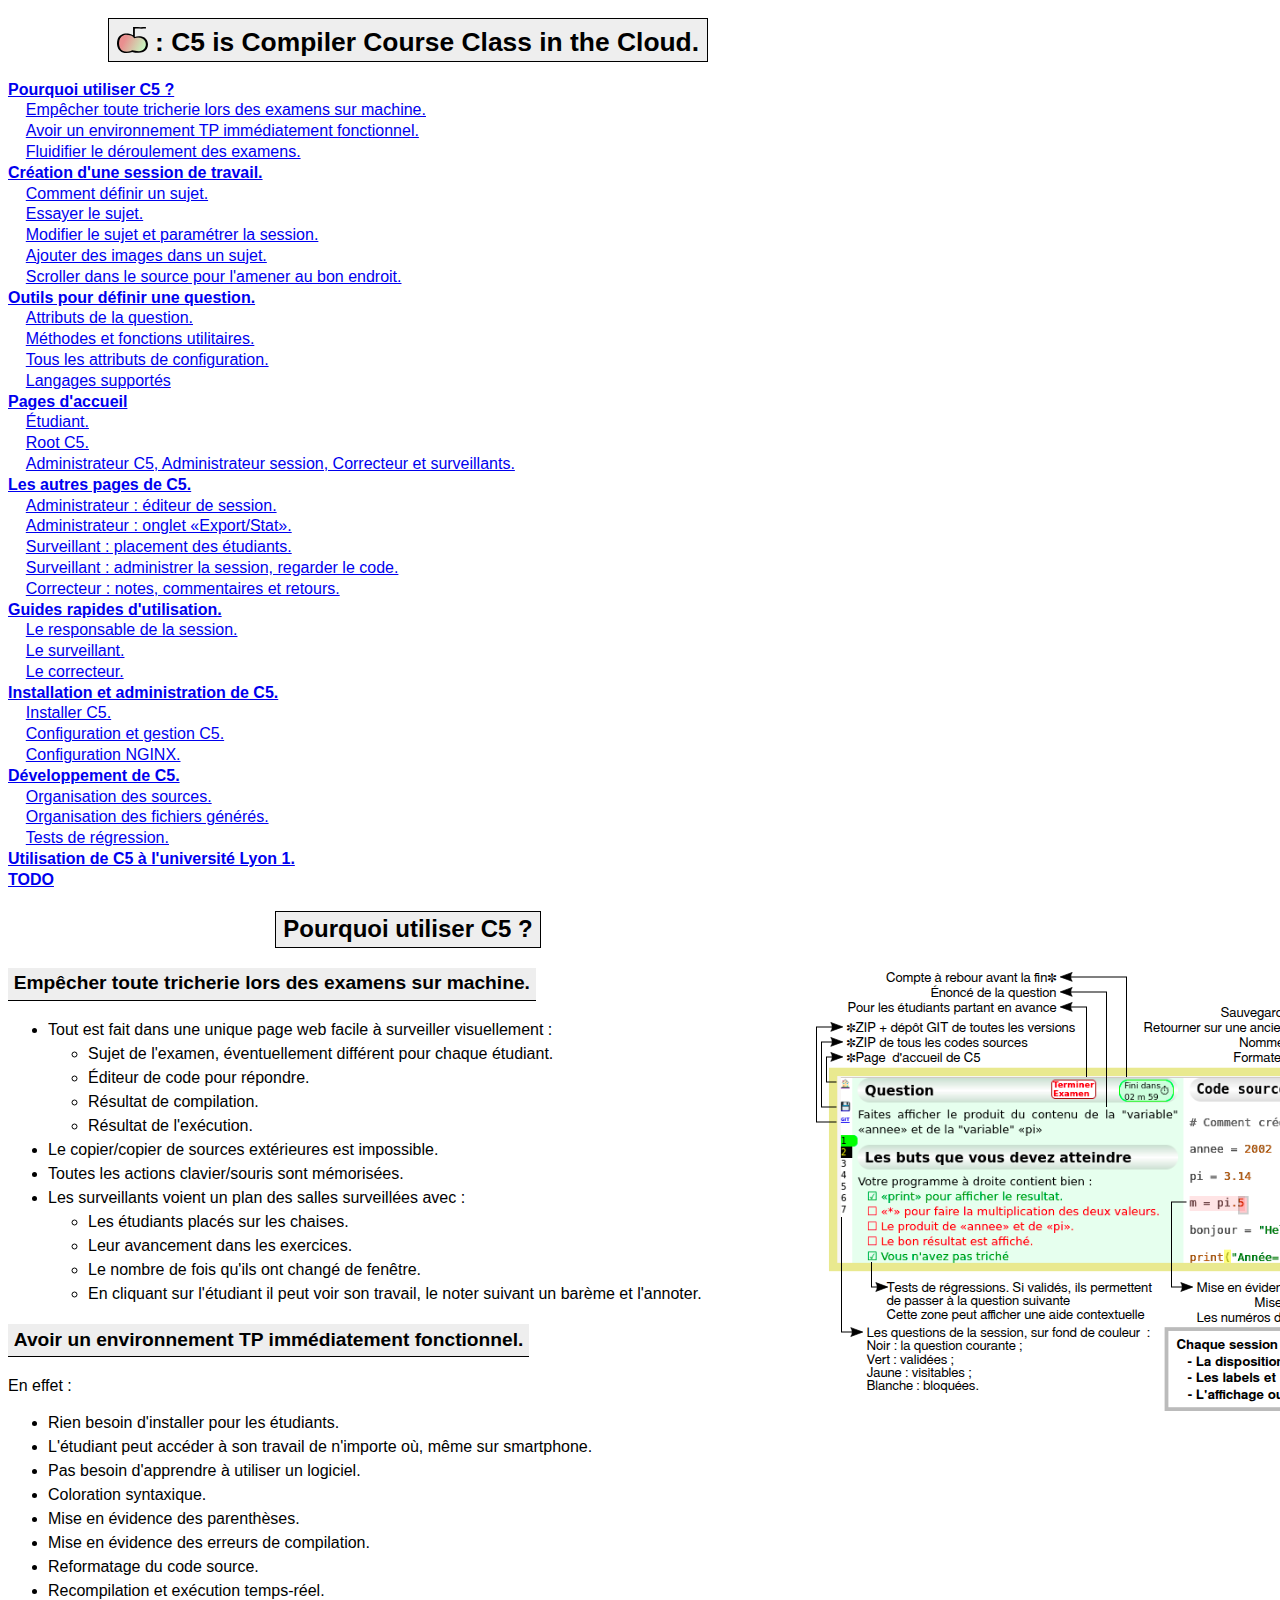
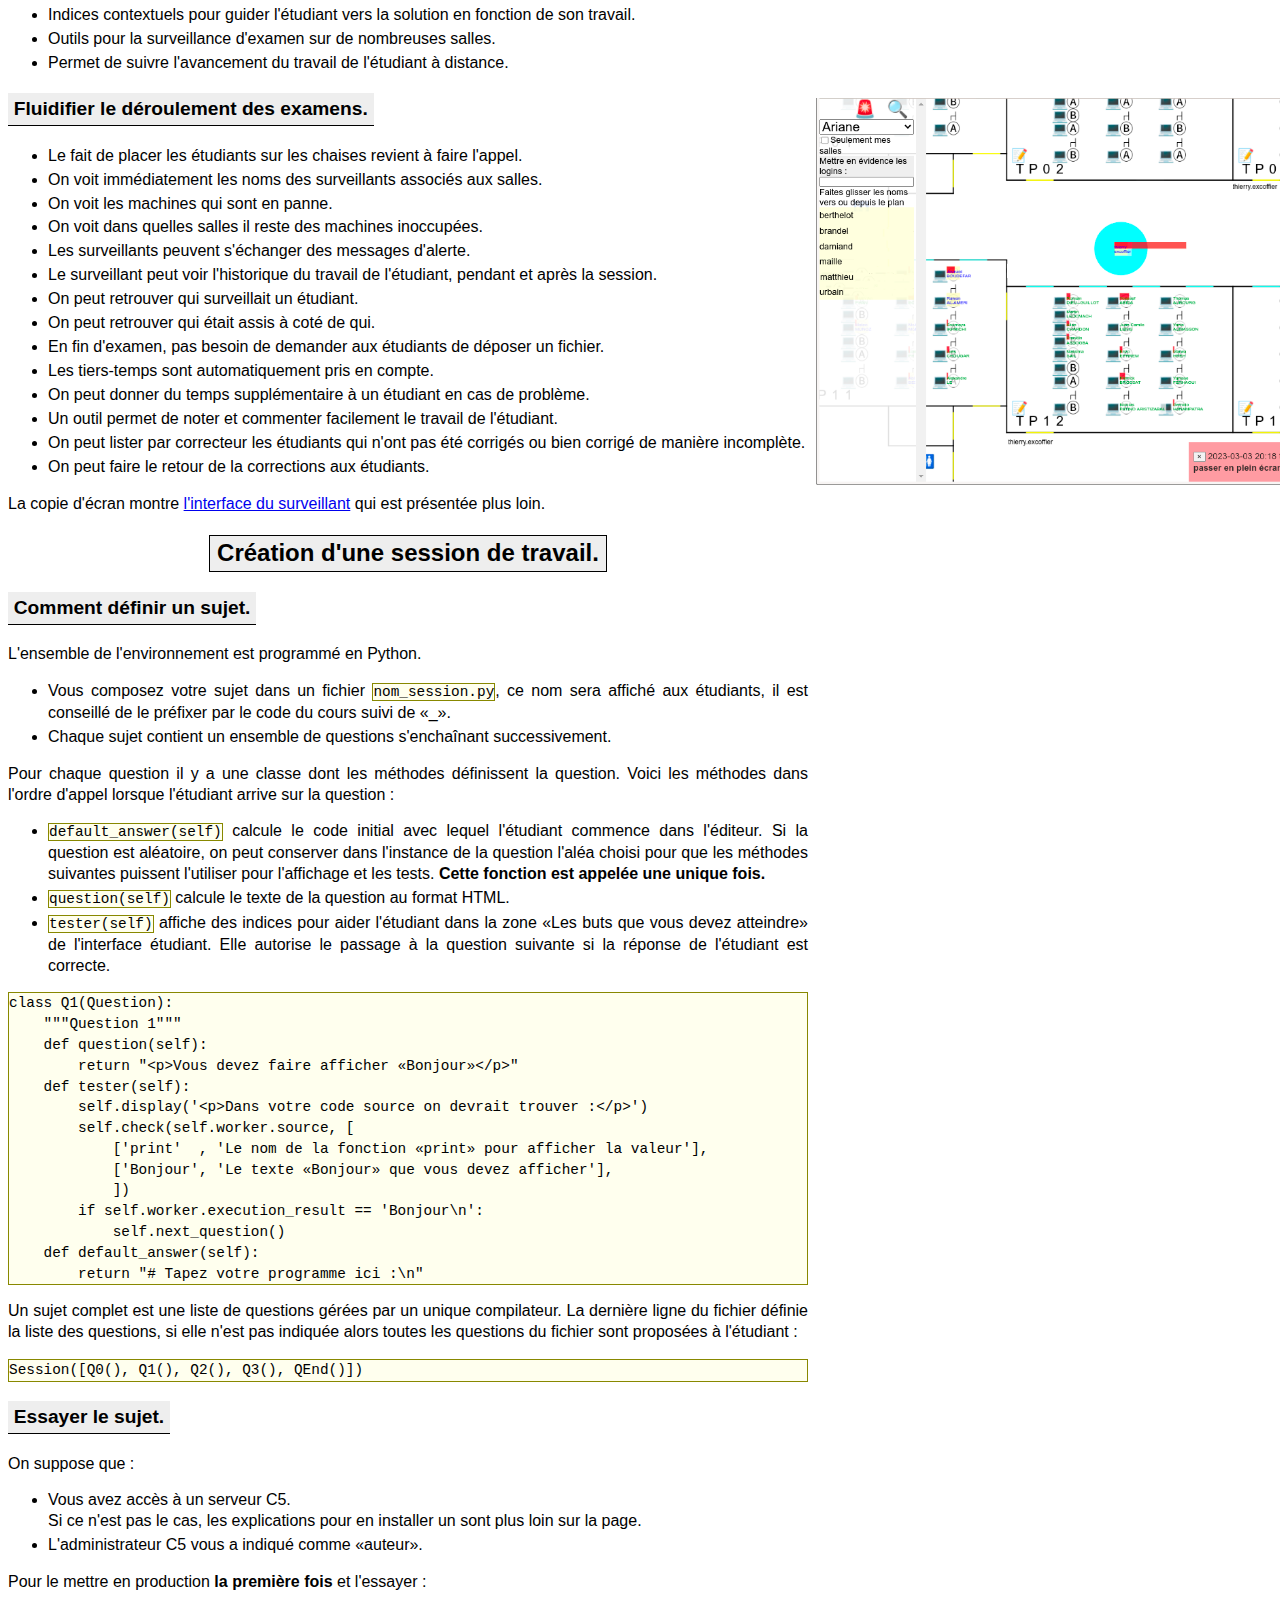
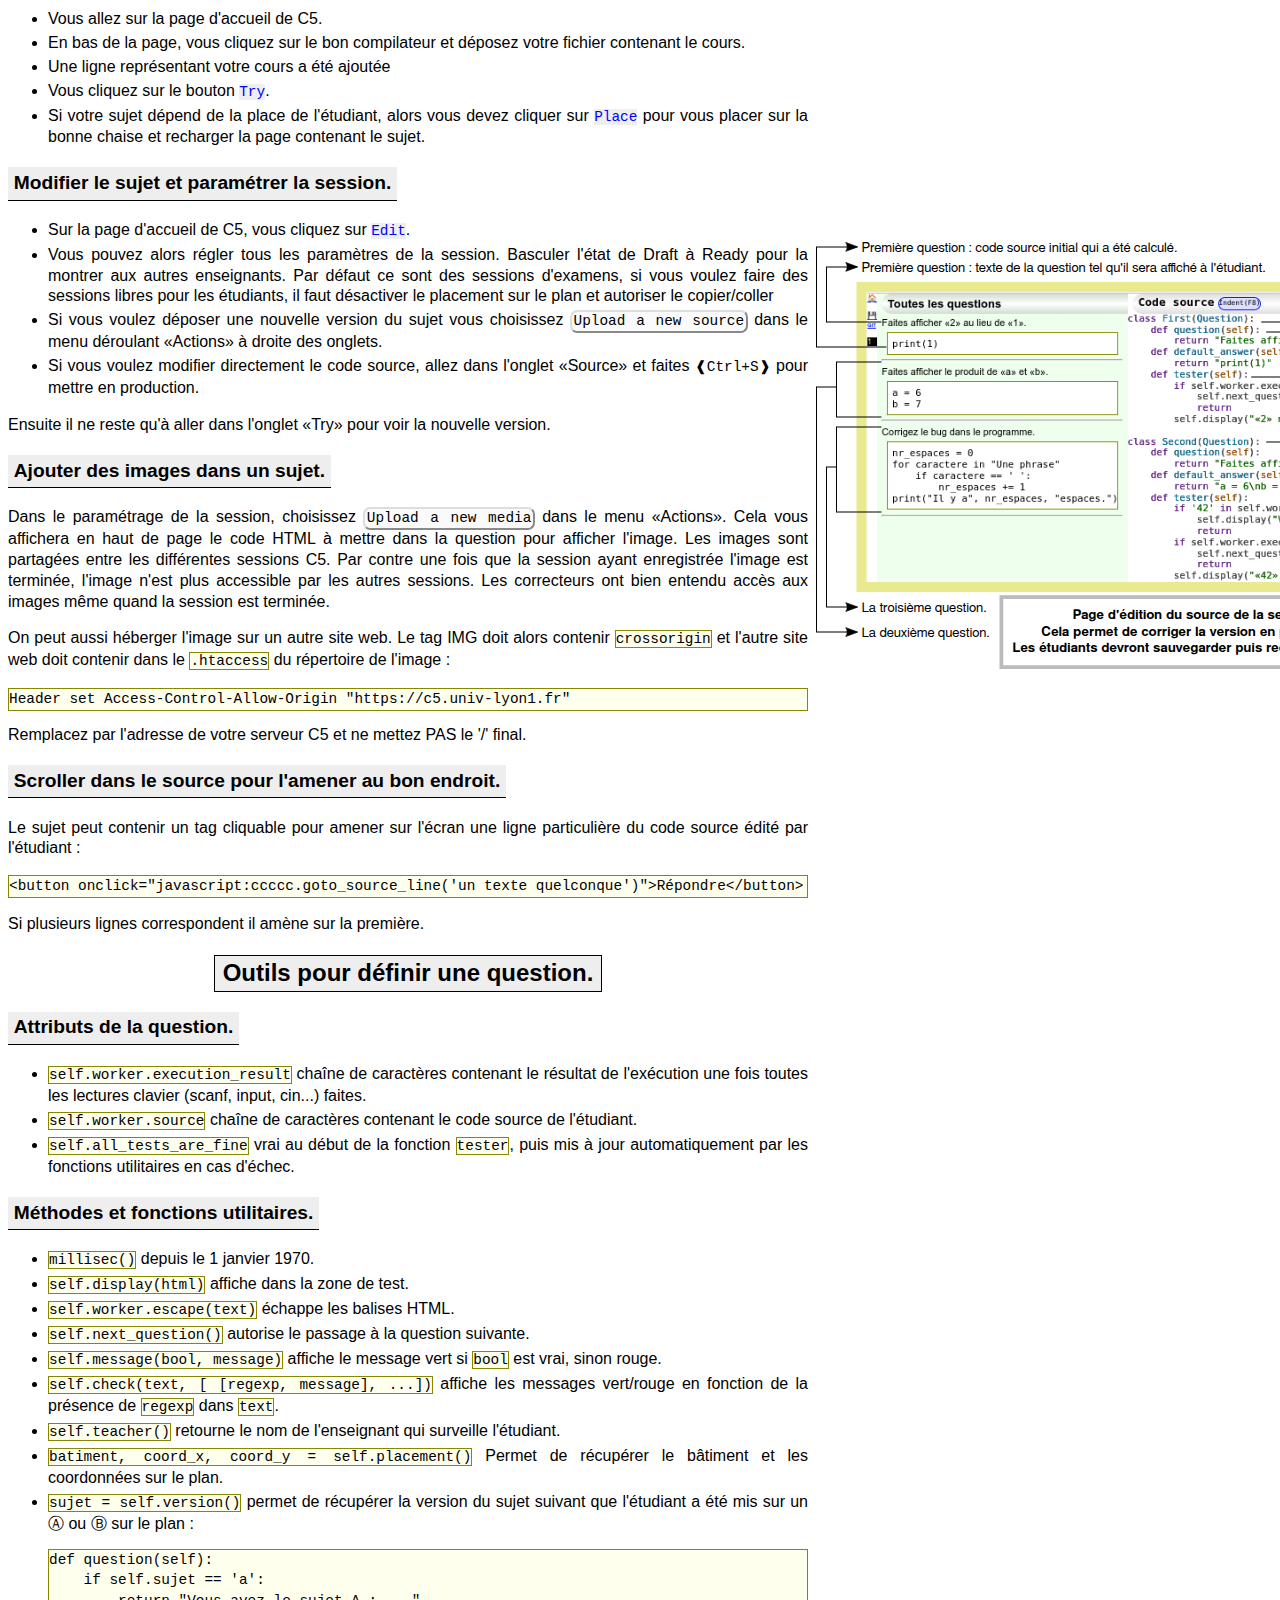
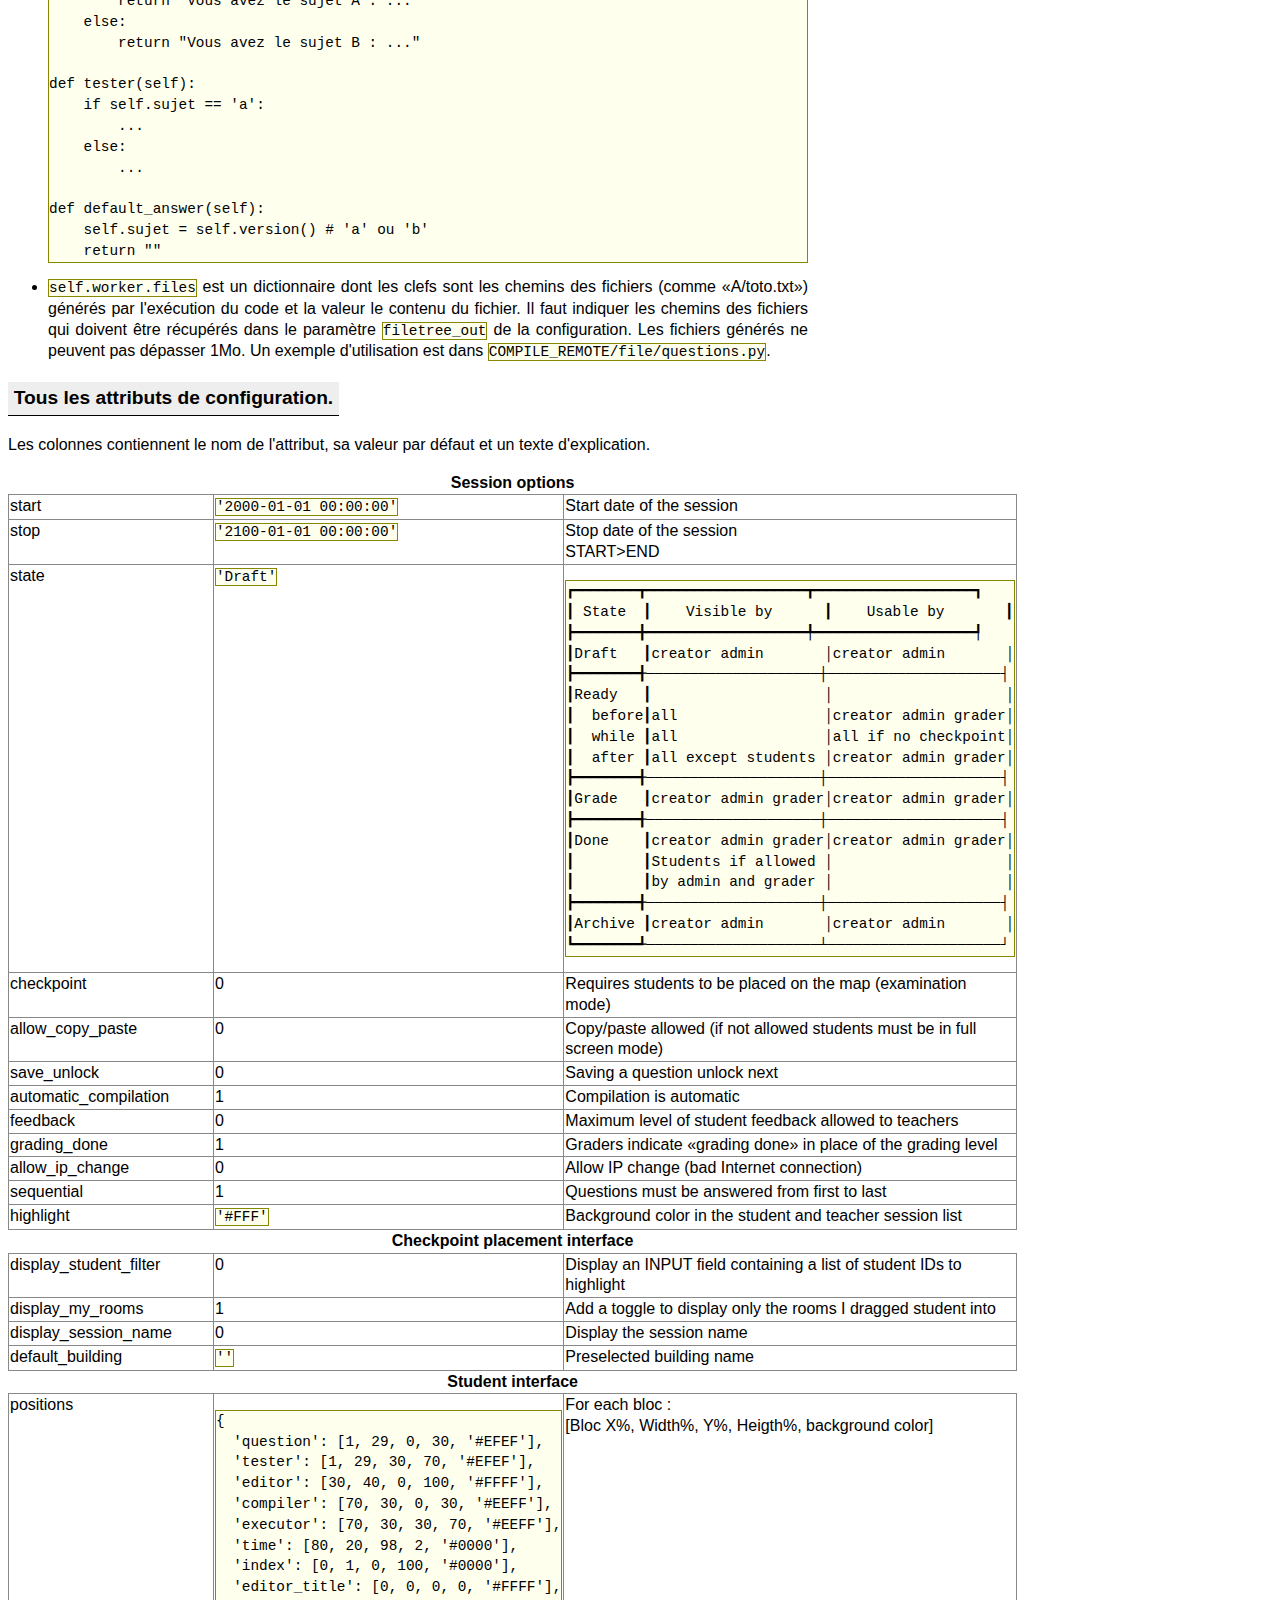
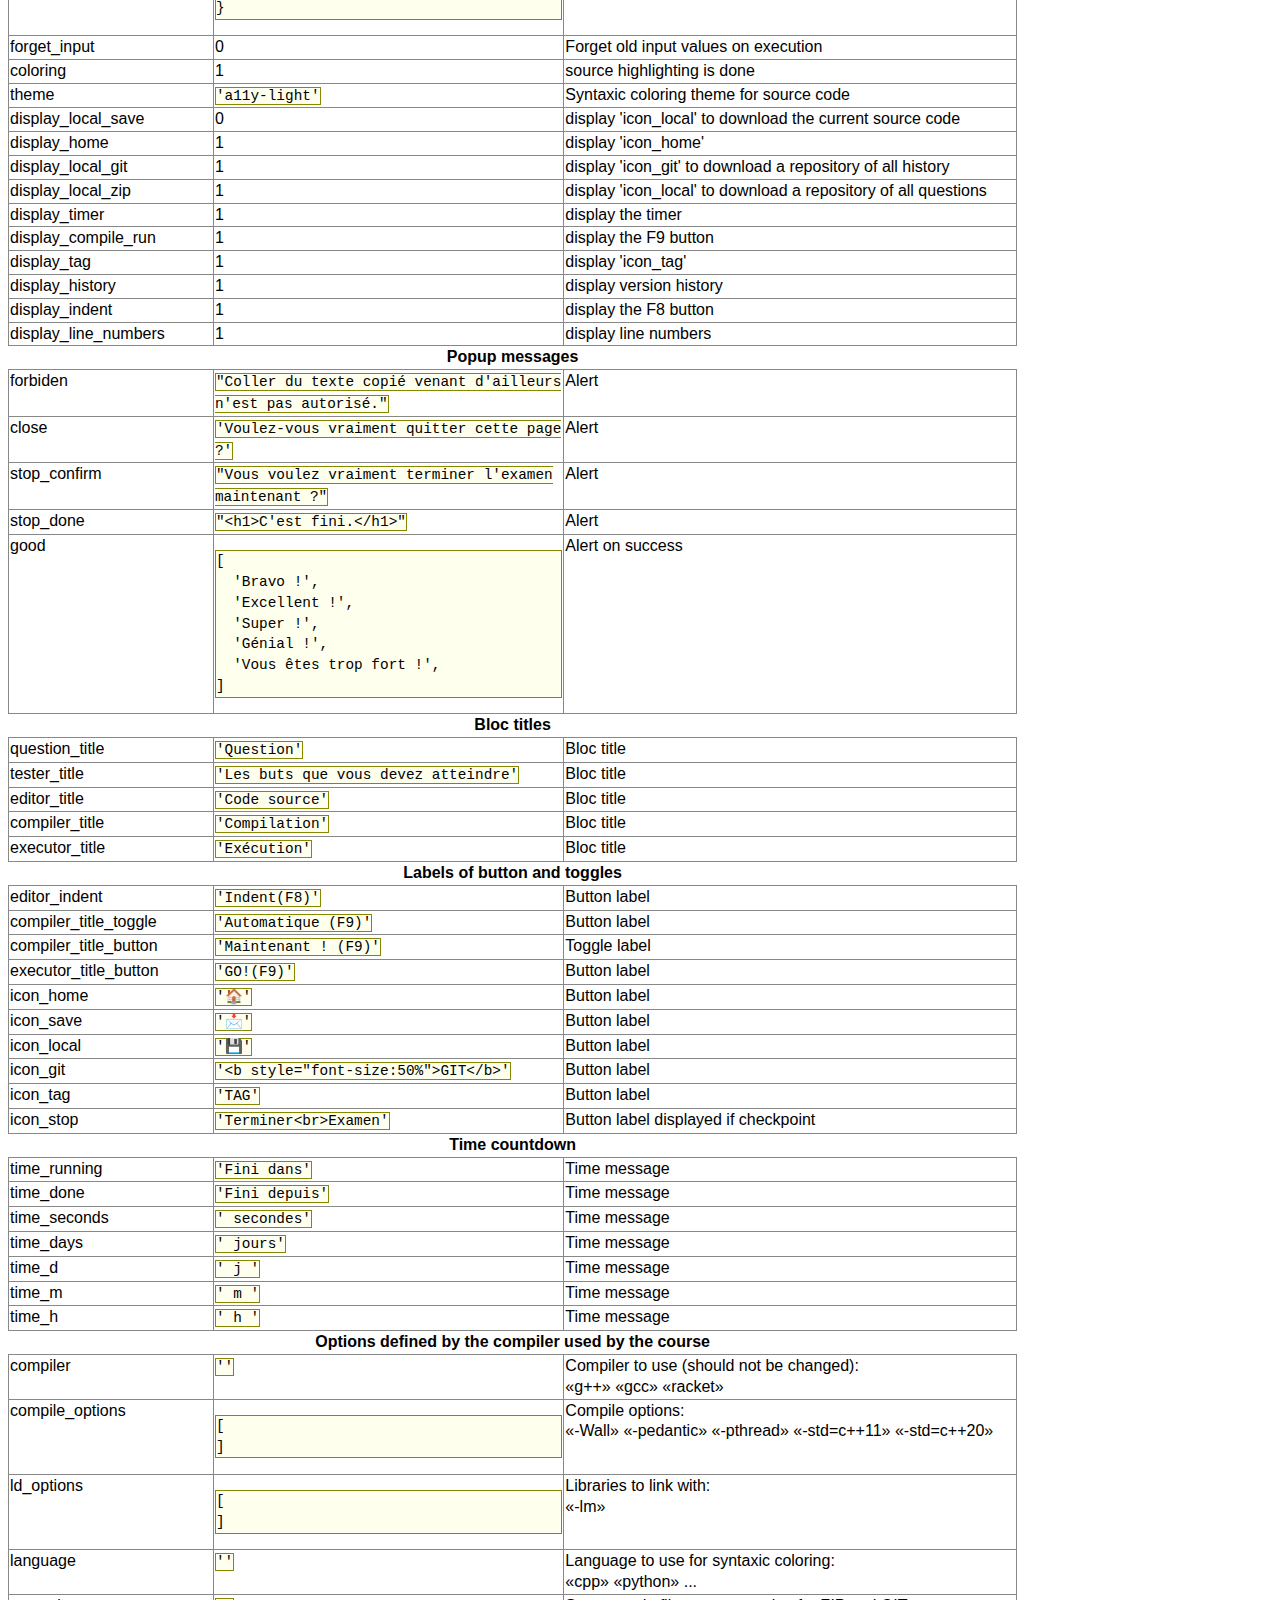
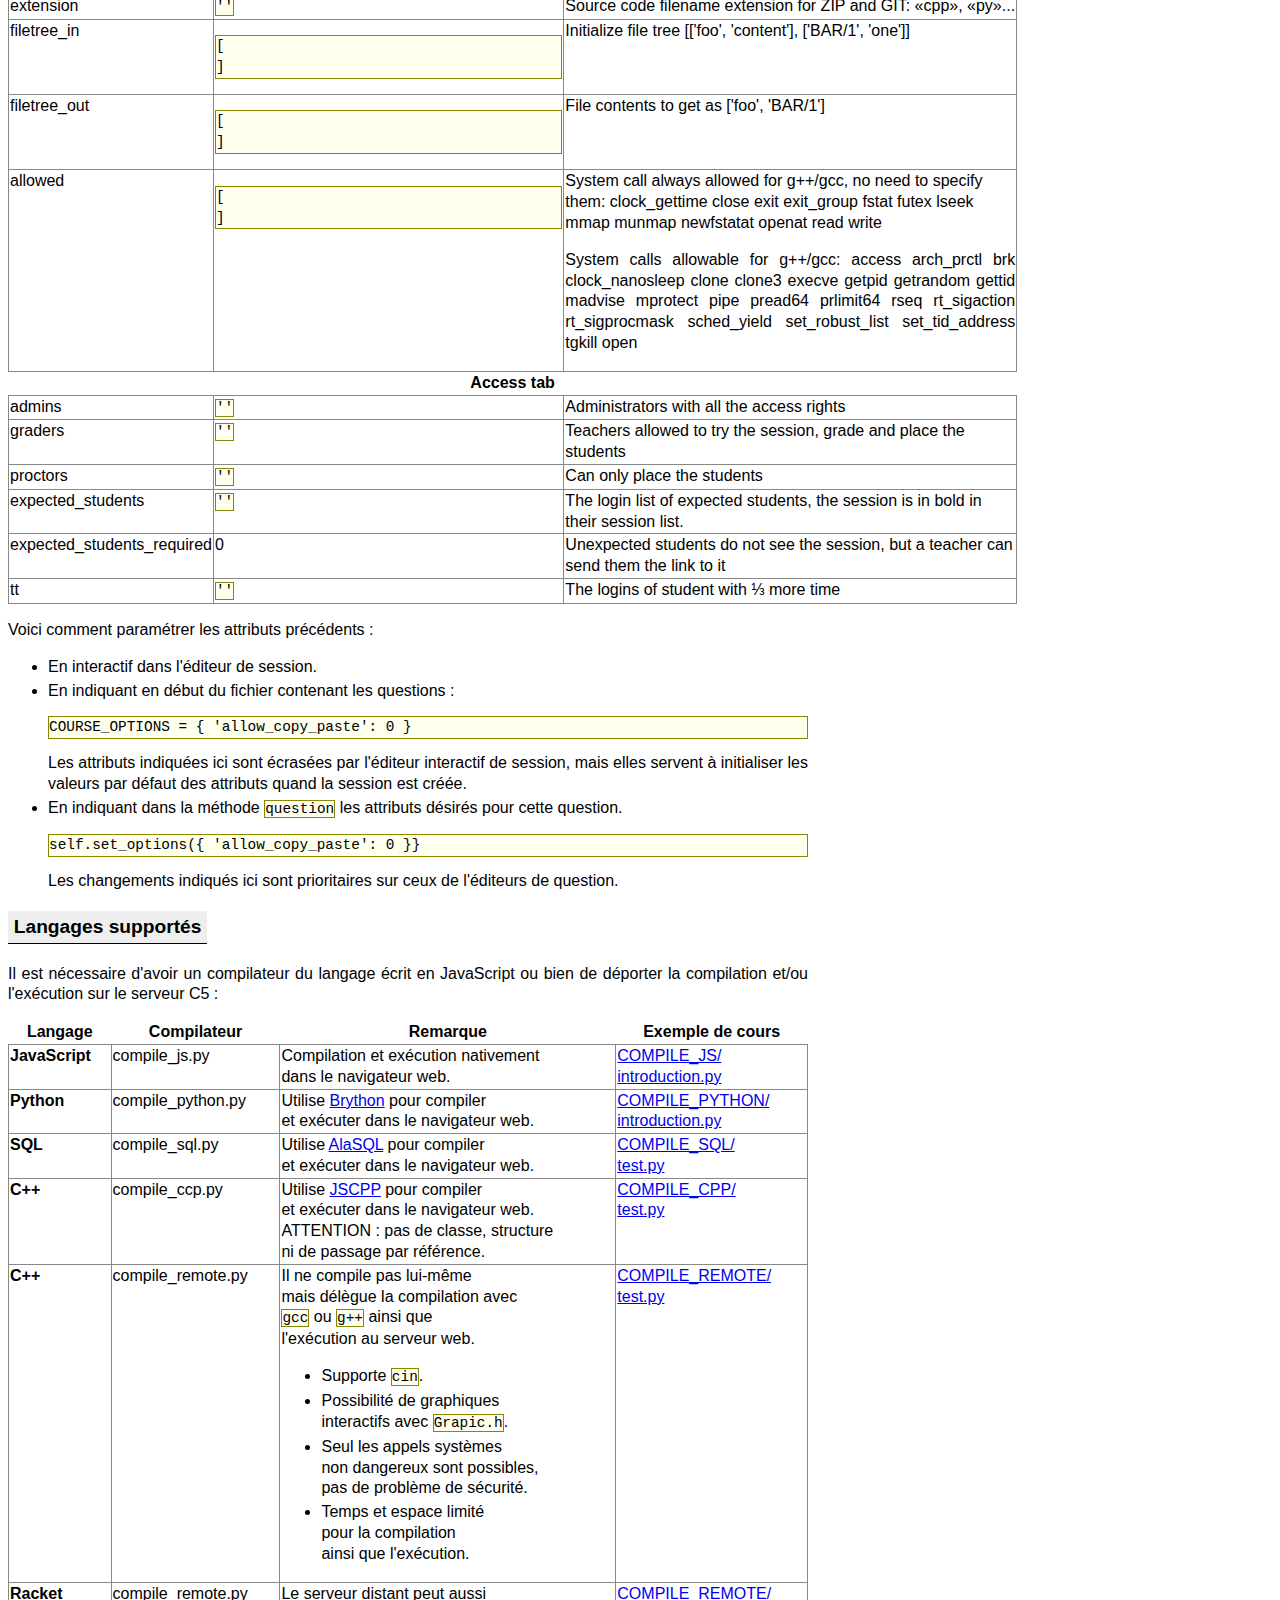
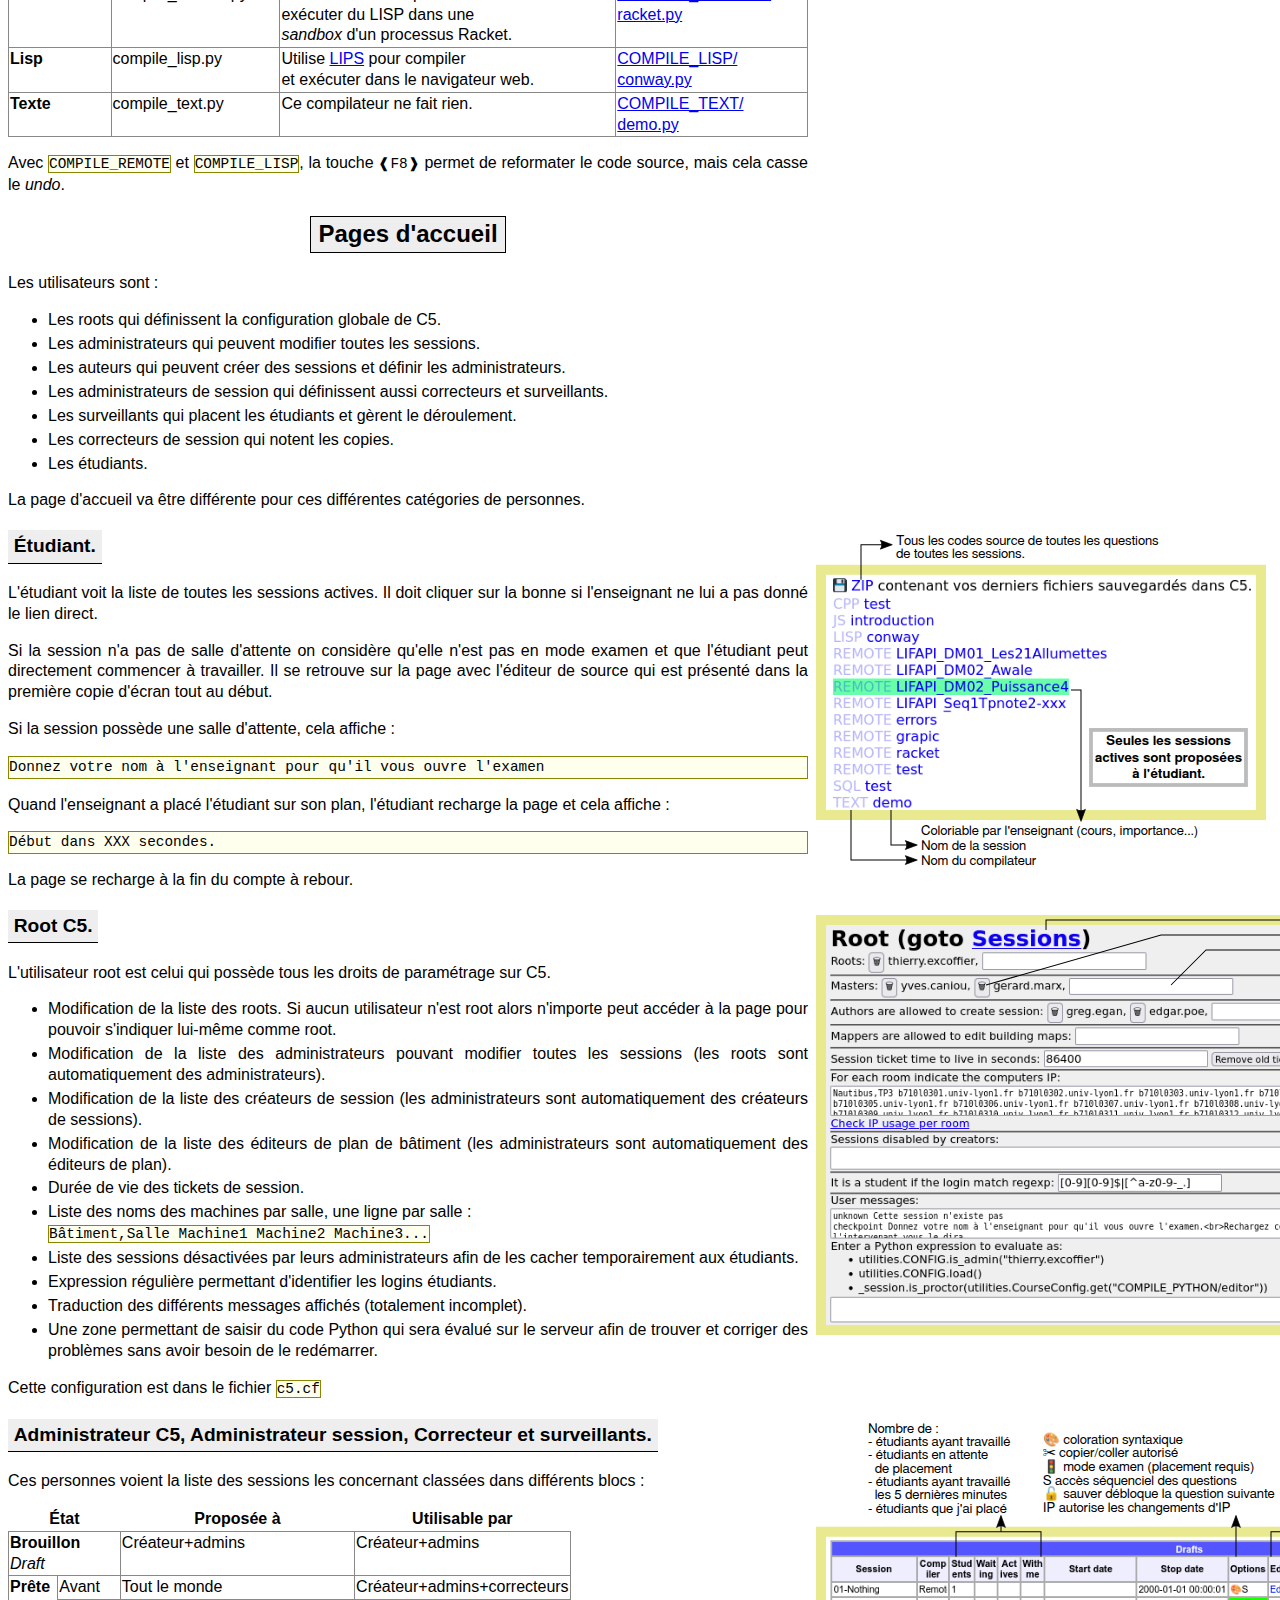
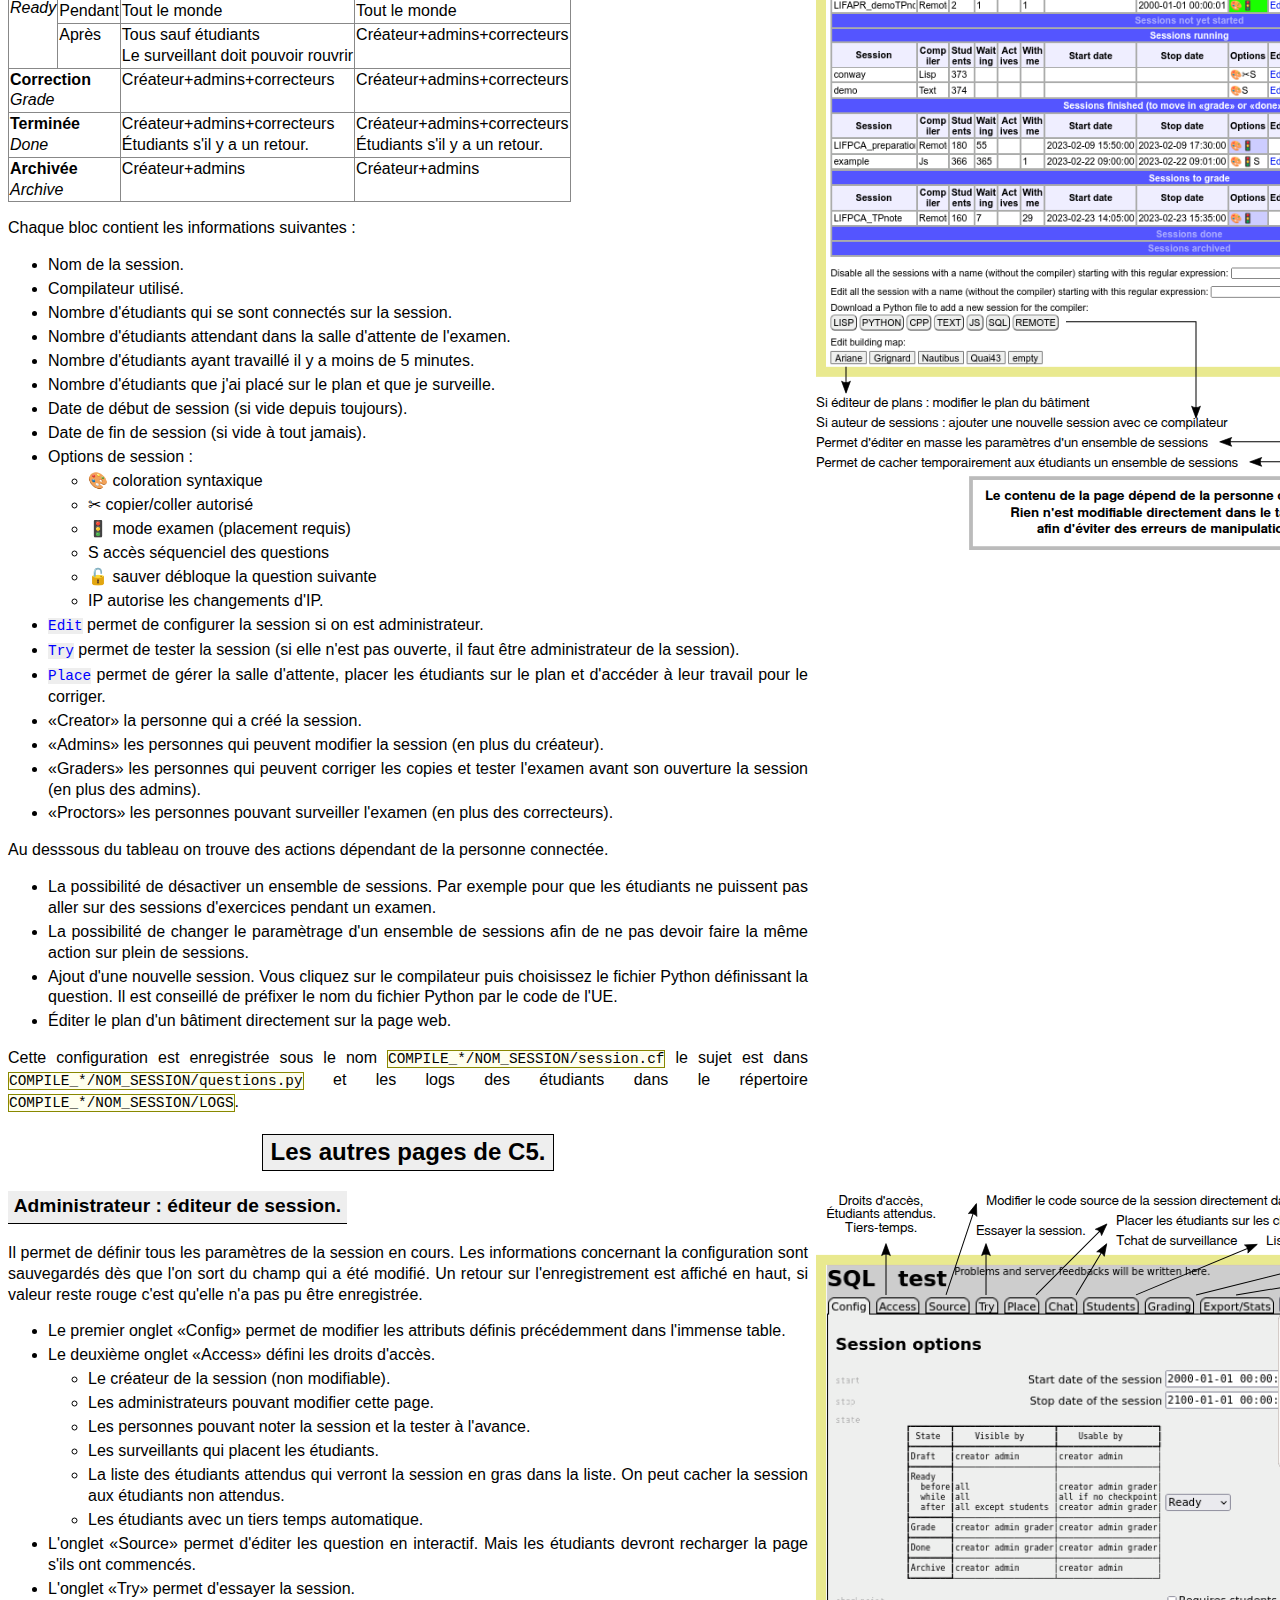
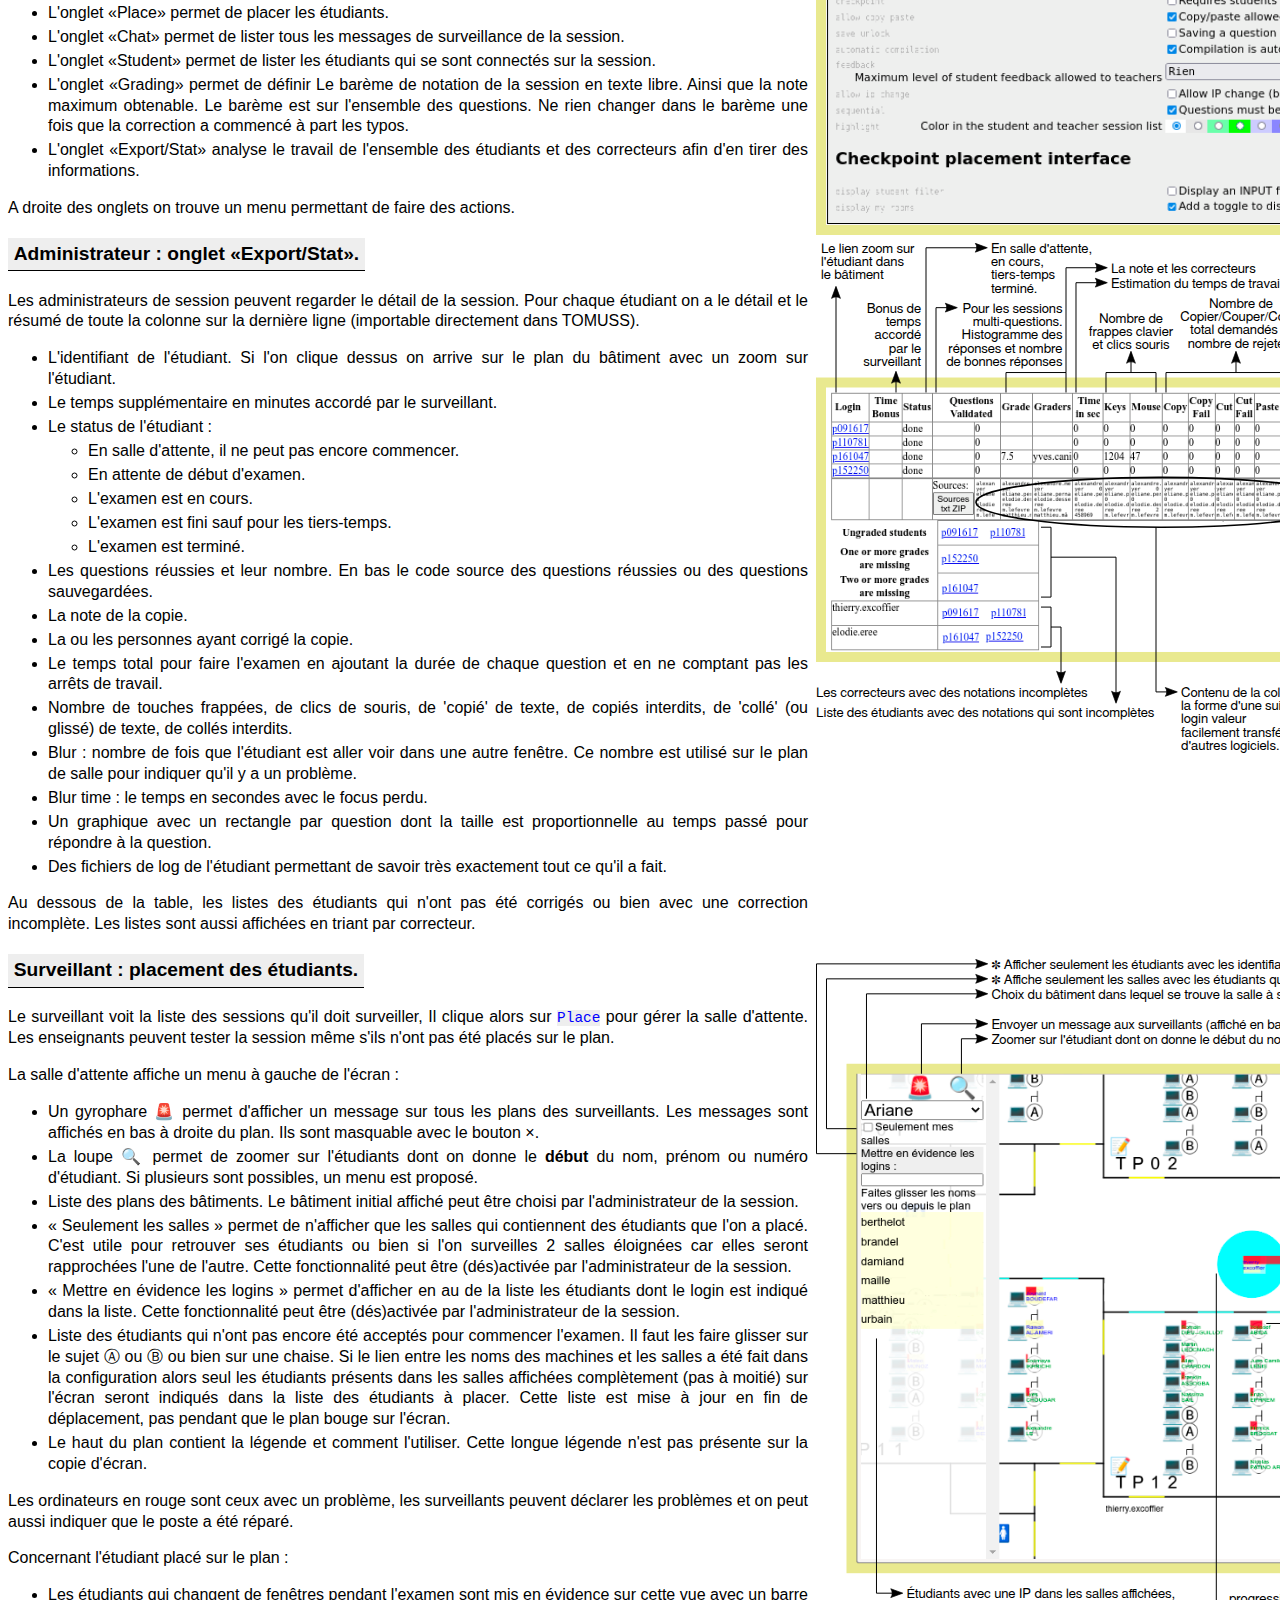
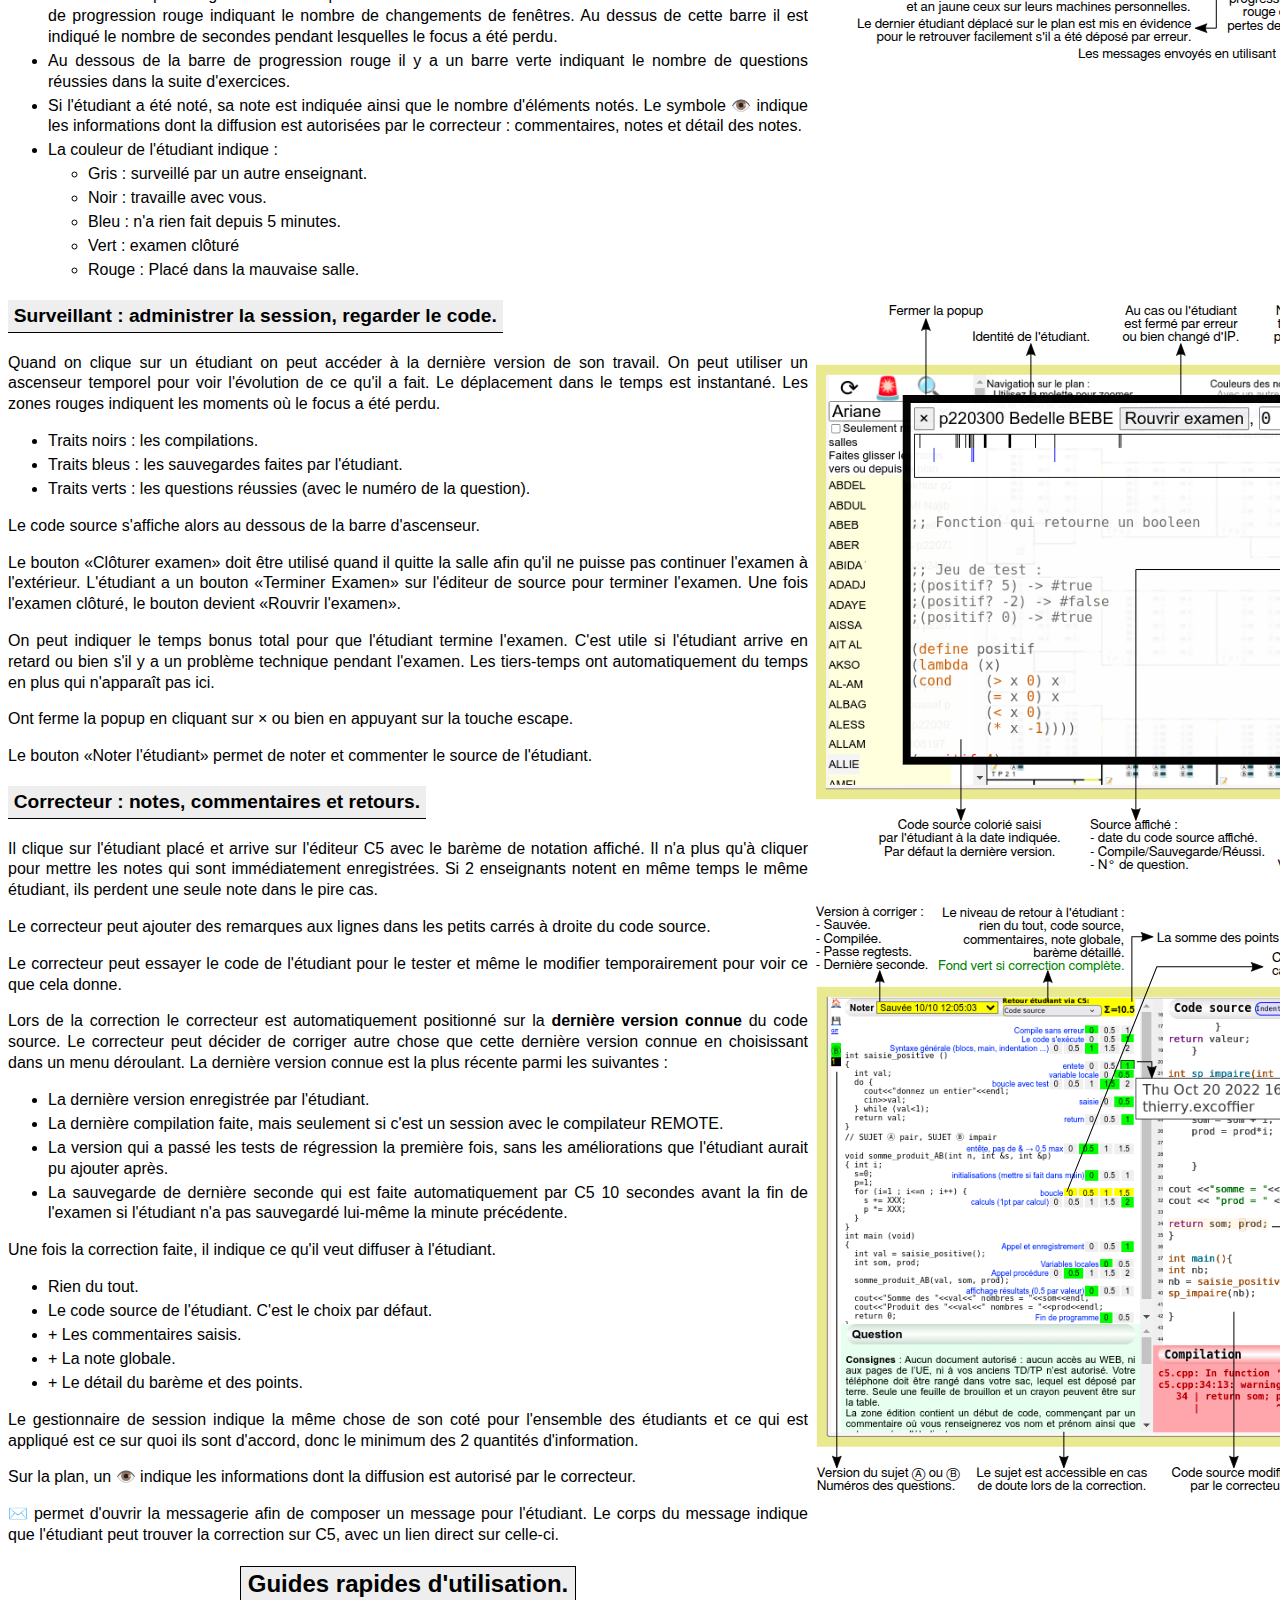
==== DOCUMENTATION/index.html @ 111019fe "Rewrite source annotations" ====
<!DOCTYPE html>

<head>
    <meta charset="utf-8">
    <link REL="icon" href="favicon.ico">
    <title>C5 : C5 is Compiler Course Class in the Cloud</title>
    <style>
        BODY {
            --body: 50em;
            max-width: var(--body);
            font-family: sans-serif;
            background: #FFF;
            line-height: 1.3em;
        }

        P,
        LI {
            text-align: justify
        }

        LI {
            margin-top: 0.2em;
        }

        H1,
        H2,
        H3 {
            clear: both;
            background: #EEE;
            padding: 0.3em;
            display: block;
            width: fit-content;
            margin-left: auto;
            margin-right: auto;
            page-break-after: avoid;
        }

        H1 {
            font-size: 165%;
            border: 1px solid #000;
        }

        H2 {
            font-size: 150%;
            border: 1px solid #000;
            page-break-before: always;
        }

        H3 {
            font-size: 120%;
            border-bottom: 1px solid #000;
            margin-left: 0px;
        }

        TABLE {
            border-collapse: collapse;
            border-spacing: 0px;
        }

        TABLE TD {
            border: 1px solid #888;
            vertical-align: top;
        }

        TT,
        PRE {
            background: #FFE;
            border: 1px solid #880;
            font-family: monospace, monospace;
            font-size: 90%;
            overflow: hidden;
        }

        .compilateur {
            background: #DFF
        }

        .cours {
            background: #BFB
        }

        .js {
            background: #DDF
        }

        .serveur {
            background: #FDD
        }

        .executable {
            background: #FEE
        }

        .screenshot {
            position: absolute;
            left: calc(var(--body) + 1em);
            margin-top: -3em;
            page-break-before: avoid;
        }

        .compilers {
            width: 100%
        }

        .compilers TD:nth-child(1) {
            font-weight: bold;
        }

        .compilers TD:nth-child(3) {
            white-space: nowrap;
        }

        TT.link {
            background: #EEE;
            color: #00F;
            border: 0px;
        }

        TT.button {
            background: #FAFAFA;
            border: 2px outset #DDD;
            border-radius: 0.5em;
            padding: 0.1em;
        }

        TT.key {
            background: initial;
            border: 0px;
        }

        TT.key:before {
            content: '❰';
        }

        TT.key:after {
            content: '❱';
        }

        UL {
            page-break-inside: avoid;
        }

        @media print {
            BODY {
                font-size: 80%;
                max-width: 100%
            }

            TD,
            TH {
                font-size: 80%;
            }

            .screenshot {
                position: initial;
                width: 100%;
                margin-top: 0px;
            }
        }
    </style>
</head>

<body>
    <h1><img src="c5.svg" style="height:1em;vertical-align:text-top"> : C5 is Compiler Course Class in the Cloud.</h1>
    <div id="toc"></div>
    <h2>Pourquoi utiliser C5 ?</h2>
    <h3>Empêcher toute tricherie lors des examens sur machine.</h3>
    <img class="screenshot" src="screen-python.svg">
    <ul>
        <li> Tout est fait dans une unique page web facile à surveiller visuellement :
            <ul>
                <li> Sujet de l'examen, éventuellement différent pour chaque étudiant.</li>
                <li> Éditeur de code pour répondre.</li>
                <li> Résultat de compilation.</li>
                <li> Résultat de l'exécution.</li>
            </ul>
        </li>
        <li> Le copier/copier de sources extérieures est impossible.</li>
        <li> Toutes les actions clavier/souris sont mémorisées.</li>
        <li> Les surveillants voient un plan des salles surveillées avec :
            <ul>
                <li> Les étudiants placés sur les chaises.</li>
                <li> Leur avancement dans les exercices.</li>
                <li> Le nombre de fois qu'ils ont changé de fenêtre.</li>
                <li> En cliquant sur l'étudiant il peut voir son travail,
                    le noter suivant un barème et l'annoter.
                </li>
            </ul>
        </li>
    </ul>
    <h3>Avoir un environnement TP immédiatement fonctionnel.</h3>
    <p>
        En effet :
    </p>
    <ul>
        <li> Rien besoin d'installer pour les étudiants.</li>
        <li> L'étudiant peut accéder à son travail de n'importe où, même sur smartphone.</li>
        <li> Pas besoin d'apprendre à utiliser un logiciel.</li>
        <li> Coloration syntaxique.</li>
        <li> Mise en évidence des parenthèses.</li>
        <li> Mise en évidence des erreurs de compilation.</li>
        <li> Reformatage du code source.</li>
        <li> Recompilation et exécution temps-réel.</li>
        <li> Indices contextuels pour guider l'étudiant vers la solution
            en fonction de son travail.</li>
        <li> Outils pour la surveillance d'examen sur de nombreuses salles.</li>
        <li> Permet de suivre l'avancement du travail de l'étudiant à distance.</li>
    </ul>

    <h3>Fluidifier le déroulement des examens.</h3>
    <img class="screenshot" src="screen-checkpoint.png" style="width: 40em">

    <ul>
        <li> Le fait de placer les étudiants sur les chaises
            revient à faire l'appel.</li>
        <li> On voit immédiatement les noms des surveillants associés aux salles.</li>
        <li> On voit les machines qui sont en panne.</li>
        <li> On voit dans quelles salles il reste des machines inoccupées.</li>
        <li> Les surveillants peuvent s'échanger des messages d'alerte.</li>
        <li> Le surveillant peut voir l'historique du travail de l'étudiant,
            pendant et après la session.
        </li>
        <li> On peut retrouver qui surveillait un étudiant.</li>
        <li> On peut retrouver qui était assis à coté de qui.</li>
        <li> En fin d'examen, pas besoin de demander aux étudiants de déposer un fichier.</li>
        <li> Les tiers-temps sont automatiquement pris en compte.</li>
        <li> On peut donner du temps supplémentaire à un étudiant en cas de problème.</li>
        <li> Un outil permet de noter et commenter facilement le travail de l'étudiant.</li>
        <li> On peut lister par correcteur les étudiants qui n'ont pas été corrigés
            ou bien corrigé de manière incomplète.</li>
        <li> On peut faire le retour de la corrections aux étudiants.</li>
    </ul>
    <p>
        La copie d'écran montre
        <a href="#surveillant">l'interface du surveillant</a>
        qui est présentée plus loin.
    </p>

    <!--
    <p>
        Présentation video de 5 minutes 32 (complètement dépassée) :
        <b><a href="tuto_student.webm">la vue étudiant</a></b><br>
    </p>

    <p> Présentation video de 4 minutes 14 (complètement dépassée) :
        <b><a href="tuto_teacher.webm">la vue surveillant</a></b><br>
    </p>
    -->

    <h2>Création d'une session de travail.</h2>

    <h3>Comment définir un sujet.</h3>
    <p>
        L'ensemble de l'environnement est programmé en Python.
    </p>
    <ul>
        <li> Vous composez votre sujet dans un fichier <tt>nom_session.py</tt>,
            ce nom sera affiché aux étudiants,
            il est conseillé de le préfixer par le code du cours
            suivi de «_».
        <li>
            Chaque sujet contient un ensemble de questions s'enchaînant successivement.
    </ul>

    <p>
        Pour chaque question il y a une classe
        dont les méthodes définissent la question.
        Voici les méthodes dans l'ordre d'appel lorsque l'étudiant arrive sur la question :
    </p>
    <ul>
        <li> <tt>default_answer(self)</tt>
            calcule le code initial avec lequel l'étudiant commence dans l'éditeur.
            Si la question est aléatoire, on peut conserver dans l'instance
            de la question l'aléa choisi pour que les méthodes suivantes
            puissent l'utiliser pour l'affichage et les tests.
            <b>Cette fonction est appelée une unique fois.</b>
        </li>
        <li> <tt>question(self)</tt> calcule le texte de la question au format HTML.
        </li>
        <li> <tt>tester(self)</tt> affiche des indices pour aider l'étudiant
            dans la zone «Les buts que vous devez atteindre» de l'interface étudiant.
            Elle autorise le passage à la question suivante
            si la réponse de l'étudiant est correcte.
        </li>
    </ul>
    </p>
    <pre>class Q1(Question):
    """Question 1"""
    def question(self):
        return "&lt;p&gt;Vous devez faire afficher «Bonjour»&lt;/p&gt;"
    def tester(self):
        self.display('&lt;p&gt;Dans votre code source on devrait trouver :&lt;/p&gt;')
        self.check(self.worker.source, [
            ['print'  , 'Le nom de la fonction «print» pour afficher la valeur'],
            ['Bonjour', 'Le texte «Bonjour» que vous devez afficher'],
            ])
        if self.worker.execution_result == 'Bonjour\n':
            self.next_question()
    def default_answer(self):
        return "# Tapez votre programme ici :\n"</pre>
    <p>
        Un sujet complet est une liste de questions gérées
        par un unique compilateur.
        La dernière ligne du fichier définie la liste des questions,
        si elle n'est pas indiquée alors toutes les questions du fichier
        sont proposées à l'étudiant :
    </p>
    <pre>Session([Q0(), Q1(), Q2(), Q3(), QEnd()])</pre>

    <h3>Essayer le sujet.</h3>
    <p>
        On suppose que :
    </p>
    <ul>
        <li> Vous avez accès à un serveur C5.<br>
            Si ce n'est pas le cas, les explications pour en installer
            un sont plus loin sur la page.</li>
        <li> L'administrateur C5 vous a indiqué comme «auteur».</li>
    </ul>
    <p>
        Pour le mettre en production <b>la première fois</b> et l'essayer :
    </p>
    <ul>
        <li> Vous allez sur la page d'accueil de C5.</li>
        <li> En bas de la page, vous cliquez sur le bon compilateur
            et déposez votre fichier contenant le cours.
        </li>
        <li> Une ligne représentant votre cours a été ajoutée
        </li>
        <li> Vous cliquez sur le bouton <tt class="link">Try</tt>.</li>
        <li> Si votre sujet dépend de la place de l'étudiant, alors
            vous devez cliquer sur <tt class="link">Place</tt> pour vous
            placer sur la bonne chaise et recharger la page contenant le sujet.
        </li>
    </ul>

    <h3>Modifier le sujet et paramétrer la session.</h3>
    <img class="screenshot" src="screen-session-editor.svg">
    <ul>
        <li> Sur la page d'accueil de C5, vous cliquez sur <tt class="link">Edit</tt>.</li>
        <li> Vous pouvez alors régler tous les paramètres de la session.
            Basculer l'état de Draft à Ready pour la montrer aux autres enseignants.
            Par défaut ce sont des sessions d'examens,
            si vous voulez faire des sessions libres pour les étudiants,
            il faut désactiver le placement sur le plan
            et autoriser le copier/coller
        </li>
        <li> Si vous voulez déposer une nouvelle version du sujet vous choisissez
            <tt class="button">Upload a new source</tt> dans le menu déroulant
            «Actions» à droite des onglets.
        </li>
        <li> Si vous voulez modifier directement le code source, allez dans l'onglet «Source»
            et faites <tt class="key">Ctrl+S</tt> pour mettre en production.
        </li>
    </ul>
    <p>
        Ensuite il ne reste qu'à aller dans l'onglet «Try» pour voir la nouvelle version.
    </p>


    <h3>Ajouter des images dans un sujet.</h3>
    <p>
        Dans le paramétrage de la session, choisissez <tt class="button">Upload a new media</tt>
        dans le menu «Actions».
        Cela vous affichera en haut de page
        le code HTML à mettre dans la question pour afficher l'image.
        Les images sont partagées entre les différentes sessions C5.
        Par contre une fois que la session ayant enregistrée l'image est terminée,
        l'image n'est plus accessible par les autres sessions.
        Les correcteurs ont bien entendu accès aux images même quand la session
        est terminée.
    </p>
    <p>
        On peut aussi héberger l'image sur un autre site web.
        Le tag IMG doit alors contenir <tt>crossorigin</tt>
        et l'autre site web doit contenir dans le <tt>.htaccess</tt>
        du répertoire de l'image :
    </p>
    <pre>Header set Access-Control-Allow-Origin "https://c5.univ-lyon1.fr"</pre>
    Remplacez par l'adresse de votre serveur C5 et ne mettez PAS le '/' final.

    <!--
    <ul>
        <li> Graphique SVG : on peut directement mettre le code SVG dans le HTML
            de la question.</li>
        <li> Image PNG, transformez l'image <tt>image.png</tt> en HTML avec cette commande shell :
            <pre>echo "&lt;img src=\"data:image/png;base64,$(openssl enc -base64 -A &lt;<b>image.png</b>)\"&gt;"</pre>
        </li>
    </ul>
-->

    <h3>Scroller dans le source pour l'amener au bon endroit.</h3>
    <p>
        Le sujet peut contenir un tag cliquable pour amener sur l'écran
        une ligne particulière du code source édité par l'étudiant :
    </p>
    <pre>&lt;button onclick="javascript:ccccc.goto_source_line('un texte quelconque')"&gt;Répondre&lt;/button&gt;</pre>
    <p>
        Si plusieurs lignes correspondent il amène sur la première.
    </p>

    <h2>Outils pour définir une question.</h2>

    <h3>Attributs de la question.</h3>
    <ul>
        <li> <tt>self.worker.execution_result</tt> chaîne de caractères
            contenant le résultat de l'exécution
            une fois toutes les lectures clavier (scanf, input, cin...) faites.</li>
        <li> <tt>self.worker.source</tt> chaîne de caractères
            contenant le code source de l'étudiant.</li>
        <li> <tt>self.all_tests_are_fine</tt> vrai au début de la fonction
            <tt>tester</tt>, puis mis à jour automatiquement
            par les fonctions utilitaires en cas d'échec.
        </li>
    </ul>

    <h3>Méthodes et fonctions utilitaires.</h3>
    <ul>
        <li> <tt>millisec()</tt> depuis le 1 janvier 1970.</li>
        <li> <tt>self.display(html)</tt> affiche dans la zone de test.</li>
        <li> <tt>self.worker.escape(text)</tt> échappe les balises HTML.</li>
        <li> <tt>self.next_question()</tt> autorise le passage à la question suivante.</li>
        <li> <tt>self.message(bool, message)</tt>
            affiche le message vert si <tt>bool</tt> est vrai, sinon rouge.</li>
        <li> <tt>self.check(text, [ [regexp, message], ...])</tt>
            affiche les messages vert/rouge en fonction de la présence
            de <tt>regexp</tt> dans <tt>text</tt>.
        </li>
        <li> <tt>self.teacher()</tt> retourne le nom de l'enseignant qui surveille l'étudiant.</li>
        <li> <tt>batiment, coord_x, coord_y = self.placement()</tt>
            Permet de récupérer le bâtiment et les coordonnées sur le plan.
        <li> <tt>sujet = self.version()</tt>
            permet de récupérer la version du sujet suivant que
            l'étudiant a été mis sur un Ⓐ ou Ⓑ sur le plan :
            <pre>def question(self):
    if self.sujet == 'a':
        return "Vous avez le sujet A : ..."
    else:
        return "Vous avez le sujet B : ..."

def tester(self):
    if self.sujet == 'a':
        ...
    else:
        ...

def default_answer(self):
    self.sujet = self.version() # 'a' ou 'b'
    return ""</pre>
    <li>
        <tt>self.worker.files</tt> est un dictionnaire
        dont les clefs sont les chemins des fichiers (comme «A/toto.txt»)
        générés par l'exécution du code et la valeur le contenu du fichier.
        Il faut indiquer les chemins des fichiers qui doivent être récupérés
        dans le paramètre <tt>filetree_out</tt> de la configuration.
        Les fichiers générés ne peuvent pas dépasser 1Mo.
        Un exemple d'utilisation est dans <tt>COMPILE_REMOTE/file/questions.py</tt>.
    </li>
    </ul>

    <h3>Tous les attributs de configuration.</h3>

    <p>
        Les colonnes contiennent le nom de l'attribut,
        sa valeur par défaut et un texte d'explication.
    </p>
    <div START_OPTIONS DO_NOT_EDIT_HERE>
<table>
<tr><th style="background: #FFF" colspan="3">Session options</tr>
<tr><td>start<td><tt>&#x27;2000-01-01 00:00:00&#x27;</tt><td>Start date of the session</tr>
<tr><td>stop<td><tt>&#x27;2100-01-01 00:00:00&#x27;</tt><td>Stop date of the session <div id="invalid_date">START&gt;END</div></tr>
<tr><td>state<td><tt>&#x27;Draft&#x27;</tt><td>
<pre>┏━━━━━━━━┳━━━━━━━━━━━━━━━━━━━━┳━━━━━━━━━━━━━━━━━━━━┓
┃ State  ┃    Visible by      ┃    Usable by       ┃
┣━━━━━━━━╋━━━━━━━━━━━━━━━━━━━━╇━━━━━━━━━━━━━━━━━━━━┩
┃Draft   ┃creator admin       │creator admin       │
┣━━━━━━━━╉────────────────────┼────────────────────┤
┃Ready   ┃                    │                    │
┃  before┃all                 │creator admin grader│
┃  while ┃all                 │all if no checkpoint│
┃  after ┃all except students │creator admin grader│
┣━━━━━━━━╉────────────────────┼────────────────────┤
┃Grade   ┃creator admin grader│creator admin grader│
┣━━━━━━━━╉────────────────────┼────────────────────┤
┃Done    ┃creator admin grader│creator admin grader│
┃        ┃Students if allowed │                    │
┃        ┃by admin and grader │                    │
┣━━━━━━━━╉────────────────────┼────────────────────┤
┃Archive ┃creator admin       │creator admin       │
┗━━━━━━━━┹────────────────────┴────────────────────┘</pre></tr>
<tr><td>checkpoint<td>0<td>Requires students to be placed on the map (examination mode)</tr>
<tr><td>allow_copy_paste<td>0<td>Copy/paste allowed (if not allowed students must be in full screen mode)</tr>
<tr><td>save_unlock<td>0<td>Saving a question unlock next</tr>
<tr><td>automatic_compilation<td>1<td>Compilation is automatic</tr>
<tr><td>feedback<td>0<td>Maximum level of student feedback allowed to teachers</tr>
<tr><td>grading_done<td>1<td>Graders indicate «grading done» in place of the grading level</tr>
<tr><td>allow_ip_change<td>0<td>Allow IP change (bad Internet connection)</tr>
<tr><td>sequential<td>1<td>Questions must be answered from first to last</tr>
<tr><td>highlight<td><tt>&#x27;#FFF&#x27;</tt><td>Background color in the student and teacher session list</tr>
<tr><th style="background: #FFF" colspan="3">Checkpoint placement interface</tr>
<tr><td>display_student_filter<td>0<td>Display an INPUT field containing a list of student IDs to highlight</tr>
<tr><td>display_my_rooms<td>1<td>Add a toggle to display only the rooms I dragged student into</tr>
<tr><td>display_session_name<td>0<td>Display the session name</tr>
<tr><td>default_building<td><tt>&#x27;&#x27;</tt><td>Preselected building name</tr>
<tr><th style="background: #FFF" colspan="3">Student interface</tr>
<tr><td>positions<td><pre>{
  'question': [1, 29, 0, 30, &#x27;#EFEF&#x27;],
  'tester': [1, 29, 30, 70, &#x27;#EFEF&#x27;],
  'editor': [30, 40, 0, 100, &#x27;#FFFF&#x27;],
  'compiler': [70, 30, 0, 30, &#x27;#EEFF&#x27;],
  'executor': [70, 30, 30, 70, &#x27;#EEFF&#x27;],
  'time': [80, 20, 98, 2, &#x27;#0000&#x27;],
  'index': [0, 1, 0, 100, &#x27;#0000&#x27;],
  'editor_title': [0, 0, 0, 0, &#x27;#FFFF&#x27;],
}</pre><td>For each bloc :<br>[Bloc X%, Width%, Y%, Heigth%, background color]</tr>
<tr><td>forget_input<td>0<td>Forget old input values on execution</tr>
<tr><td>coloring<td>1<td>source highlighting is done</tr>
<tr><td>theme<td><tt>&#x27;a11y-light&#x27;</tt><td>Syntaxic coloring theme for source code</tr>
<tr><td>display_local_save<td>0<td>display 'icon_local' to download the current source code</tr>
<tr><td>display_home<td>1<td>display 'icon_home'</tr>
<tr><td>display_local_git<td>1<td>display 'icon_git' to download a repository of all history</tr>
<tr><td>display_local_zip<td>1<td>display 'icon_local' to download a repository of all questions</tr>
<tr><td>display_timer<td>1<td>display the timer</tr>
<tr><td>display_compile_run<td>1<td>display the F9 button</tr>
<tr><td>display_tag<td>1<td>display 'icon_tag'</tr>
<tr><td>display_history<td>1<td>display version history</tr>
<tr><td>display_indent<td>1<td>display the F8 button</tr>
<tr><td>display_line_numbers<td>1<td>display line numbers</tr>
<tr><th style="background: #FFF" colspan="3">Popup messages</tr>
<tr><td>forbiden<td><tt>&quot;Coller du texte copié venant d&#x27;ailleurs n&#x27;est pas autorisé.&quot;</tt><td>Alert</tr>
<tr><td>close<td><tt>&#x27;Voulez-vous vraiment quitter cette page ?&#x27;</tt><td>Alert</tr>
<tr><td>stop_confirm<td><tt>&quot;Vous voulez vraiment terminer l&#x27;examen maintenant ?&quot;</tt><td>Alert</tr>
<tr><td>stop_done<td><tt>&quot;&lt;h1&gt;C&#x27;est fini.&lt;/h1&gt;&quot;</tt><td>Alert</tr>
<tr><td>good<td><pre>[
  &#x27;Bravo !&#x27;,
  &#x27;Excellent !&#x27;,
  &#x27;Super !&#x27;,
  &#x27;Génial !&#x27;,
  &#x27;Vous êtes trop fort !&#x27;,
]</pre><td>Alert on success</tr>
<tr><th style="background: #FFF" colspan="3">Bloc titles</tr>
<tr><td>question_title<td><tt>&#x27;Question&#x27;</tt><td>Bloc title</tr>
<tr><td>tester_title<td><tt>&#x27;Les buts que vous devez atteindre&#x27;</tt><td>Bloc title</tr>
<tr><td>editor_title<td><tt>&#x27;Code source&#x27;</tt><td>Bloc title</tr>
<tr><td>compiler_title<td><tt>&#x27;Compilation&#x27;</tt><td>Bloc title</tr>
<tr><td>executor_title<td><tt>&#x27;Exécution&#x27;</tt><td>Bloc title</tr>
<tr><th style="background: #FFF" colspan="3">Labels of button and toggles</tr>
<tr><td>editor_indent<td><tt>&#x27;Indent(F8)&#x27;</tt><td>Button label</tr>
<tr><td>compiler_title_toggle<td><tt>&#x27;Automatique (F9)&#x27;</tt><td>Button label</tr>
<tr><td>compiler_title_button<td><tt>&#x27;Maintenant ! (F9)&#x27;</tt><td>Toggle label</tr>
<tr><td>executor_title_button<td><tt>&#x27;GO!(F9)&#x27;</tt><td>Button label</tr>
<tr><td>icon_home<td><tt>&#x27;🏠&#x27;</tt><td>Button label</tr>
<tr><td>icon_save<td><tt>&#x27;📩&#x27;</tt><td>Button label</tr>
<tr><td>icon_local<td><tt>&#x27;💾&#x27;</tt><td>Button label</tr>
<tr><td>icon_git<td><tt>&#x27;&lt;b style=&quot;font-size:50%&quot;&gt;GIT&lt;/b&gt;&#x27;</tt><td>Button label</tr>
<tr><td>icon_tag<td><tt>&#x27;TAG&#x27;</tt><td>Button label</tr>
<tr><td>icon_stop<td><tt>&#x27;Terminer&lt;br&gt;Examen&#x27;</tt><td>Button label displayed if checkpoint</tr>
<tr><th style="background: #FFF" colspan="3">Time countdown</tr>
<tr><td>time_running<td><tt>&#x27;Fini dans&#x27;</tt><td>Time message</tr>
<tr><td>time_done<td><tt>&#x27;Fini depuis&#x27;</tt><td>Time message</tr>
<tr><td>time_seconds<td><tt>&#x27; secondes&#x27;</tt><td>Time message</tr>
<tr><td>time_days<td><tt>&#x27; jours&#x27;</tt><td>Time message</tr>
<tr><td>time_d<td><tt>&#x27; j &#x27;</tt><td>Time message</tr>
<tr><td>time_m<td><tt>&#x27; m &#x27;</tt><td>Time message</tr>
<tr><td>time_h<td><tt>&#x27; h &#x27;</tt><td>Time message</tr>
<tr><th style="background: #FFF" colspan="3">Options defined by the compiler used by the course</tr>
<tr><td>compiler<td><tt>&#x27;&#x27;</tt><td>Compiler to use (should not be changed):<br>«g++» «gcc» «racket»</tr>
<tr><td>compile_options<td><pre>[
]</pre><td>Compile options:<br>«-Wall» «-pedantic» «-pthread» «-std=c++11» «-std=c++20»</tr>
<tr><td>ld_options<td><pre>[
]</pre><td>Libraries to link with:<br>«-lm»</tr>
<tr><td>language<td><tt>&#x27;&#x27;</tt><td>Language to use for syntaxic coloring:<br> «cpp» «python» ...</tr>
<tr><td>extension<td><tt>&#x27;&#x27;</tt><td>Source code filename extension for ZIP and GIT: «cpp», «py»...</tr>
<tr><td>filetree_in<td><pre>[
]</pre><td>Initialize file tree [['foo', 'content'], ['BAR/1', 'one']]</tr>
<tr><td>filetree_out<td><pre>[
]</pre><td>File contents to get as ['foo', 'BAR/1']</tr>
<tr><td>allowed<td><pre>[
]</pre><td>
System call always allowed for g++/gcc, no need to specify them:
      clock_gettime close exit exit_group fstat futex lseek
      mmap munmap newfstatat openat read write
<p>
System calls allowable for g++/gcc:
      access arch_prctl brk clock_nanosleep
      clone clone3 execve getpid getrandom gettid madvise mprotect
      pipe pread64 prlimit64 rseq rt_sigaction rt_sigprocmask
      sched_yield set_robust_list set_tid_address tgkill open
</tr>
<tr><th style="background: #FFF" colspan="3">Access tab</tr>
<tr><td>admins<td><tt>&#x27;&#x27;</tt><td>Administrators with all the access rights</tr>
<tr><td>graders<td><tt>&#x27;&#x27;</tt><td>Teachers allowed to try the session, grade and place the students</tr>
<tr><td>proctors<td><tt>&#x27;&#x27;</tt><td>Can only place the students</tr>
<tr><td>expected_students<td><tt>&#x27;&#x27;</tt><td>The login list of expected students, the session is in bold in their session list.</tr>
<tr><td>expected_students_required<td>0<td>Unexpected students do not see the session, but a teacher can send them the link to it</tr>
<tr><td>tt<td><tt>&#x27;&#x27;</tt><td>The logins of student with ⅓ more time</tr>
</table>
    </div END>
    <p>
        Voici comment paramétrer les attributs précédents :
    </p>
    <ul>
        <li>
            En interactif dans l'éditeur de session.
        </li>
        <li>
            En indiquant en début du fichier contenant les questions :
            <pre>COURSE_OPTIONS = { 'allow_copy_paste': 0 }</pre>
            Les attributs indiquées ici sont écrasées par l'éditeur interactif
            de session, mais elles servent à initialiser les valeurs
            par défaut des attributs quand la session est créée.
        </li>
        <li>
            En indiquant dans la méthode <tt>question</tt> les attributs
            désirés pour cette question.
            <pre>self.set_options({ 'allow_copy_paste': 0 }}</pre>
            Les changements indiqués ici sont prioritaires sur
            ceux de l'éditeurs de question.
        </li>
    </ul>

    <h3>Langages supportés</h3>
    <p>
        Il est nécessaire d'avoir un compilateur du langage écrit en JavaScript
        ou bien de déporter la compilation et/ou l'exécution sur le serveur C5 :
    </p>
    <table class="compilers">
        <tr>
            <th> Langage
            <th> Compilateur
            <th> Remarque
            <th> Exemple de cours
        </tr>
        <tr>
            <td> JavaScript
            <td> compile_js.py
            <td> Compilation et exécution nativement<br>
                dans le navigateur web.
            <td> <a target="_blank" href="COMPILE_JS/introduction.py">COMPILE_JS/<br>introduction.py</a>
        </tr>
        <tr>
            <td> Python
            <td> compile_python.py
            <td> Utilise <a target="_blank" href="https://brython.info/">Brython</a>
                pour compiler<br>
                et exécuter dans le navigateur web.
            <td> <a target="_blank" href="COMPILE_PYTHON/introduction.py">COMPILE_PYTHON/<br>introduction.py</a>
        </tr>
        <tr>
            <td> SQL
            <td> compile_sql.py
            <td> Utilise <a target="_blank" href="http://alasql.org/">AlaSQL</a>
                pour compiler<br>
                et exécuter dans le navigateur web.
            <td> <a target="_blank" href="COMPILE_SQL/test.py">COMPILE_SQL/<br>test.py</a>
        </tr>
        <tr>
            <td> C++
            <td> compile_ccp.py
            <td> Utilise <a target="_blank" href="https://github.com/felixhao28/JSCPP">JSCPP</a>
                pour compiler<br>
                et exécuter dans le navigateur web.<br>
                ATTENTION : pas de classe, structure<br>
                ni de passage par référence.
            <td> <a target="_blank" href="COMPILE_CPP/test.py">COMPILE_CPP/<br>test.py</a>
        </tr>
        <tr>
            <td> C++
            <td> compile_remote.py
            <td> Il ne compile pas lui-même<br>
                mais délègue la compilation avec<br>
                <tt>gcc</tt> ou <tt>g++</tt> ainsi que<br>
                l'exécution au serveur web.<br>
                <ul>
                    <li>Supporte <tt>cin</tt>.</li>
                    <li>Possibilité de graphiques<br>
                        interactifs avec <tt>Grapic.h</tt>.</li>
                    <li>Seul les appels systèmes<br>
                        non dangereux sont possibles,<br>
                        pas de problème de sécurité.</li>
                    <li>Temps et espace limité<br>
                        pour la compilation<br>
                        ainsi que l'exécution.</li>
                </ul>
            <td> <a target="_blank" href="COMPILE_REMOTE/test.py">COMPILE_REMOTE/<br>test.py</a>
        </tr>
        <tr>
            <td> Racket
            <td> compile_remote.py
            <td> Le serveur distant peut aussi<br>
                exécuter du LISP dans une<br>
                <em>sandbox</em> d'un processus Racket.
            <td> <a target="_blank" href="COMPILE_REMOTE/racket.py">COMPILE_REMOTE/<br>racket.py</a>
        </tr>
        <tr>
            <td> Lisp
            <td> compile_lisp.py
            <td> Utilise <a target="_blank" href="https://github.com/jcubic/lips">LIPS</a>
                pour compiler<br>
                et exécuter dans le navigateur web.
            <td> <a target="_blank" href="COMPILE_LISP/conway.py">COMPILE_LISP/<br>conway.py</a>
        </tr>
        <tr>
            <td> Texte
            <td> compile_text.py
            <td> Ce compilateur ne fait rien.
            <td> <a target="_blank" href="COMPILE_TEXT/demo.py">COMPILE_TEXT/<br>demo.py</a>
        </tr>
    </table>
    <p>
        Avec <tt>COMPILE_REMOTE</tt> et <tt>COMPILE_LISP</tt>,
        la touche <tt class="key">F8</tt> permet de
        reformater le code source, mais cela casse le <i>undo</i>.
    </p>

    <h2>Pages d'accueil</h2>
    <p>
        Les utilisateurs sont :
    </p>
    <ul>
        <li> Les roots qui définissent la configuration globale de C5.</li>
        <li> Les administrateurs qui peuvent modifier toutes les sessions.</li>
        <li> Les auteurs qui peuvent créer des sessions et définir les administrateurs.</li>
        <li> Les administrateurs de session qui définissent aussi correcteurs et surveillants.</li>
        <li> Les surveillants qui placent les étudiants et gèrent le déroulement.</li>
        <li> Les correcteurs de session qui notent les copies.</li>
        <li> Les étudiants.</li>
    </ul>
    <p>
        La page d'accueil va être différente pour ces différentes catégories de personnes.
    </p>

    <h3>Étudiant.</h3>
    <img class="screenshot" src="screen-student.svg">
    <p>
        L'étudiant voit la liste de toutes les sessions actives.
        Il doit cliquer sur la bonne si l'enseignant ne lui a pas donné
        le lien direct.
    </p>
    <p>
        Si la session n'a pas de salle d'attente on considère qu'elle n'est
        pas en mode examen et que l'étudiant peut directement commencer à travailler.
        Il se retrouve sur la page avec l'éditeur de source
        qui est présenté dans la première copie d'écran tout au début.
    </p>
    <p>
        Si la session possède une salle d'attente, cela affiche :
    </p>
    <pre>Donnez votre nom à l'enseignant pour qu'il vous ouvre l'examen</pre>
    <p>
        Quand l'enseignant a placé l'étudiant sur son plan,
        l'étudiant recharge la page et cela affiche :
    </p>
    <pre>Début dans XXX secondes.</pre>
    <p>
        La page se recharge à la fin du compte à rebour.
    </p>

    <h3>Root C5.</h3>
    <img class="screenshot" src="screen-root.svg">
    <p>
        L'utilisateur root est celui qui possède tous les droits
        de paramétrage sur C5.
    </p>
    <ul>
        <li> Modification de la liste des roots.
            Si aucun utilisateur n'est root alors
            n'importe peut accéder à la page pour pouvoir
            s'indiquer lui-même comme root.
        </li>
        <li> Modification de la liste des administrateurs
            pouvant modifier toutes les sessions
            (les roots sont automatiquement des administrateurs).</li>
        <li> Modification de la liste des créateurs de session
            (les administrateurs sont automatiquement des créateurs de sessions).</li>
        <li> Modification de la liste des éditeurs de plan de bâtiment
            (les administrateurs sont automatiquement des éditeurs de plan).</li>
        <li> Durée de vie des tickets de session.</li>
        <li> Liste des noms des machines par salle, une ligne par salle :<br>
            <tt>Bâtiment,Salle Machine1 Machine2 Machine3...</tt>
        </li>
        <li> Liste des sessions désactivées par leurs administrateurs afin
            de les cacher temporairement aux étudiants.
        </li>
        <li> Expression régulière permettant d'identifier les logins étudiants.</li>
        <li> Traduction des différents messages affichés (totalement incomplet).</li>
        <li> Une zone permettant de saisir du code Python qui sera
            évalué sur le serveur afin de trouver et corriger des problèmes
            sans avoir besoin de le redémarrer.
        </li>
    </ul>
    <p>
        Cette configuration est dans le fichier <tt>c5.cf</tt>
    </p>

    <h3>Administrateur C5, Administrateur session, Correcteur et surveillants.</h3>
    <img class="screenshot" src="screen-admin.svg">
    <p>
        Ces personnes voient la liste des sessions les concernant
        classées dans différents blocs :
    </p>
    <table>
        <tr>
            <th colspan="2"> État </th>
            <th> Proposée à </th>
            <th> Utilisable par</th>
        </tr>
        <tr>
            <td colspan="2"> <b>Brouillon</b><br><i>Draft</i> </td>
            <td> Créateur+admins</td>
            <td> Créateur+admins</td>
        </tr>
        <tr>
            <td rowspan="3"> <b>Prête</b><br><i>Ready</i> </td>
            <td> Avant </td>
            <td> Tout le monde</td>
            <td> Créateur+admins+correcteurs</td>
        </tr>
        <tr>
            <td> Pendant </td>
            <td> Tout le monde</td>
            <td> Tout le monde</td>
        </tr>
        <tr>
            <td> Après </td>
            <td> Tous sauf étudiants<br>Le surveillant doit pouvoir rouvrir</td>
            <td> Créateur+admins+correcteurs</td>
        </tr>
        <tr>
            <td colspan="2"> <b>Correction</b><br><i>Grade</i> </td>
            <td> Créateur+admins+correcteurs</td>
            <td> Créateur+admins+correcteurs</td>
        </tr>
        <tr>
            <td colspan="2"> <b>Terminée</b><br><i>Done</i> </td>
            <td> Créateur+admins+correcteurs<br>
                Étudiants s'il y a un retour.</td>
            <td> Créateur+admins+correcteurs<br>
                Étudiants s'il y a un retour.
            </td>
        </tr>
        <tr>
            <td colspan="2"> <b>Archivée</b><br><i>Archive</i> </td>
            <td> Créateur+admins</td>
            <td> Créateur+admins</td>
        </tr>
    </table>

    <p>
        Chaque bloc contient les informations suivantes :
    </p>
    <ul>
        <li> Nom de la session.</li>
        <li> Compilateur utilisé.</li>
        <li> Nombre d'étudiants qui se sont connectés sur la session.</li>
        <li> Nombre d'étudiants attendant dans la salle d'attente de l'examen.</li>
        <li> Nombre d'étudiants ayant travaillé il y a moins de 5 minutes.</li>
        <li> Nombre d'étudiants que j'ai placé sur le plan et que je surveille.</li>
        <li> Date de début de session (si vide depuis toujours).</li>
        <li> Date de fin de session (si vide à tout jamais).</li>
        <li> Options de session :
            <ul>
                <li>🎨 coloration syntaxique</li>
                <li>✂ copier/coller autorisé</li>
                <li>🚦 mode examen (placement requis)</li>
                <li>S accès séquenciel des questions</li>
                <li>🔓 sauver débloque la question suivante</li>
                <li>IP autorise les changements d'IP.</li>
            </ul>
        </li>
        <li> <tt class="link">Edit</tt> permet de configurer la session si on est administrateur.</li>
        <li> <tt class="link">Try</tt> permet de tester la session (si elle n'est pas ouverte, il faut être
            administrateur de la session).
        </li>
        <li> <tt class="link">Place</tt> permet de gérer la salle d'attente, placer les étudiants sur le plan
            et d'accéder à leur travail pour le corriger.
        </li>
        <li> «Creator» la personne qui a créé la session.</li>
        <li> «Admins» les personnes qui peuvent modifier la session (en plus du créateur).</li>
        <li> «Graders» les personnes qui peuvent corriger les copies
            et tester l'examen avant son ouverture la session (en plus des admins).</li>
        <li> «Proctors» les personnes pouvant surveiller l'examen (en plus des correcteurs).</li>
    </ul>
    <p>
        Au desssous du tableau on trouve des actions dépendant
        de la personne connectée.
    </p>
    <ul>
        <li> La possibilité de désactiver un ensemble de sessions.
            Par exemple pour que les étudiants ne puissent pas aller
            sur des sessions d'exercices pendant un examen.
        </li>
        <li> La possibilité de changer le paramètrage d'un ensemble de sessions
            afin de ne pas devoir faire la même action sur plein de sessions.
        </li>
        <li> Ajout d'une nouvelle session.
            Vous cliquez sur le compilateur puis choisissez le fichier Python
            définissant la question.
            Il est conseillé de préfixer le nom du fichier Python
            par le code de l'UE.
        </li>
        <li> Éditer le plan d'un bâtiment directement sur la page web.</li>
    </ul>
    <p>
        Cette configuration est enregistrée sous le nom <tt>COMPILE_*/NOM_SESSION/session.cf</tt>
        le sujet est dans <tt>COMPILE_*/NOM_SESSION/questions.py</tt> et les logs des étudiants
        dans le répertoire <tt>COMPILE_*/NOM_SESSION/LOGS</tt>.
    </p>

    <h2>Les autres pages de C5.</h2>

    <h3>Administrateur : éditeur de session.</h3>
    <img class="screenshot" src="screen-editor.svg">
    <p>
        Il permet de définir tous les paramètres de la session en cours.
        Les informations concernant la configuration sont sauvegardés
        dès que l'on sort du champ qui a été modifié.
        Un retour sur l'enregistrement est affiché en haut,
        si valeur reste rouge c'est qu'elle n'a pas pu être enregistrée.
    </p>
    <ul>
        <li> Le premier onglet «Config» permet de modifier les attributs
            définis précédemment dans l'immense table.</li>
        <li> Le deuxième onglet «Access» défini les droits d'accès.
            <ul>
                <li> Le créateur de la session (non modifiable).</li>
                <li> Les administrateurs pouvant modifier cette page.</li>
                <li> Les personnes pouvant noter la session et la tester à l'avance.</li>
                <li> Les surveillants qui placent les étudiants.</li>
                <li> La liste des étudiants attendus qui verront
                    la session en gras dans la liste.
                    On peut cacher la session aux étudiants non attendus.
                </li>
                <li>
                    Les étudiants avec un tiers temps automatique.
                </li>
            </ul>
        </li>
        <li> L'onglet «Source» permet d'éditer les question en interactif.
            Mais les étudiants devront recharger la page s'ils ont commencés.
        </li>
        <li> L'onglet «Try» permet d'essayer la session.
        </li>
        <li>
            L'onglet «Place» permet de placer les étudiants.
        </li>
        <li>
            L'onglet «Chat» permet de lister tous les messages
            de surveillance de la session.
        </li>
        <li>
            L'onglet «Student» permet de lister les étudiants
            qui se sont connectés sur la session.
        </li>
        <li>
            L'onglet «Grading» permet de définir
            Le barème de notation de la session en texte libre.
            Ainsi que la note maximum obtenable.
            Le barème est sur l'ensemble des questions.
            Ne rien changer dans le barème une fois que la correction a commencé
            à part les typos.
        </li>
        <li>
            L'onglet «Export/Stat» analyse le travail de l'ensemble
            des étudiants et des correcteurs afin d'en tirer des informations.
        </li>
    </ul>
    <p>
        A droite des onglets on trouve un menu permettant
        de faire des actions.
    </p>

    <h3>Administrateur : onglet «Export/Stat».</h3>
    <img class="screenshot" src="screen-course.svg">
    <p>
        Les administrateurs de session peuvent regarder le détail de la session.
        Pour chaque étudiant on a le détail et le résumé de toute
        la colonne sur la dernière ligne (importable directement dans TOMUSS).
    </p>
    <ul>
        <li> L'identifiant de l'étudiant.
            Si l'on clique dessus on arrive sur le plan du bâtiment
            avec un zoom sur l'étudiant.
        </li>
        <li>
            Le temps supplémentaire en minutes accordé par le surveillant.
        </li>
        <li>
            Le status de l'étudiant :
            <ul>
                <li> En salle d'attente, il ne peut pas encore commencer.</li>
                <li> En attente de début d'examen.</li>
                <li> L'examen est en cours.</li>
                <li> L'examen est fini sauf pour les tiers-temps.</li>
                <li> L'examen est terminé.</li>
            </ul>
        </li>
        <li> Les questions réussies et leur nombre.
            En bas le code source des questions réussies ou des questions sauvegardées.
        </li>
        <li>
            La note de la copie.
        </li>
        <li>
            La ou les personnes ayant corrigé la copie.
        </li>
        <li>
            Le temps total pour faire l'examen en ajoutant la durée de chaque question
            et en ne comptant pas les arrêts de travail.
        </li>
        <li>
            Nombre de touches frappées, de clics de souris, de 'copié' de texte,
            de copiés interdits, de 'collé' (ou glissé) de texte, de collés interdits.
        </li>
        <li>
            Blur : nombre de fois que l'étudiant est aller voir dans une autre fenêtre.
            Ce nombre est utilisé sur le plan de salle pour indiquer qu'il y a un problème.
        </li>
        <li>
            Blur time : le temps en secondes avec le focus perdu.
        </li>
        <li>
            Un graphique avec un rectangle par question dont la taille
            est proportionnelle au temps passé pour répondre à la question.
        </li>
        <li>
            Des fichiers de log de l'étudiant permettant de savoir
            très exactement tout ce qu'il a fait.
        </li>
    </ul>
    <p>
        Au dessous de la table, les listes des étudiants qui n'ont pas
        été corrigés ou bien avec une correction incomplète.
        Les listes sont aussi affichées en triant par correcteur.
    </p>

    <h3>Surveillant : placement des étudiants.</h3>
    <img class="screenshot" src="screen-checkpoint.svg">
    <p>
        Le surveillant voit la liste des sessions qu'il doit surveiller,
        Il clique alors sur <tt class="link">Place</tt> pour gérer la salle d'attente.
        Les enseignants peuvent tester la session même s'ils n'ont pas
        été placés sur le plan.
    </p>
    <p>
        La salle d'attente affiche un menu à gauche de l'écran :
    </p>
    <ul>
        <li> Un gyrophare 🚨 permet d'afficher un message sur tous
            les plans des surveillants.
            Les messages sont affichés en bas à droite du plan.
            Ils sont masquable avec le bouton ×.
        </li>
        <li> La loupe 🔍 permet de zoomer sur l'étudiants dont on donne
            le <b>début</b> du nom, prénom ou numéro d'étudiant.
            Si plusieurs sont possibles, un menu est proposé.
        </li>
        <li> Liste des plans des bâtiments.
            Le bâtiment initial affiché peut être choisi par l'administrateur
            de la session.
        </li>
        <li> « Seulement les salles » permet de n'afficher que les
            salles qui contiennent des étudiants que l'on a placé.
            C'est utile pour retrouver ses étudiants ou bien si l'on
            surveilles 2 salles éloignées car elles seront rapprochées
            l'une de l'autre.
            Cette fonctionnalité peut être (dés)activée par
            l'administrateur de la session.
        </li>
        <li> « Mettre en évidence les logins » permet d'afficher en au de
            la liste les étudiants dont le login est indiqué dans la liste.
            Cette fonctionnalité peut être (dés)activée par
            l'administrateur de la session.
        </li>
        <li> Liste des étudiants qui n'ont pas encore été acceptés pour commencer l'examen.
            Il faut les faire glisser sur le sujet Ⓐ ou Ⓑ ou bien sur une chaise.
            Si le lien entre les noms des machines et les salles a été fait dans
            la configuration alors seul les étudiants présents dans les
            salles affichées complètement (pas à moitié) sur l'écran
            seront indiqués dans la liste des étudiants à placer.
            Cette liste est mise à jour en fin de déplacement,
            pas pendant que le plan bouge sur l'écran.
        </li>
        <li>
            Le haut du plan contient la légende et comment l'utiliser.
            Cette longue légende n'est pas présente sur la copie d'écran.
        </li>
    </ul>
    <p>
    <p>
        Les ordinateurs en rouge sont ceux avec un problème,
        les surveillants peuvent déclarer les problèmes
        et on peut aussi indiquer que le poste a été réparé.
    </p>
    </p>
    <p>
        Concernant l'étudiant placé sur le plan :
    </p>
    <ul>
        <li>
            Les étudiants qui changent de fenêtres pendant l'examen sont
            mis en évidence sur cette vue avec un barre de progression rouge
            indiquant le nombre de changements de fenêtres.
            Au dessus de cette barre il est indiqué le nombre de
            secondes pendant lesquelles le focus a été perdu.
        </li>
        <li>
            Au dessous de la barre de progression rouge il y a un barre verte
            indiquant le nombre de questions réussies dans la suite d'exercices.
        </li>
        <li>
            Si l'étudiant a été noté, sa note est indiquée ainsi
            que le nombre d'éléments notés.
            Le symbole <span style="font-family:emoji">👁</span> indique les informations dont la diffusion
            est autorisées par le correcteur :
            commentaires, notes et détail des notes.
        </li>
        <li>
            La couleur de l'étudiant indique :
            <ul>
                <li> Gris : surveillé par un autre enseignant.</li>
                <li> Noir : travaille avec vous.</li>
                <li> Bleu : n'a rien fait depuis 5 minutes.</li>
                <li> Vert : examen clôturé</li>
                <li> Rouge : Placé dans la mauvaise salle.</li>
            </ul>
        </li>
    </ul>

    <h3>Surveillant : administrer la session, regarder le code.</h3>
    <img src="screen-spy.svg" class="screenshot">
    <p>
        Quand on clique sur un étudiant on peut accéder à la dernière
        version de son travail.
        On peut utiliser un ascenseur temporel pour voir l'évolution
        de ce qu'il a fait.
        Le déplacement dans le temps est instantané.
        Les zones rouges indiquent les moments où le focus a été perdu.
    </p>
    <ul>
        <li> Traits noirs : les compilations.
        <li> Traits bleus : les sauvegardes faites par l'étudiant.
        <li> Traits verts : les questions réussies (avec le numéro de la question).
    </ul>
    <p>
        Le code source s'affiche alors au dessous de la barre d'ascenseur.
    </p>
    <p>
        Le bouton «Clôturer examen» doit être utilisé quand il quitte
        la salle afin qu'il ne puisse pas continuer l'examen à l'extérieur.
        L'étudiant a un bouton «Terminer Examen» sur l'éditeur de source pour terminer l'examen.
        Une fois l'examen clôturé, le bouton devient «Rouvrir l'examen».
    </p>
    <p>
        On peut indiquer le temps bonus total pour que l'étudiant
        termine l'examen.
        C'est utile si l'étudiant arrive en retard ou bien s'il y a
        un problème technique pendant l'examen.
        Les tiers-temps ont automatiquement du temps en plus
        qui n'apparaît pas ici.
    </p>
    <p>
        Ont ferme la popup en cliquant sur × ou bien en appuyant
        sur la touche escape.
    </p>
    <p>
        Le bouton «Noter l'étudiant» permet de noter
        et commenter le source de l'étudiant.
    </p>

    <h3>Correcteur : notes, commentaires et retours.</h3>
    <p>
        Il clique sur l'étudiant placé et arrive sur l'éditeur C5
        avec le barème de notation affiché.
        Il n'a plus qu'à cliquer pour mettre les notes qui
        sont immédiatement enregistrées.
        Si 2 enseignants notent en même temps le même étudiant,
        ils perdent une seule note dans le pire cas.
    </p>
    <p>
        Le correcteur peut ajouter des remarques aux lignes
        dans les petits carrés à droite du code source.
    </p>
    <img src="screen-grade.svg" class="screenshot">
    <p>
        Le correcteur peut essayer le code de l'étudiant pour le tester
        et même le modifier temporairement pour voir ce que cela donne.
    </p>
    <p>
        Lors de la correction le correcteur est automatiquement
        positionné sur la <b>dernière version connue</b> du code source.
        Le correcteur peut décider de corriger autre chose que
        cette dernière version connue en choisissant dans un menu déroulant.
        La dernière version connue est la plus récente
        parmi les suivantes :
    </p>
    <ul>
        <li> La dernière version enregistrée par l'étudiant.</li>
        <li> La dernière compilation faite, mais seulement
            si c'est un session avec le compilateur REMOTE.</li>
        <li> La version qui a passé les tests de régression la première fois,
            sans les améliorations que l'étudiant aurait pu ajouter après.
        </li>
        <li> La sauvegarde de dernière seconde qui est faite automatiquement
            par C5 10 secondes avant la fin de l'examen si l'étudiant
            n'a pas sauvegardé lui-même la minute précédente.
        </li>
    </ul>
    <p>
        Une fois la correction faite, il indique ce qu'il veut diffuser à l'étudiant.
    </p>
    <ul>
        <li> Rien du tout.</li>
        <li> Le code source de l'étudiant. C'est le choix par défaut.</li>
        <li> + Les commentaires saisis.</li>
        <li> + La note globale.</li>
        <li> + Le détail du barème et des points.</li>
    </ul>
    <p>
        Le gestionnaire de session indique la même chose de son coté
        pour l'ensemble des étudiants et ce qui est appliqué est
        ce sur quoi ils sont d'accord, donc le minimum des 2 quantités
        d'information.
    </p>
    <p>
        Sur la plan, un <span style="font-family:emoji">👁</span> indique les informations dont la diffusion
        est autorisé par le correcteur.
    </p>
    <p>
        <span style="font-family:emoji">✉</span> permet d'ouvrir la messagerie
        afin de composer un message pour l'étudiant.
        Le corps du message indique que l'étudiant peut
        trouver la correction sur C5, avec un lien direct sur celle-ci.
    </p>

    <h2>Guides rapides d'utilisation.</h2>
    <p>
        Pour les différents intervenants.
    </p>

    <h3>Le responsable de la session.</h3>

    <p>
        Pour lancer une session d'examen :
    </p>
    <ul>
        <li> Déposer le fichier décrivant la session.</li>
        <li> Indiquer les heures de début et fin.</li>
        <li> Indiquer qu'il y a une salle d'attente (les étudiants devront être placés).</li>
        <li> Indiquer la liste des tiers-temps.</li>
        <li> Indiquer la liste des surveillants.</li>
    </ul>
    <p>
        Après la session d'examen :
    </p>
    <ul>
        <li> Indiquer la liste des correcteurs.</li>
        <li> Demander aux correcteurs de corriger.
            Si les correcteurs ne corrigent pas par salle,
            on peut envoyer une liste d'URL pour
            corriger chacun de leurs étudiants :
            <tt>[adresse_C5]/grade/[nom-session]/[numéro-étudiant]</tt>
        </li>
        <li>
            Cliquer sur <tt class="button">See student results</tt>
            pour voir l'avancement des corrections,
            exporter tous les codes sources ou toutes les notes des étudiants.
        </li>
    </ul>

    <h3>Le surveillant.</h3>
    <p>
        Il est recommander d'envoyer un mail aux surveillants,
        pour leur expliquer leur travail.
    </p>
    <ul>
        <li> Aller sur C5.</li>
        <li> Cliquer sur <tt class="link">Place</tt> de la session d'examen.</li>
        <li> Une fois sur le plan du bon bâtiment :
            cliquer sur un espace vide
            dans votre salle pour zoomer dessus.
            La molette et le glisser du plan fonctionnent aussi.
            Vous pouvez faire une rotation du plan à 180°
            si le sens proposé ne convient pas.
        </li>
        <li> Dire aux étudiants qui arrivent d'aller sur C5
            et de cliquer sur le sujet d'examen.
        </li>
        <li>
            Le nom de l'étudiant est en gros sur leur écran,
            Faire glisser l'étudiant sur Ⓐ ou Ⓑ.
            Ou simplement appuyer sur la touche «Espace»
            si la place proposée par C5 est la bonne.
        </li>
        <li>
            Attention : quand la curseur est sur la liste des étudiants
            elle ne se met plus à jour avec de nouveaux étudiants.
        </li>
        <li>
            Dire à l'étudiant de recharger la page,
            il y aura un compte à rebours à la fin duquel
            la page se rechargera automatiquement.
        </li>
        <li>
            Si l'étudiant n'est pas en plein écran il y a un gros encart rouge
            lui disant de passer en plein écran.
        </li>
        <li>
            Laisser le plan ouvert : sur le nom de l'étudiant une barre rouge
            va grandir à chaque fois que l'étudiant perd le focus.
            Surveiller de près ces étudiants.
        </li>
        <li>
            Dire aux étudiants de sauvegarder chaque fois qu'ils
            ont une version qui fonctionne ou franchi une étape.
            Il y a souvent des prises électriques mal enfoncées.
            C'est la dernière sauvegarde qui sera notée.
        </li>
        <li>
            Cliquer sur le début du nom d'étudiant, pour :
            <ul>
                <li>«Clôturer examen» si l'étudiant est parti avant la fin
                    sans terminer l'examen lui même.</li>
                <li>«Rouvrir l'examen» en cas de clôture par erreur.</li>
                <li>Ajouter des minutes de temps bonus.
                    Pour les tiers temps cela a déjà été fait,
                    donc ne pas donner plus de temps.</li>
                <li>Regarder l'évolution de son code source dans le temps.</li>
            </ul>
        <li>Le gyrophare 🚨 permet de faire afficher un message sur
            les plans de tous les surveillants.</li>
    </ul>

    <h3>Le correcteur.</h3>
    <p>
        On suppose que la liste des correcteurs ainsi que le barème
        ont été indiqués dans le paramétrage de la session.
    </p>
    <ul>
        <li>
            Allez sur C5 et cliquer sur <tt class="link">Place</tt>
            de la bonne session
            pour accéder à la salle contenant les étudiants à noter.
        </li>
        <li>
            Noter un unique étudiant en cliquant sur le début de son nom
            puis en cliquant sur le bouton <tt class="button">Noter</tt>.
        </li>
        <li>
            Ou bien ouvrir un onglet de correction pour
            chacun des étudiants de la salle en cliquant sur 📝.
            Il faut autoriser l'affichage des popups.
        </li>
        <li>
            Une fois sur la page de correction :
            <ul>
                <li> Choisir la version que l'on veut corriger.
                    Par défaut c'est la dernière, ce n'est donc pas
                    obligatoirement celle que l'étudiant a explicitement sauvé.
                </li>
                <li> cocher les différents éléments du barème.
                <li> saisir les commentaires dans les cases à droite du code source.
            </ul>
        </li>
        <li>
            Quand le barème est complètement rempli «Retour étudiant via C5» passe en vert.
            Choisissez ce que vous voulez faire afficher à l'étudiant.
        </li>
        <li>
            L'enveloppe à gauche de son nom permet d'ouvrir la messagerie
            pour le prévenir si nécessaire.
        </li>
    </ul>

    <h2>Installation et administration de C5.</h2>

    <h3>Installer C5.</h3>
    <p>
        Lancez ces commandes (Ubuntu) :
    </p>
    <pre>sudo apt update
sudo apt install python3-websockets python3-aiohttp astyle curl npm racket zip # nginx certbot
git clone https://github.com/texcoffier/C5.git
cd C5
make</pre>
    <p>
        Si tout s'est bien passé, une page web s'ouvre sur l'interface d'administration.
        Vous pouvez alors cliquer sur «Session» pour choisir une session.
    </p>
    <h3>Configuration et gestion C5.</h3>
    <p>
        La configuration de C5 est un script exécutable, vous pouvez en créer
        autant que vous voulez.
        Il est conseillé de faire une configuration pour le développement local
        et une configuration pour la production.
        <b>Dans tous les cas vous lancez les commandes sur votre machine de développement,
            elle seront éventuellement exécutées via SSH sur le serveur de production.</b>
        On va supposer que vous appeliez votre configuration <tt>c5</tt>,
        voici ce que vous devez faire :
    </p>
    <ul>
        <li> <tt>cp 127 c5 ; chmod a+x c5</tt> faites une copie de la configuration de base.</li>
        <li> Vous éditez le script <tt>c5</tt> pour mettre les bonnes valeurs.
            Pour avoir un peu d'aide, lancez simplement : <tt>./c5</tt>
        </li>
        <li> <tt>../c5 launcher</tt> génère 'launcher', nécessaire
            quand <tt>launcher.c</tt> change, lance un <tt>sudo</tt>
            pour le recréer car le bit SUID est nécessaire.</li>
        <li> <tt>./c5 start</tt> pour lancer les serveurs locaux ou bien distants,
            les logs sont dans <tt>http_server.log</tt>, <tt>compile_server.log</tt>
            et <tt>infos_server.log</tt> sur la machine qui fait tourner les serveurs.</li>
        <li> <tt>./c5 open JS=introduction</tt> pour ouvrir <tt>COMPILE_JS/introduction.js</tt>
            dans le navigateur web.</li>
        <li> <tt>./c5 compile</tt> pour recompiler tout ce qui est nécessaire
            quand vous avez modifié un cours.
            Regardez bien s'il y a des erreurs de traduction.</li>
    </ul>
    <p>
        Plus rarement utilisé :
    </p>
    <ul>
        <li> <tt>./c5 os</tt> installation paquets nécessaires sur la machine.
        <li> <tt>./c5 SSL-LE</tt> génération du certificat pour NGINX.
            Cela ne configure pas NGINX.</li>
        <li> <tt>./c5 c5 ; ./c5 restart</tt> Mise à jour d'une nouvelle version à partir de GitHub</li>
        <li> <tt>./c5 cp ; ./c5 restart</tt> Mise à jour d'une nouvelle version à partir des sources locaux</li>
    </ul>

    <h3>Configuration NGINX.</h3>
    <p>
        Il faut remplacer /WebSocket/, 4201, 4202 par les bonnes valeurs.
    </p>
    <pre>
server {
    listen 443 ssl;
    server_name c5.univ-lyon1.fr;
    ssl_certificate /etc/letsencrypt/live/c5.univ-lyon1.fr/fullchain.pem; # managed by Certbot
    ssl_certificate_key /etc/letsencrypt/live/c5.univ-lyon1.fr/privkey.pem; # managed by Certbot
    location ~ /WebSocket/ {
        rewrite ^/WebSocket/(.*) /$1 break;
        proxy_pass http://127.0.0.1:4202;
        proxy_http_version 1.1;
        proxy_set_header Upgrade $http_upgrade;
        proxy_set_header Connection Upgrade;
        proxy_set_header Host $host;
        proxy_set_header X-Forwarded-For $proxy_add_x_forwarded_for;
        }
    location ~ {
        proxy_pass http://127.0.0.1:4201;
        proxy_set_header X-Forwarded-For $proxy_add_x_forwarded_for;
        }
  }
            </pre>

    <h2>Développement de C5.</h2>

    <h3>Organisation des sources.</h3>
    <p>
        Légende :
    </p>
    <ul>
        <li class="compilateur"> Les compilateurs (coté navigateur web). </li>
        <li class="cours"> Les cours (coté navigateur web).</li>
        <li class="js"> Traduit en JavaScript pour être exécuté coté navigateur web.</li>
        <li class="executable"> Les programmes.</li>
        <li class="serveur"> Les serveurs.</li>
    </ul>
    <p>
        Ordre alphabétique des fichiers.
    </p>
    <table>
        <tr>
            <td>127
            <td>Administre C5 sur la machine locale (même paramètres que utilities.py).
        </tr>
        <tr>
            <td>BUILDINGS/Ariane<br>
                BUILDINGS/Grignard<br>
                BUILDINGS/Nautibus<br>
                BUILDINGS/empty
            <td> Les plans des bâtiments.
                Empty est pour la salle privée dans enseignants.
        </tr>
        <tr class="cours">
            <td>COMPILE_CPP/test/questions.py
            <td>Exemple d'utilisation de compile_cpp et de récupération
                des informations concernant la place de l'étudiant dans la salle.
        </tr>
        <tr class="cours">
            <td>COMPILE_JS/example/questions.py
            <td>Un exemple minimaliste de cours pour commencer.
        </tr>
        <tr class="cours">
            <td>COMPILE_JS/introduction/questions.py
            <td>Mini cours de JavaScript.
        </tr>
        <tr class="cours">
            <td>COMPILE_LISP/conway/questions.py
            <td>Un exemple de programme LISP.
        </tr>
        <tr class="">
            <td>COMPILE_PYTHON/editor/questions.py
            <td>C'est l'éditeur interactif de sujet.
                Les sujets étant écrits en Python,
                il est nécessaire de les éditer et tester
                dans l'environnement Python.
        </tr>
        <tr class="cours">
            <td>COMPILE_PYTHON/introduction/questions.py
            <td>Un mini cours Python.
        </tr>
        <tr class="cours">
            <td>COMPILE_REMOTE/errors/questions.py
            <td>Une série d'exercices dans lesquels l'étudiant doit corriger des erreurs de syntaxe.
        </tr>
        <tr class="cours">
            <td>COMPILE_REMOTE/files/questions.py
            <td>Exemple de test sur la lecture et l'écriture de fichiers.
        </tr>
        <tr class="">
            <td>COMPILE_REMOTE/grapic/questions-chien.png
            <td>Média utilisé dans les exemples Grapic.
        </tr>
        <tr class="cours">
            <td>COMPILE_REMOTE/grapic/questions.py
            <td>Les exemples Grapic pour faire des applications graphiques.
        </tr>
        <tr class="cours">
            <td>COMPILE_REMOTE/racket/questions.py
            <td>Un exemple utilisant l'interpréteur Racket sur le serveur.
        </tr>
        <tr class="cours">
            <td>COMPILE_REMOTE/test/questions.py
            <td>Exemple d'utilisation de compile_remote.
        </tr>
        <tr class="cours">
            <td>COMPILE_SQL/test/questions.py
            <td>Exemple d'utilisation de compile_sql pour tester s'il fonctionne.
        </tr>
        <tr class="cours">
            <td>COMPILE_TEXT/demo/questions.py
            <td>Exemple d'utilisation de compile_text pour la saisie de texte libre.
        </tr>
        <tr>
            <td>DOCUMENTATION/c5.svg
            <td>Lien vers «c5.svg»
        </tr>
        <tr class="executable">
            <td>DOCUMENTATION/create_video
            <td>Script shell à éditer pour créer des vidéos
        </tr>
        <tr>
            <td>DOCUMENTATION/favicon.ico
            <td>Lien vers «favicon.svg»
        </tr>
        <tr>
            <td><a href="flyer.html">DOCUMENTATION/flyer.html</a>
            <td>Un diaporama pour une présentation orale de C5.
        </tr>
        <tr>
            <td>DOCUMENTATION/index.html
            <td>Cette page d'explication.
        </tr>
        <tr>
            <td>DOCUMENTATION/<br>
                screen-admin.(png|svg)<br>
                screen-checkpoint.(png|svg)<br>
                screen-course.(png|svg)<br>
                screen-editor.(png|svg)<br>
                screen-grading.(png|svg)<br>
                screen-python.(png|svg)<br>
                screen-root.(png|svg)<br>
                screen-session-editor.(png|svg)<br>
                screen-src.png<br>
                screen-student.(png|svg)<br>
                screen-time-travel.(png|svg)
            <td>Graphiques utilisés par la documentation.
        </tr>
        <tr>
            <td>
                DOCUMENTATION/<br>
                tuto_student.webm<br>
                tuto_teacher.webm
            <td>
                Tuto vidéo complètement obsolette.
        </tr>
        <tr class="">
            <td>Grapic.h
            <td>Fourni la bilbiothèque Grapic à C5
        </tr>
        <tr>
            <td>Makefile
            <td>Utilisé par <tt>utilities.py</tt>, pas directement.
        </tr>
        <tr>
            <td>README.rst
            <td>Page d'accueil pour GitHub.
        </tr>
        <tr class="js">
            <td>adm_course.py
            <td>Page d'accueil du cours avec les statistiques étudiants.
        </tr>
        <tr class="js">
            <td>adm_root.py
            <td>Page d'accueil des administrateurs C5.
        </tr>
        <tr class="js">
            <td>adm_session.css<br>
                adm_session.py
            <td>Éditeur de session.
        </tr>
        <tr>
            <td>c5.svg
            <td>Logo.
        </tr>
        <tr class="js">
            <td>ccccc.css<br>ccccc.py
            <td>Interface d'étudiant pour travailler.
        </tr>
        <tr class="js">
            <td>checkpoint.py
            <td>Gestion de la salle d'attente et placement des étudiants sur le plan.
        </tr>
        <tr class="executable">
            <td>clean.py
            <td>Script effaçant toutes les traces laissées par les tests de régression.
        </tr>
        <tr class="executable">
            <td>comments.py
            <td>Calcule les statistiques sur les commentaires faits par les correcteurs.
        </tr>
        <tr class="js">
            <td>compatibility.py
            <td>Utilitaires pour ajouter des fonctions manquantes à JavaScript.
                Et aussi des fonctions utiles pour plusieurs pages.
        </tr>
        <tr class="compilateur">
            <td>compile.py
            <td>La classe racine de tous les compilateurs.
        </tr>
        <tr class="compilateur">
            <td>compile_cpp.py
            <td>Compilateur incomplet C++ en javascript.
        </tr>
        <tr class="compilateur">
            <td>compile_js.py
            <td>Interpréteur JavaScript.
        </tr>
        <tr class="compilateur">
            <td>compile_lisp.py
            <td>Interpréteur LISP.
        </tr>
        <tr class="compilateur">
            <td>compile_python.py
            <td>Interpréteur Python (brython).
        </tr>
        <tr class="serveur">
            <td>compile_racket.rkt
            <td>Programme LISP interprétant dans une sandbox le fichier
                LISP dont le nom est envoyé sur l'entrée standard.
                Ce programme est lancé une fois par session car Racket
                prend du temps pour démarrer.
        </tr>
        <tr class="compilateur">
            <td>compile_remote.py
            <td>Contacte compile_server.py pour compiler et exécuter.
        </tr>
        <tr class="serveur">
            <td>compile_server.py
            <td>Serveur de compilation et exécution de C++ avec différents
                compilateur et options possibles.
        </tr>
        <tr class="compilateur">
            <td>compile_sql.py
            <td>Interpréteur SQL (alasql).
        </tr>
        <tr class="compilateur">
            <td>compile_text.py
            <td>Compilateur ne faisant rien pour réponses en texte libre
        </tr>
        <tr class="serveur">
            <td>dns_server.py
            <td>Un filtre (stdin/stdout) calculant le nom de la machine à
                partir de son adresse IP.
        </tr>
        <tr>
            <td>favicon.ico
            <td>L'icône des pages web, calculée à partir de <tt>c5.svg</tt>.
        </tr>
        <tr class="js">
            <td>home.py
            <td>Page d'accueil des étudiants.
        </tr>
        <tr class="serveur">
            <td>http_server.py
            <td>Le serveur web C5 pouvant fonctionner seul ou derrière
                un server web classique.
        </tr>
        <tr class="serveur">
            <td>infos_server.py
            <td>Un filtre (stdin/stdout) calculant le nom et prénom à partir du login.
        </tr>
        <tr class="serveur">
            <td>killer<br>
                killer.c
            <td>Démons tuant les hiérarchies de processus prenant
                plus d'une seconde CPU et se trouvant dans <tt>/sys/fs/cgroup/C5_*</tt>
        </tr>
        <tr class="executable">
            <td>launcher<br>
                launcher.c
            <td>Ce programme possède le SUID root ce qui lui permet :
                <ul>
                    <li> De créer le contrôle groupe utilisé par <tt>killer.py</tt>.
                    <li> De lancer le processus avec un UID liée à la session.
                    <li> De limiter les ressources utilisées par le processus.
                </ul>
        </tr>
        <tr class="executable">
            <td>load_testing.py
            <td>Un simulateur de charge pour voir combien le système supporte d'étudiants.
                Difficilement utilisable car il faut le modifier pour indiquer un bon ticket de session.
        </tr>
        <tr class="js">
            <td>question.py
            <td>La classe permettant de définir les questions.
        </tr>
        <tr class="">
            <td>question_after.py<br>
                question_before.py
            <td> Utilitaire permettant de générer le fichier <tt>.json</tt>
                contenant les titres des questions des différentes sessions.
                C'est nécessaire pour faire les export ZIP et GIT.
        </tr>
        <tr class="executable">
            <td>tests.py
            <td>Tests de régression (ne teste pas la salle d'attente).
        </tr>
        <tr class="executable">
            <td>upgrade_logs.py
            <td>Passage de la version 1 à la version 2 de C5 en créant <tt>journal.log</tt>
                (<tt>http_server.log</tt> et <tt>comments.log</tt> peuvent être détruit)
        </tr>
        <tr class="executable">
            <td>utilities.py
            <td>Classes et fonctions nécessaires pour les serveurs,
                mais c'est aussi le script d'administration du serveur.
                S'il est lancé sans arguments, cela affiche :
                <ul>
                    <li> Les explications pour l'utiliser.</li>
                    <li> La configuration par défaut extraite des variables d'environnement.</li>
                    <li> Les processus serveur en train de tourner.</li>
                </ul>
                Ce script est appelé par le script <tt>127</tt>.
                faites une copie de <tt>127</tt> avec votre propre configuration
                et utiliser-la pour gérer vos serveurs C5.
        </tr>
    </table>

    <h3>Organisation des fichiers générés.</h3>
    <p>
        Les fichiers de configurations se terminent tous par <tt>.cf</tt>
        et contiennent une expression Python :
    </p>
    <ul>
        <li> <tt>c5.cf</tt> configuration globales de C5
            <ul>
                <li> La liste des administrateurs.
                <li> La durée de vie des tickets,
                <li> La liste des noms de machines par salle de TP
                <li> La liste des ordinateurs en panne.
            </ul>
        </li>
        <li> <tt>COMPILE_{JS|CPP|PYTHON|REMOTE|SQL|TEXT|LISP}/NOM_SESSION/session.cf</tt> est la configuration d'un cours
            <ul>
                <li> Dates de début et fin.</li>
                <li> Listes des étudiants avec un tiers-temps.</li>
                <li> Copier/coller autorisé ou non.</li>
                <li> Thème highlight.js</li>
                <li> Avec salle d'attente ou non.</li>
                <li> Liste des surveillants.</li>
                <li> Liste des étudiants en salle d'attente et ceux placés.</li>
            </ul>
        </li>
    </ul>
    <p>
        Les fichiers de logs se terminent tous par <tt>.log</tt> :
    </p>
    <ul>
        <li> <tt>http_server.log</tt> toutes les requêtes web reçues.</li>
        <li> <tt>compile_server.log</tt> toutes les demandes de compilation reçues.</li>
        <li> <tt>dns_server.log</tt> toutes les requêtes DNS faites.</li>
        <li> <tt>infos_server.log</tt> toutes les requêtes nom/prénom faites.</li>
        <li> <tt>tests.log</tt> Résumé des tests de régression.</li>
        <li> <tt>COMPILE_{JS|CPP|PYTHON|REMOTE|SQL|TEXT|LISP}/NOM_SESSION/LOGS/LOGIN/</tt>
            <ul>
                <li> <tt>journal.log</tt> toutes les actions de l'étudiant.<br>
                    <b>Ce fichier est précieux, c'est lui qui permet de noter l'étudiant.</b>
                <li> <tt>grades.log</tt><br>
                    les notes de l'étudiant.</li>
            </ul>
        </li>
        <li> <tt>COMPILE_{JS|CPP|PYTHON|REMOTE|SQL|TEXT|LISP}/NOM_SESSION/journal.log</tt>
            historique des modifications du <tt>questions.py</tt>
        </ul>
    <p>
        Divers fichiers générés à l'installation ou à l'utilisation :
    </p>
    <ul>
        <li> <tt>TICKETS</tt> les tickets de session avec le nom de la machine et le navigateur web.</li>
        <li> <tt>CACHE.DNS</tt> et <tt>CACHE.LDAP</tt> caches pour accélérer le démarrage.</li>
        <li> <tt>http_server.pid</tt>, <tt>compile_server.pid</tt> PID des serveurs locaux.</li>
        <li> <tt>SSL</tt> certificat généré pour le serveur web local.</li>
        <li> <tt>RapydScript</tt> transpiler Python→JavaScript.</li>
        <li> <tt>xxx-JSCPP.js</tt> compilateur C++ en JavaScript.</li>
        <li> <tt>HIGHLIGHT</tt> coloriage du code source.</li>
        <li> <tt>sandbox</tt> librairie pour filtrer les appels système.</li>
        <li> <tt>node_modules</tt>, <tt>package-lock.json</tt> généré par <tt>npm</tt></li>
        <li> <tt>geckodriver.log</tt> généré par Selenium (tests de régression).</li>
        <li> <tt>xxx-start-c5</tt> script shell lançant C5 avec les mêmes paramètres que
            lors du dernier lancement du serveur.
    </ul>


    <h3>Tests de régression.</h3>
    <p>
        Installer les paquets :
    </p>
    <pre>apt install python3-selenium chromium-chromedriver firefox-geckodriver xnest xvfb</pre>
    <p>
        Lancer les tests :
    </p>
    <ul>
        <li> <tt>./tests.py</tt> : sur l'écran sans jamais s'arrêter.</li>
        <li> <tt>./tests.py hidden</tt> : caché (xvfb).</li>
        <li> <tt>./tests.py FF</tt> : seulement FireFox.</li>
        <li> <tt>./tests.py 1</tt> : une seule fois (sinon ils ne s'arrêtent pas).</li>
        <li> <tt>./tests.py screenshots</tt> : fait des copies d'écrans automatiquement.</li>
    </ul>
    <p>
        Le résumé est dans <tt>tests.log</tt>
    </p>


    <h2>Utilisation de C5 à l'université Lyon 1.</h2>
    <p>
        Les cours qui ont utilisé C5 :
    </p>
    <table>
        <tr>
            <th>Quand</th>
            <th>Quoi</th>
            <th>Année</th>
            <th>Nbr Inscrits</th>
            <th>Utilisation</th>
        </tr>
        <tr>
            <td> 2022-09→2022-12</td>
            <td>
                Initiation Algorithmique et<br>
                Programmation Impérative<br>
                en langage C
            <td> L1
            <td> 585
            <td>
                2 sujets d'examen.<br>
                5 sujets d'annales.<br>
                2 devoirs maison.<br>
                15 sujets de TD.<br>
                11 sujets de TP.
        </tr>
        <tr>
            <td> 2023-01→2023-05<br>
                Pas terminée.</td>
            <td>
                Algorithmique et<br>
                Programmation Récursive<br>
                en LISP
            <td> L1
            <td> 414
            <td>
                ? sujets d'examen.<br>
                ≥8 sujets de TP.
        </tr>
        <tr>
            <td> 2023-02</td>
            <td>
                Programmation concurrente
            <td> L3
            <td> 165
            <td>
                1 sujet d'examen.<br>
                1 sujet d'entraînement.<br>
        </tr>
        <tr>
            <td> 2023-04</td>
            <td>
                Applications en Mathématiques et Informatique
            <td> L1
            <td> 312
            <td>
                1 sujet d'examen.
        </tr>
    </table>

    <p>
        Sur l'ensemble des sessions d'examens,
        voici l'histogramme du nombre de copies
        en fonction du nombre de commentaires faits
        par les correcteurs sur la copie.
        Une grande partie des copies n'ont pas été commentées du tout.
        Ceci a été calculé par <tt>comments.py</tt>.
    </p>
    <style>
        TABLE.histo SPAN {
            background: #8F8;
            display: inline-block
        }
    </style>
    <table class="histo">
        <tr>
            <th>Nombre<br>de com-<br>mentaires
            <th>Nombre de copies
            <th>
        </tr>
        <tr>
            <td>1
            <td><span style="width:27.428571428571427em">24</span>
        </tr>
        <tr>
            <td>2
            <td><span style="width:35.42857142857143em">31</span>
        </tr>
        <tr>
            <td>3
            <td><span style="width:40.0em">35</span>
        </tr>
        <tr>
            <td>4
            <td><span style="width:37.714285714285715em">33</span>
        </tr>
        <tr>
            <td>5
            <td><span style="width:21.714285714285715em">19</span>
        </tr>
        <tr>
            <td>6
            <td><span style="width:17.142857142857142em">15</span>
        </tr>
        <tr>
            <td>7
            <td><span style="width:22.857142857142858em">20</span>
        </tr>
        <tr>
            <td>8
            <td><span style="width:9.142857142857142em">8</span>
        </tr>
        <tr>
            <td>9
            <td><span style="width:11.428571428571429em">10</span>
        </tr>
        <tr>
            <td>10
            <td><span style="width:10.285714285714286em">9</span>
        </tr>
        <tr>
            <td>11
            <td><span style="width:14.857142857142858em">13</span>
        </tr>
        <tr>
            <td>12
            <td><span style="width:6.857142857142857em">6</span>
        </tr>
        <tr>
            <td>13
            <td><span style="width:5.714285714285714em">5</span>
        </tr>
        <tr>
            <td>14
            <td><span style="width:2.2857142857142856em">2</span>
        </tr>
        <tr>
            <td>15
            <td><span style="width:2.2857142857142856em">2</span>
        </tr>
        <tr>
            <td>16
            <td><span style="width:2.2857142857142856em">2</span>
        </tr>
        <tr>
            <td>17
            <td><span style="width:0.0em">0</span>
        </tr>
        <tr>
            <td>18
            <td><span style="width:0.0em">0</span>
        </tr>
        <tr>
            <td>19
            <td><span style="width:0.0em">0</span>
        </tr>
        <tr>
            <td>20
            <td><span style="width:1.1428571428571428em">1</span>
        </tr>
        <tr>
            <td>
            <td>235 étudiants. Moyenne 5.5 commentaires. Médiane 4 commentaires.
        </tr>
    </table>
    <p>
        Les surveillances d'examens sont faites dans des salles de TP
        avec 18 étudiants.
        Les étudiants doivent impérativement travailler sur les ordinateurs
        de l'établissement et non leur ordinateur personnel.
    </p>
    <p>
        Il est impératif que les étudiants aient fait un TP complet
        en utilisant C5 avant le jour de l'examen afin de ne pas
        être dans un environnement qu'ils ne connaissent pas.
    </p>

    <h2>TODO</h2>
    <p>Fonctionnalités manquantes dans l'<b>éditeur</b> :</p>
    <ul>
        <li> Bouton et icones à ajouter pour l'étudiant :
            <ul>
                <li> Choix du thème de coloriage syntaxique.</li>
                <li> Détruire une sauvegarde (ou détruire les sauvegardes non taggés).</li>
                <li> Complétion avec <tt class="key">Ctrl+Espace</tt></li>
            </ul>
        </li>
        <li> Backoffice :
            <ul>
                <li> Gestion des versions des sources des sujets.
                    Même s'ils sont modifiés par plusieurs personnes.
                    Est-ce utile puisque C5 peut faire 'git pull' pour
                    mettre à jour les sujets ?
                </li>
            </ul>
        </li>
        <li> Bugs à corriger :
            <ul>
                <li>
                    Faire en sorte que <tt class="key">Ctrl+Z</tt> fonctionne après le reformatage du code.
                </li>
                <li>
                    Mettre en évidence le bloc plutôt que seulement les parenthèses ?
                </li>
            </ul>
        </li>
        <li> Conseils pour utiliser le clavier plutôt que la souris.</li>
        </li>
        <li>
            Insérer les commentaires des enseignants
            dans le code source de l'étudiant.
            <p>
            Les avantages :
            <ul>
                <li> Si l'étudiant continue de modifier son code,
                    les commentaires restent aux bons endroits.
                </li>
                <li>
                    L'enseignant à la maîtrise de la présentation
                    de ses commentaires.
                </li>
                <li>
                    La fenêtre d'exécution n'est pas polluée par les commentaires.
                </li>
                <li>
                    Cette fonctionnalité peut être en fait la même que celle
                    indiquée au dessus «Gestion des versions des sources des sujets.
                    Même s'ils sont modifiés par plusieurs personnes.»
                    Il conviendra donc de concevoir les 2 en même temps.
                </li>
            </ul>
            <p>
            Les inconvénients :
            <ul>
                <li>
                    L'enseignant modifie le code source de l'étudiant
                    en pouvant éventuellement introduire des problèmes.
                </li>
                <li>
                    Commentaires du système actuel sont impossibles à récupérer.
                </li>
            </ul>
        </li>
    </ul>
    <p>Fonctionnalités manquantes dans le <b>checkpoint</b> (placement) :</p>
    <ul>
        <li>
            Affiche source étudiant via la carte :
            bascule entre le mode ascenseur temporel et
            les dernières réponses à toutes les questions.
        </li>
        <li>
            ZIP des étudiants d'une salle.
        </li>
        <li>
            Associer par apprentissage les adresses IP aux places sur le plan.
        </li>
        <li>
            Prédéfinir dans le paramétrage de la session la liste
            des étudiants attendus et dans quelles salles ils doivent composer.
        </li>
        <li>
            Écrire en gras les noms des étudiants.
        </li>
        <li>
            Mettre l'adresse mail de l'étudiant dans la popup.
        </li>
    </ul>
    <p>Fonctionnalités manquantes dans la <b>modélisation du sujet</b> :</p>
    <ul>
        <li>
            Mettre au propre l'API.
        </li>
        <li>
            Le sujet doit pouvoir définir dans les options le nombre de sujets qu'il permet.
        </li>
        <li>
            L'éditeur interactif de sujet devrait avoir la colonne
            d'index des questions à gauche.
        </li>
        <li>
            Quand il y a une version non sauvegardé des sources du sujet
            il faudra que cela soit indiqué sans avoir besoin d'aller sur l'onglet.
        </li>
    </ul>
    <p>Dette technique :</p>
    <ul>
        <li>
            Le protocole d'échange avec '\001' n'est pas fiable
            car il ne distingue pas les débuts et fins de message et
            donc rend impossible une lecture du pipe sans jamais une erreur.
        </li>
    </ul>
    <p>Fonctionnalités manquantes de la <b>page d'accueil</b> :</p>
    <ul>
        <li> Affichage de seulement ses sujets.</li>
    </ul>
    <p>Fonctionnalités manquantes de la <b>page de notation</b> :</p>
    <ul>
        <li> Ajout du barème aux questions (en plus du barème global).</li>
        <li> Déterminer la version du code qui a été corrigée (sans être commentée).
            De manière automatique ou bien explicitement.
        </li>
        <li>
            Afficher en HTML copiable dans un mail le code commenté de l'étudiant.
        </li>
    </ul>

    <p>Page de <b>paramétrage de session</b> :</p>

    <ul>
        <li> Ajouter l'association des étudiants aux salles d'examen ou surveillant ou correcteurs.</li>
        <li> Ajoute un bouton « Reset using COURSE_OPTIONS »</li>
        <li> Option pour désactiver la toute première compilation quand
            la compilation automatique est désactivée.
            C'est complexe à faire.
        </li>
        <li> Ajouter une session "partage de média" dont les média sont utilisables
            directement sans indiquer le nom de la session.
        </li>
        <li>
            Indiquer point par point le feedback qui est fait à l'étudiant.
            Le responsable peut forcer le retour à l'étudiant même si
            le correcteur n'a pas donné son accord.
        </li>
        <li>
            Indiquer des dates pour passer automatiquement de Draft→Ready→Feedback→Archive.
            Éventuellement supprimer Grade.
            Les dates sont facultatives.
        </li>
        <li>
            Bouton pour mettre des dates de début/fin éternelles ou vider pour le dire.
        </li>
    </ul>



    <script>
        /* From Olavi Ivask's Weblog */
        function replaceDiacritics(s) {
            if (s.search(/[\300-\377]/) == -1)
                return s;

            var diacritics = [
                /[\300-\306]/g, /[\340-\346]/g, // A, a
                /[\310-\313]/g, /[\350-\353]/g, // E, e
                /[\314-\317]/g, /[\354-\357]/g, // I, i
                /[\322-\330]/g, /[\362-\370]/g, // O, o
                /[\331-\334]/g, /[\371-\374]/g,  // U, u
                /[\321]/g, /[\361]/g, // N, n
                /[\307]/g, /[\347]/g // C, c
            ];

            var chars = ['A', 'a', 'E', 'e', 'I', 'i', 'O', 'o', 'U', 'u', 'N', 'n', 'C', 'c'];

            for (var i = 0; i < diacritics.length; i++) {
                s = s.replace(diacritics[i], chars[i]);
            }
            return s;
        }

        content = [];
        what = {
            'H2': ['<b>', '</b>'],
            'H3': ['    ', '']
        };
        for (element = document.body.firstChild; element; element = element.nextSibling)
            if (what[element.tagName]) {
                i = replaceDiacritics(element.innerText).toLowerCase().replace(/[.?! ]*$/, "").replace(/[^a-zA-Z0-9]/g, '-');
                content.push(
                    what[element.tagName][0]
                    + '<a href="#' + i + '">'
                    + element.innerHTML
                    + what[element.tagName][1]
                    + '</a><br>'
                );
                element.innerHTML = '<a name="' + i + '">' + element.innerHTML + '</a>';
            }
        document.getElementById('toc').innerHTML = content.join('');


    </script>
</body>
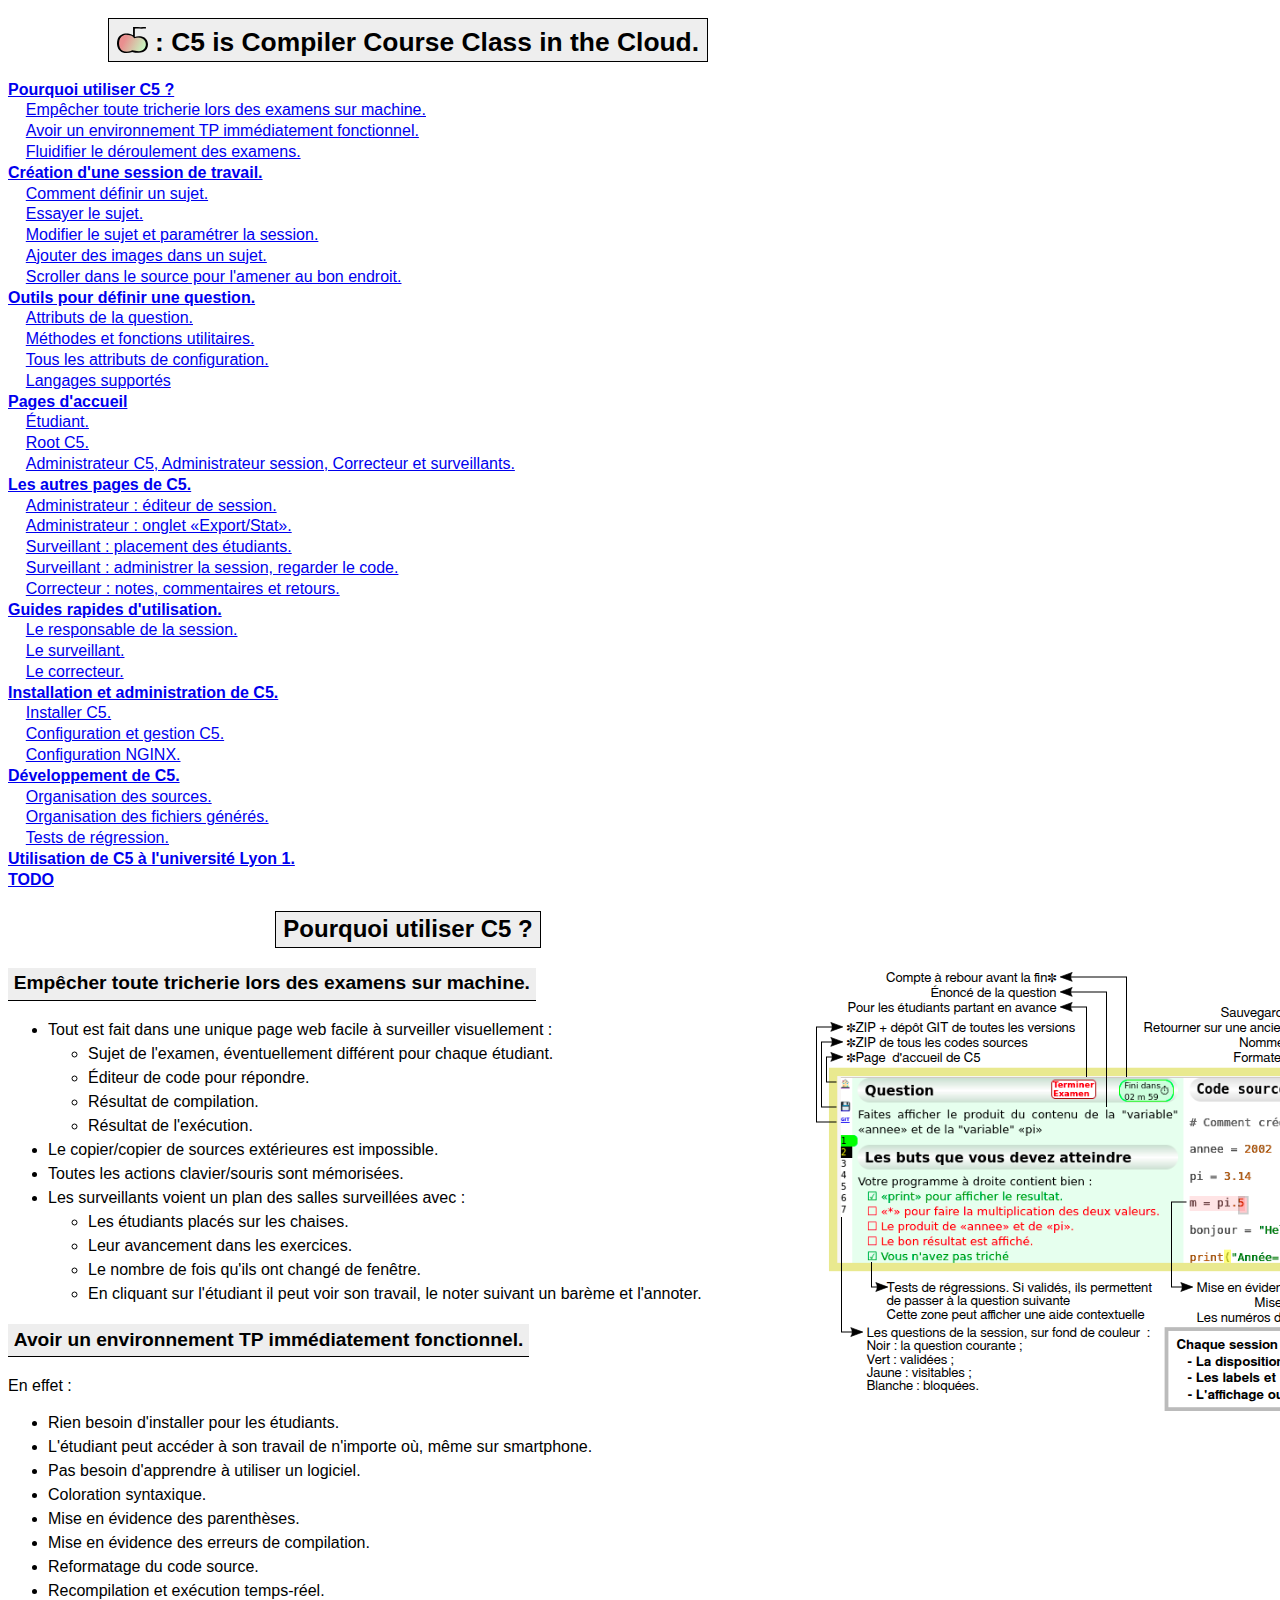
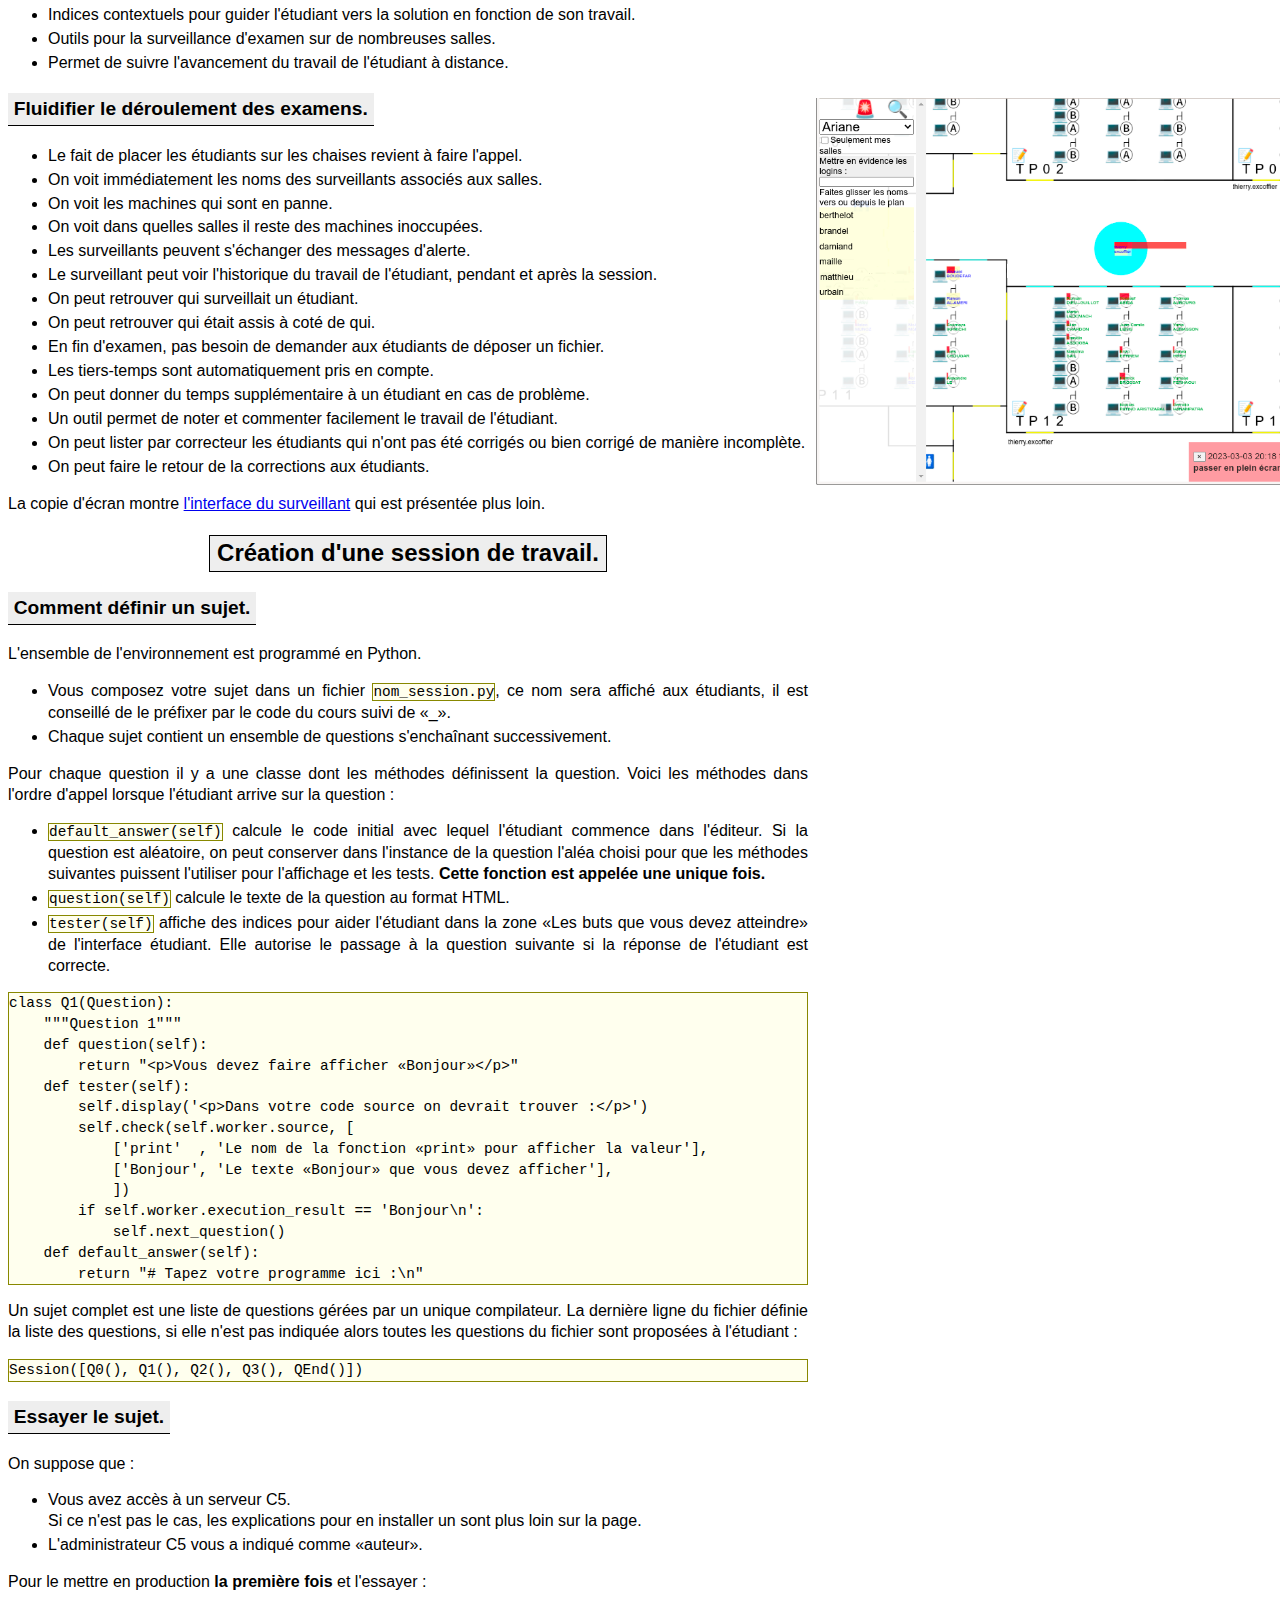
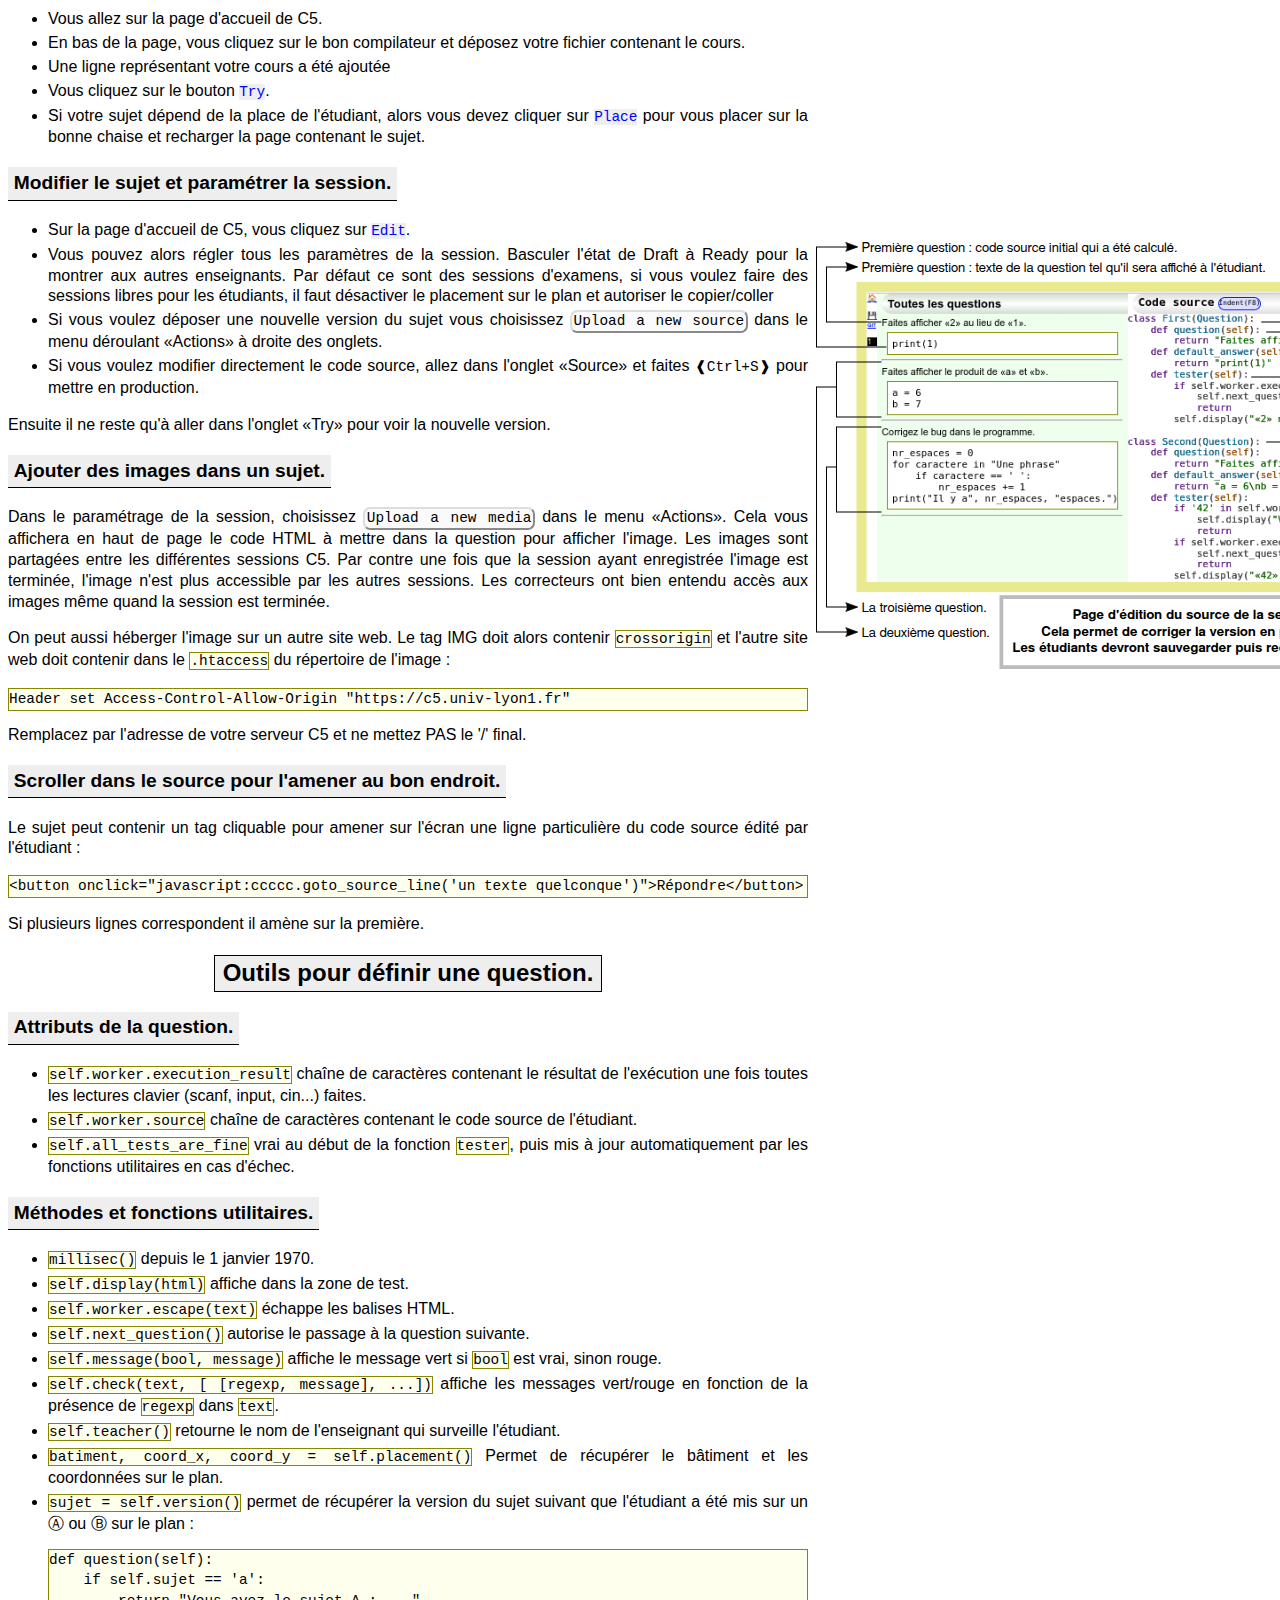
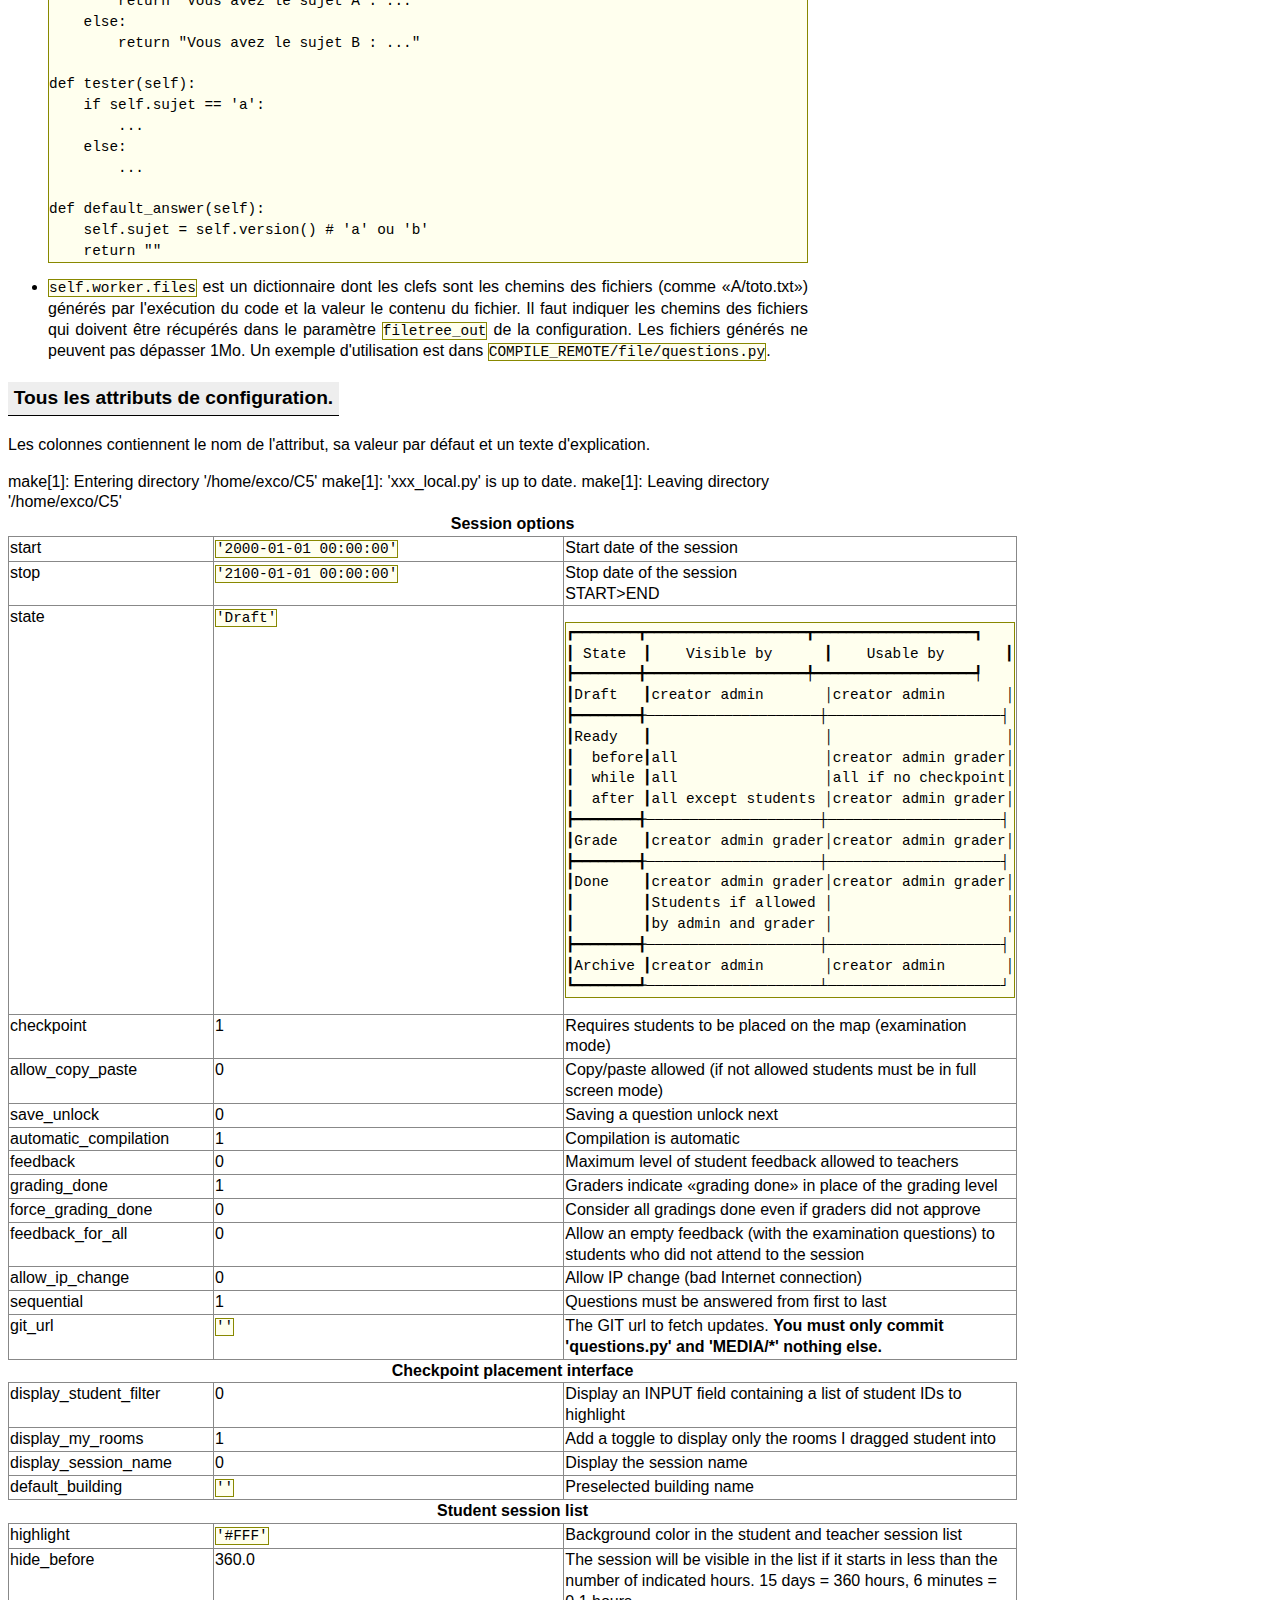
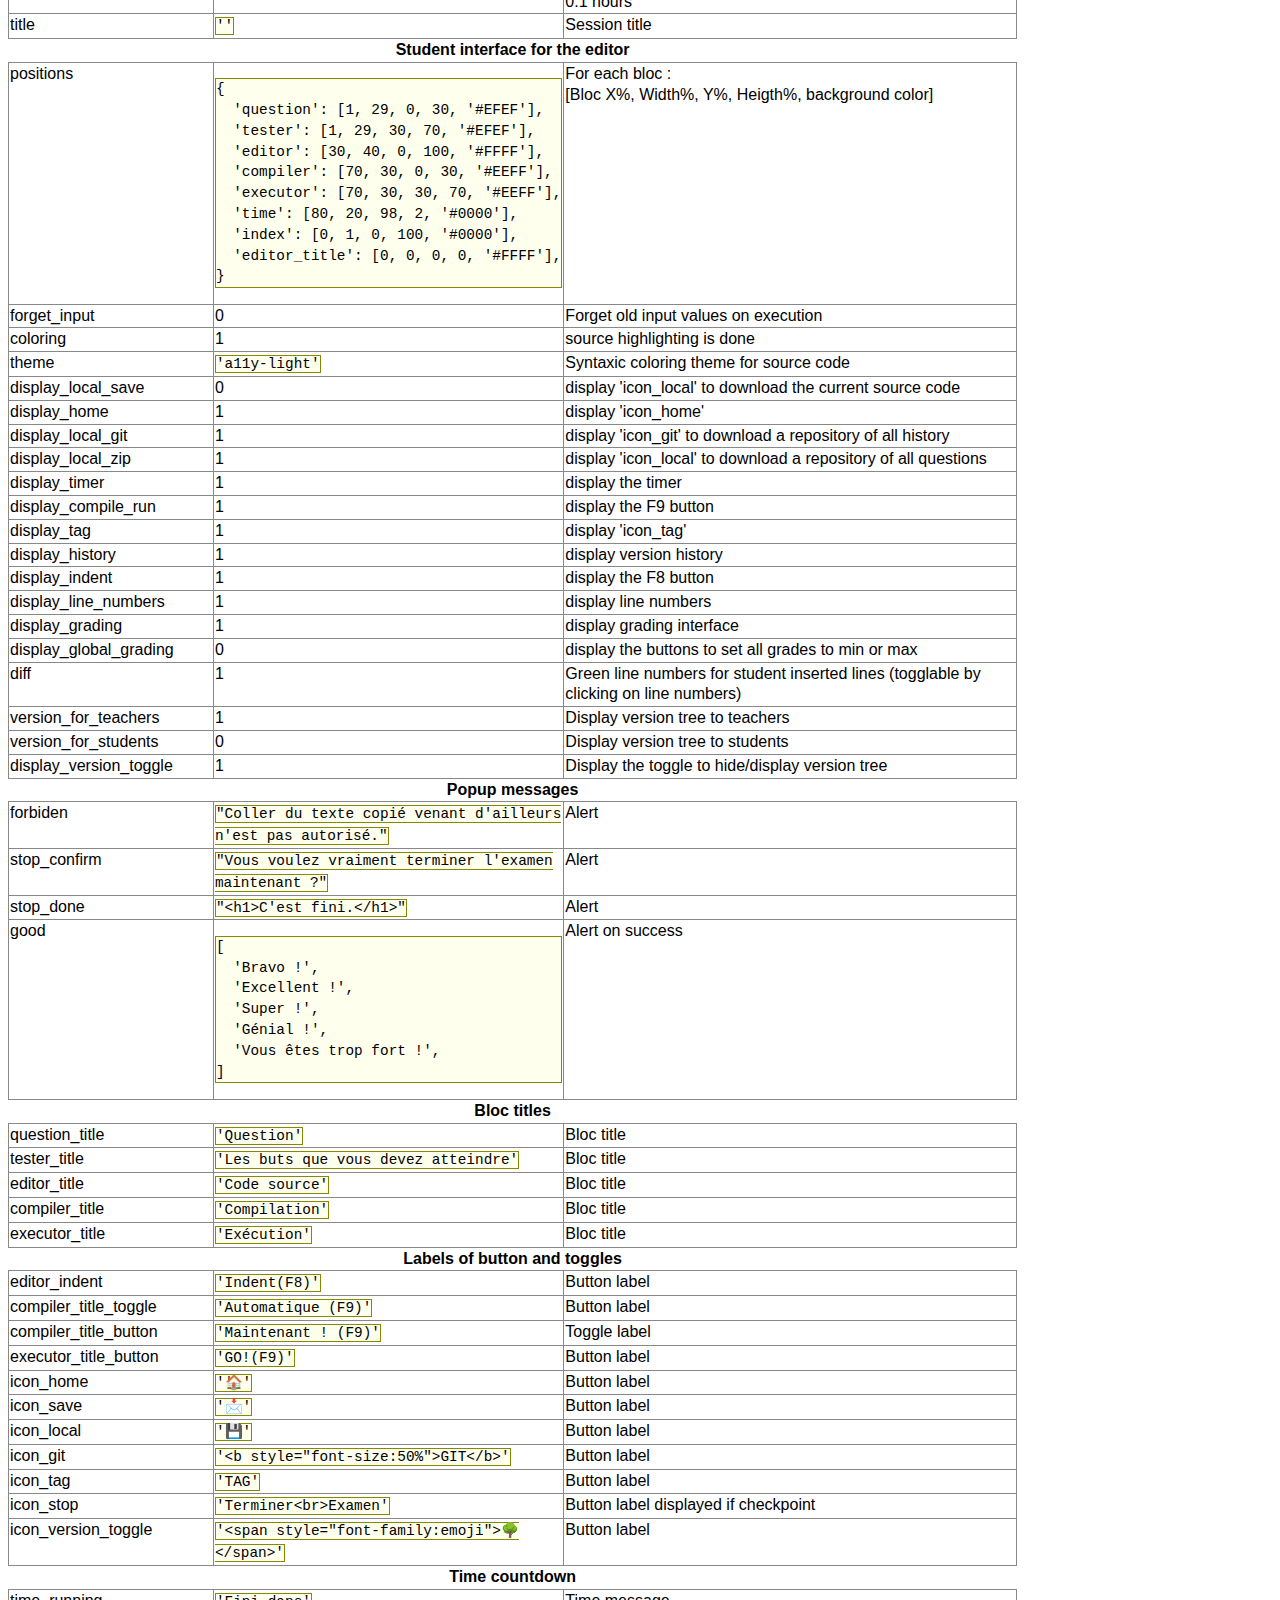
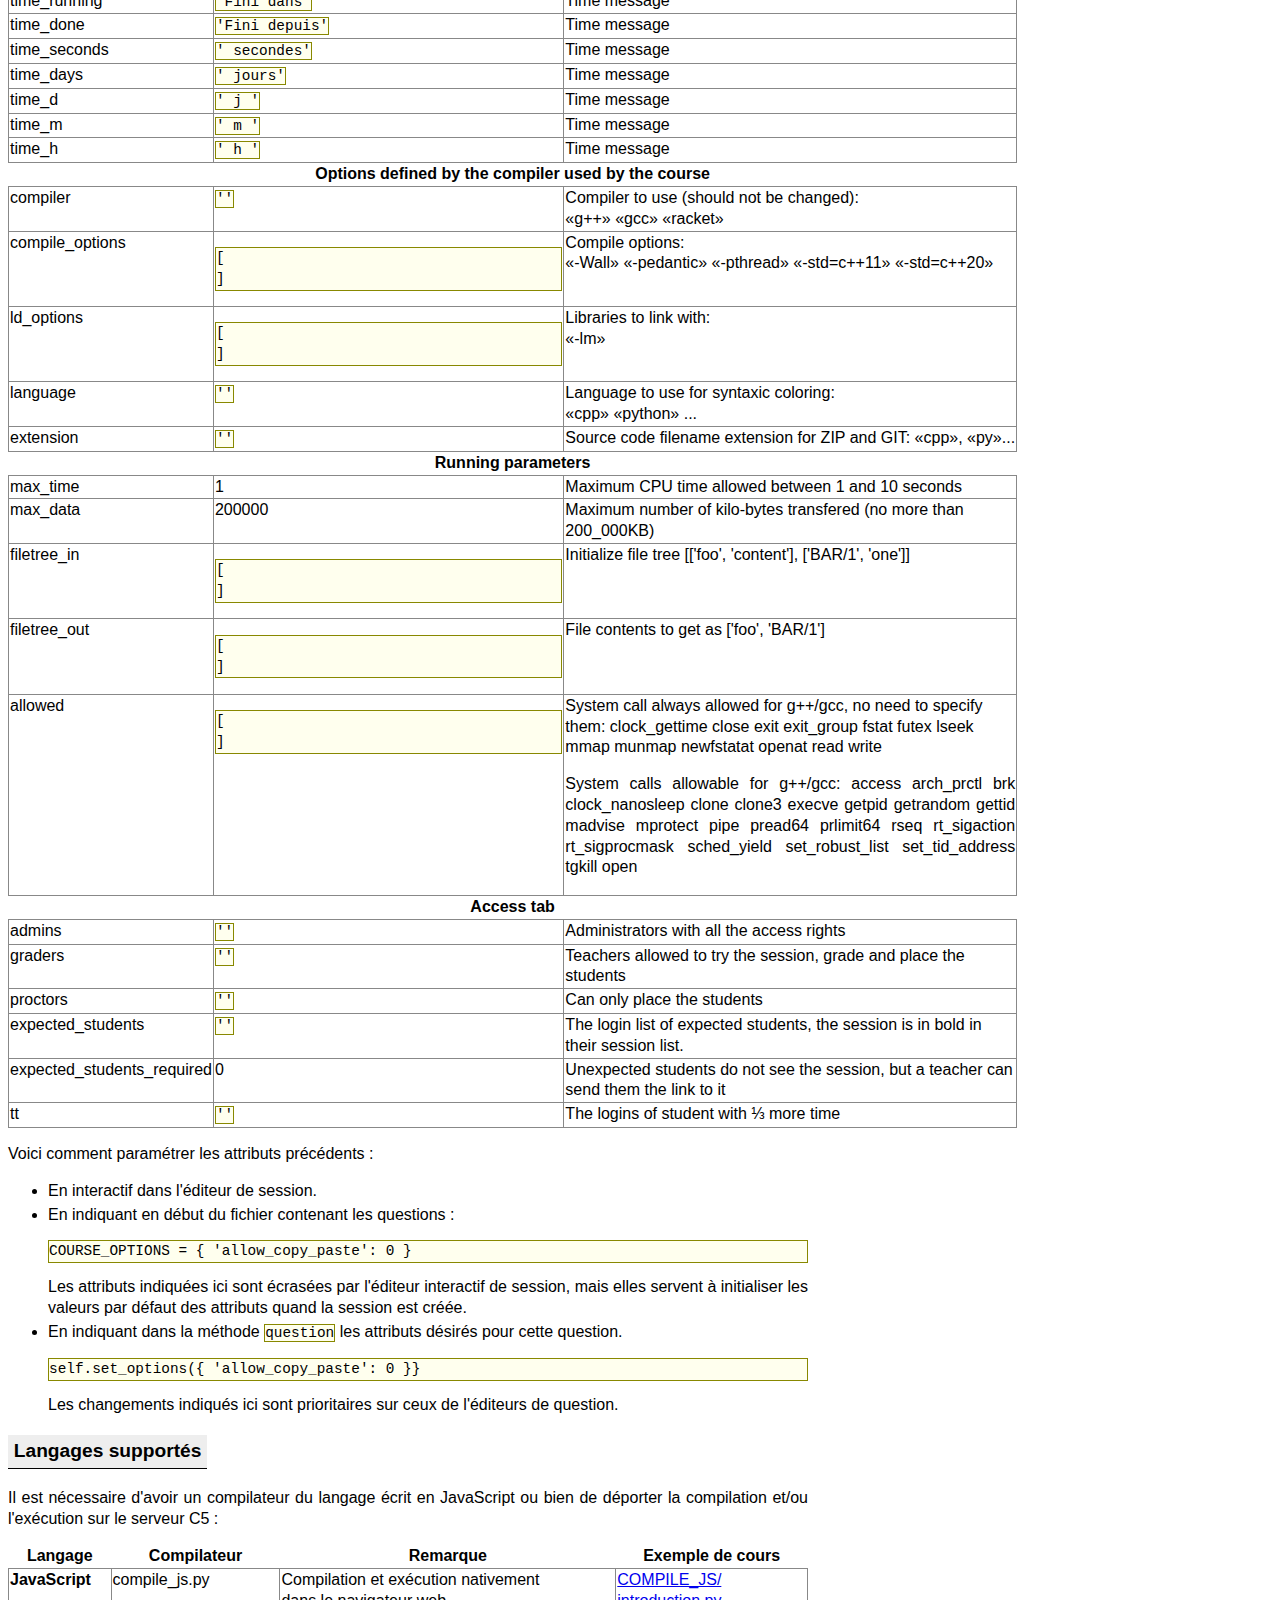
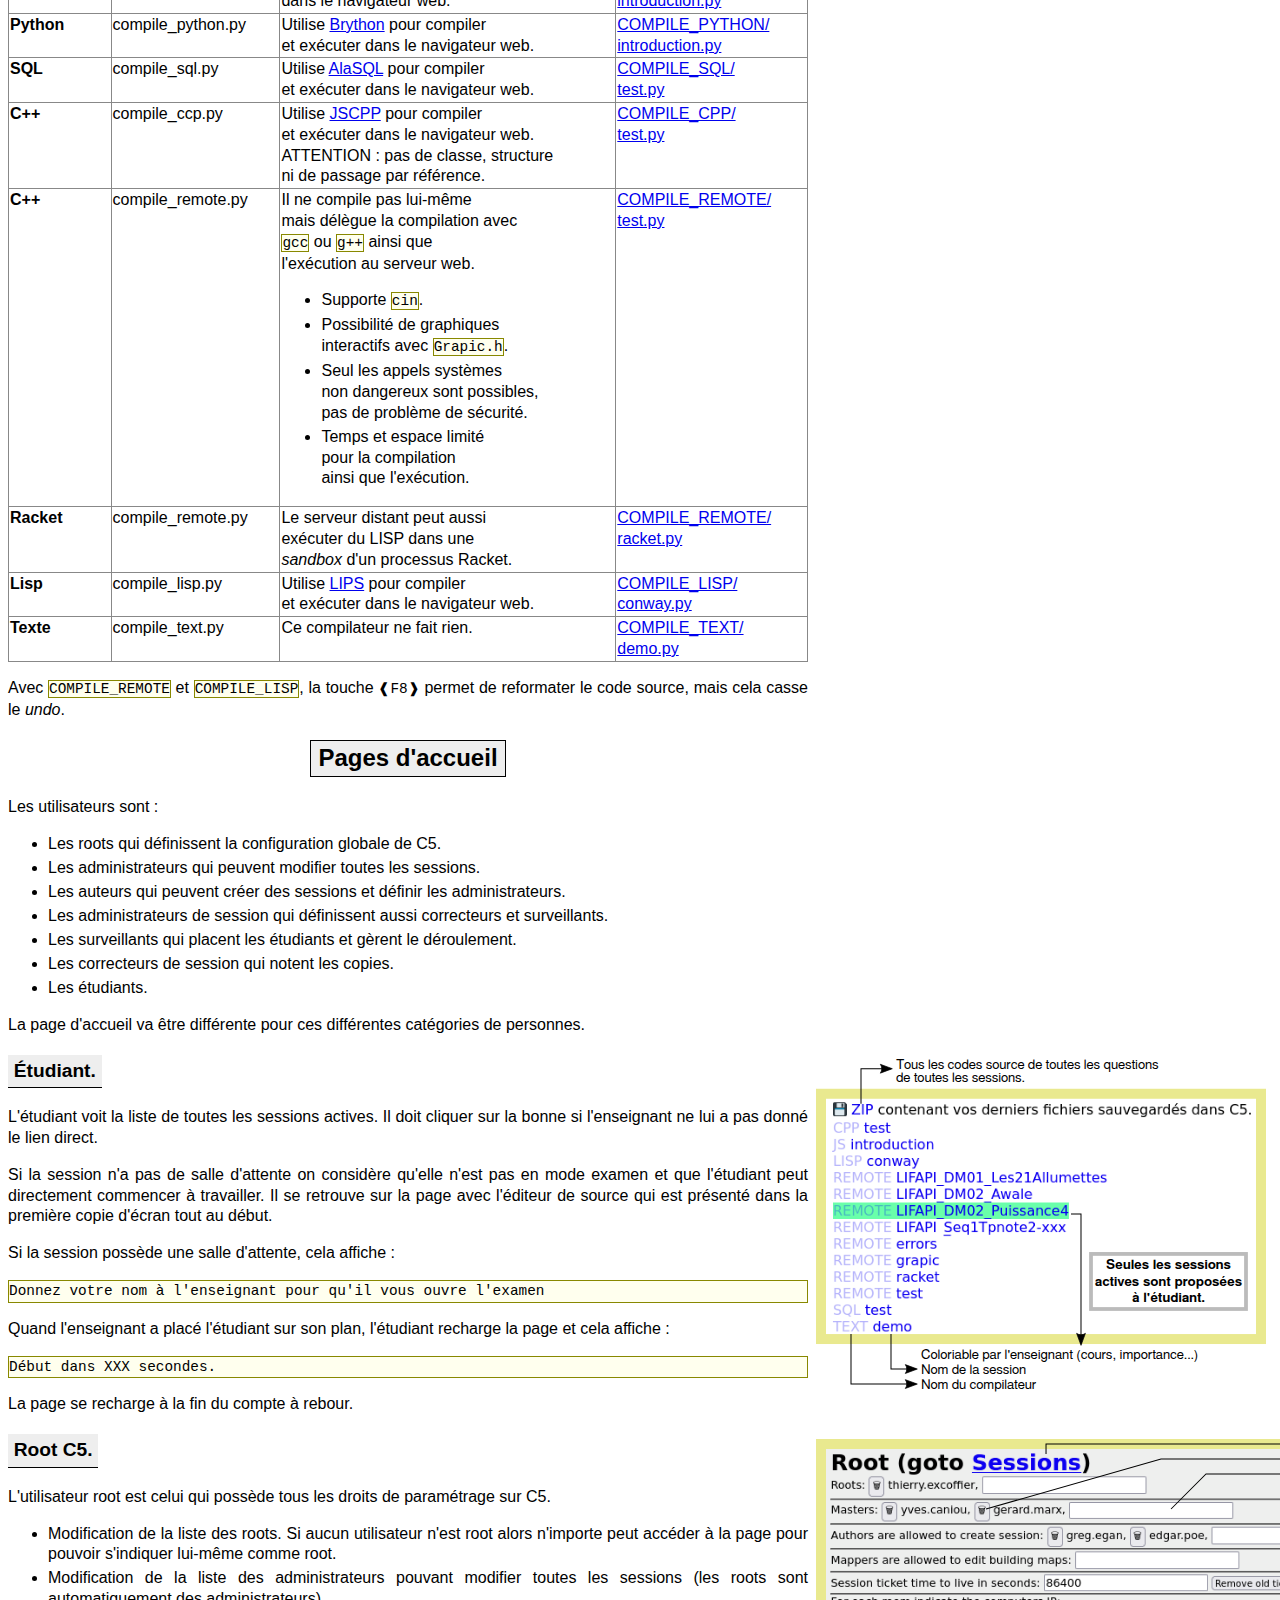
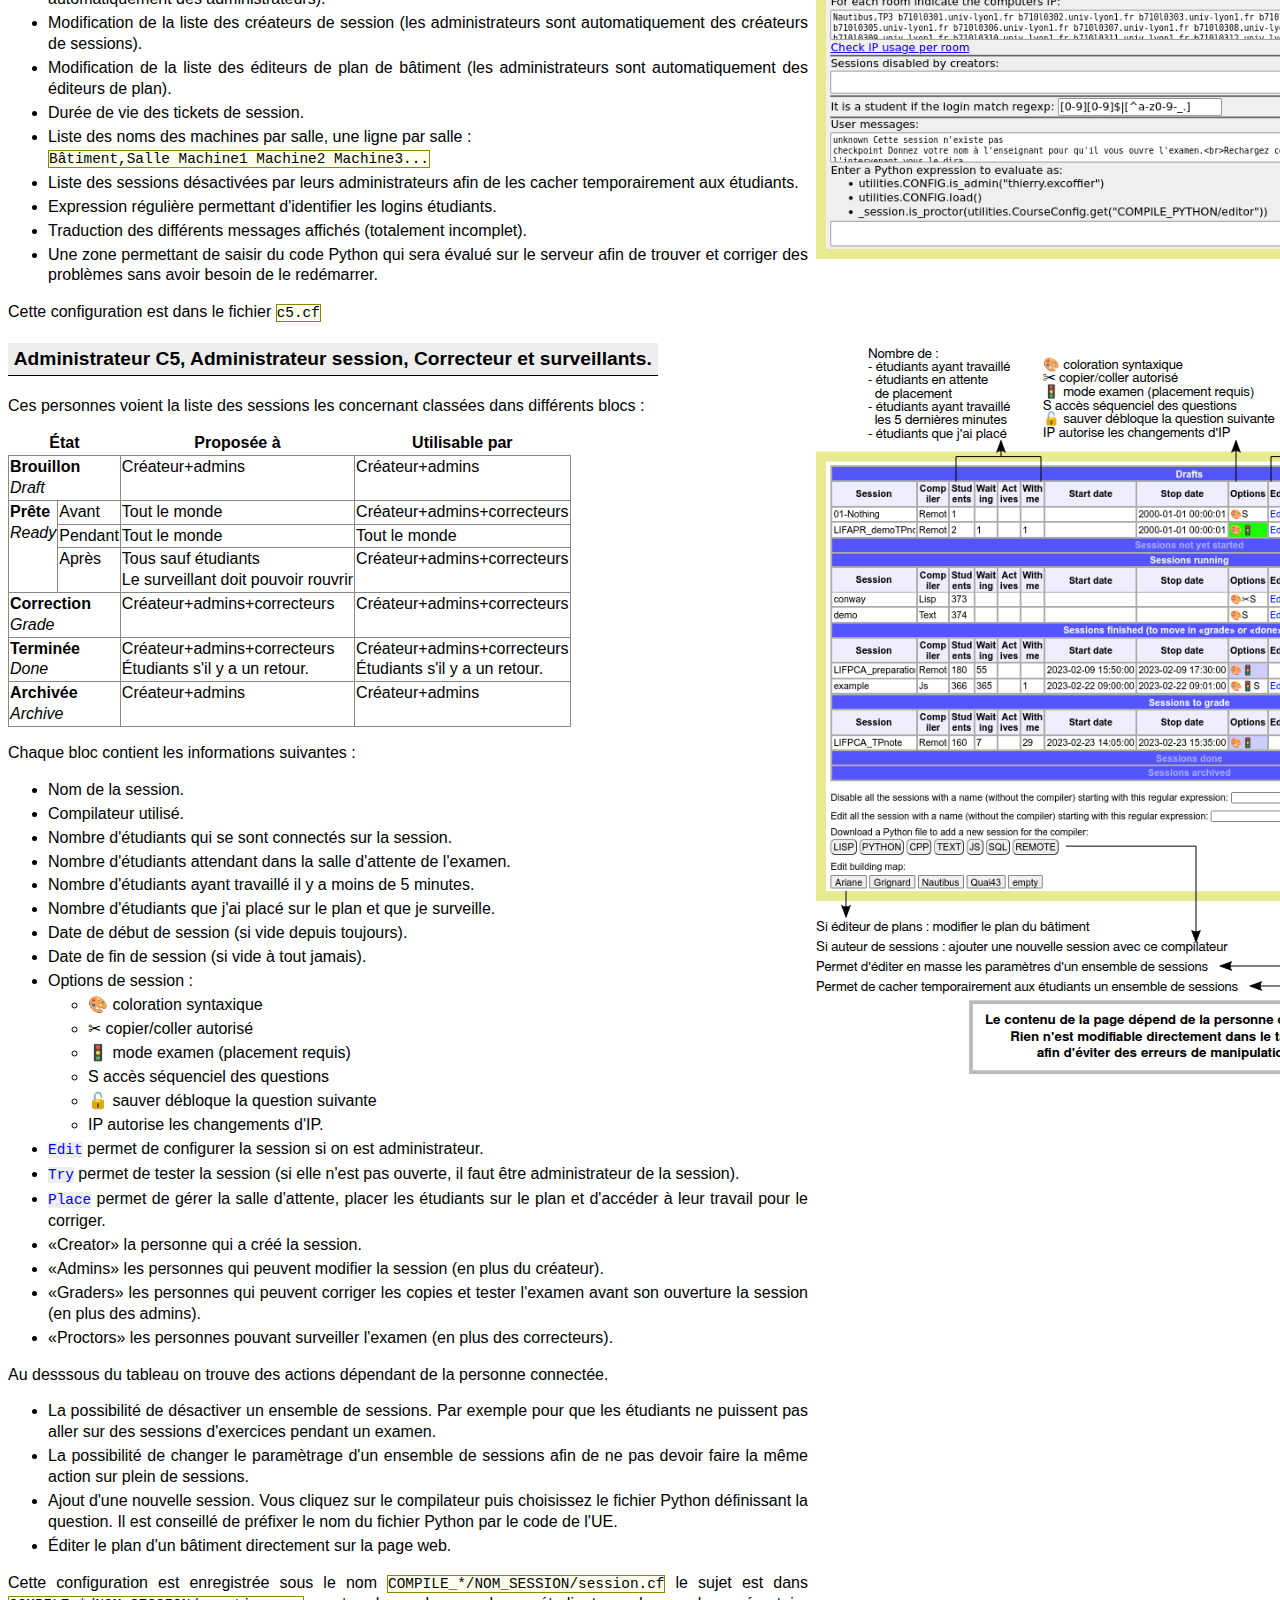
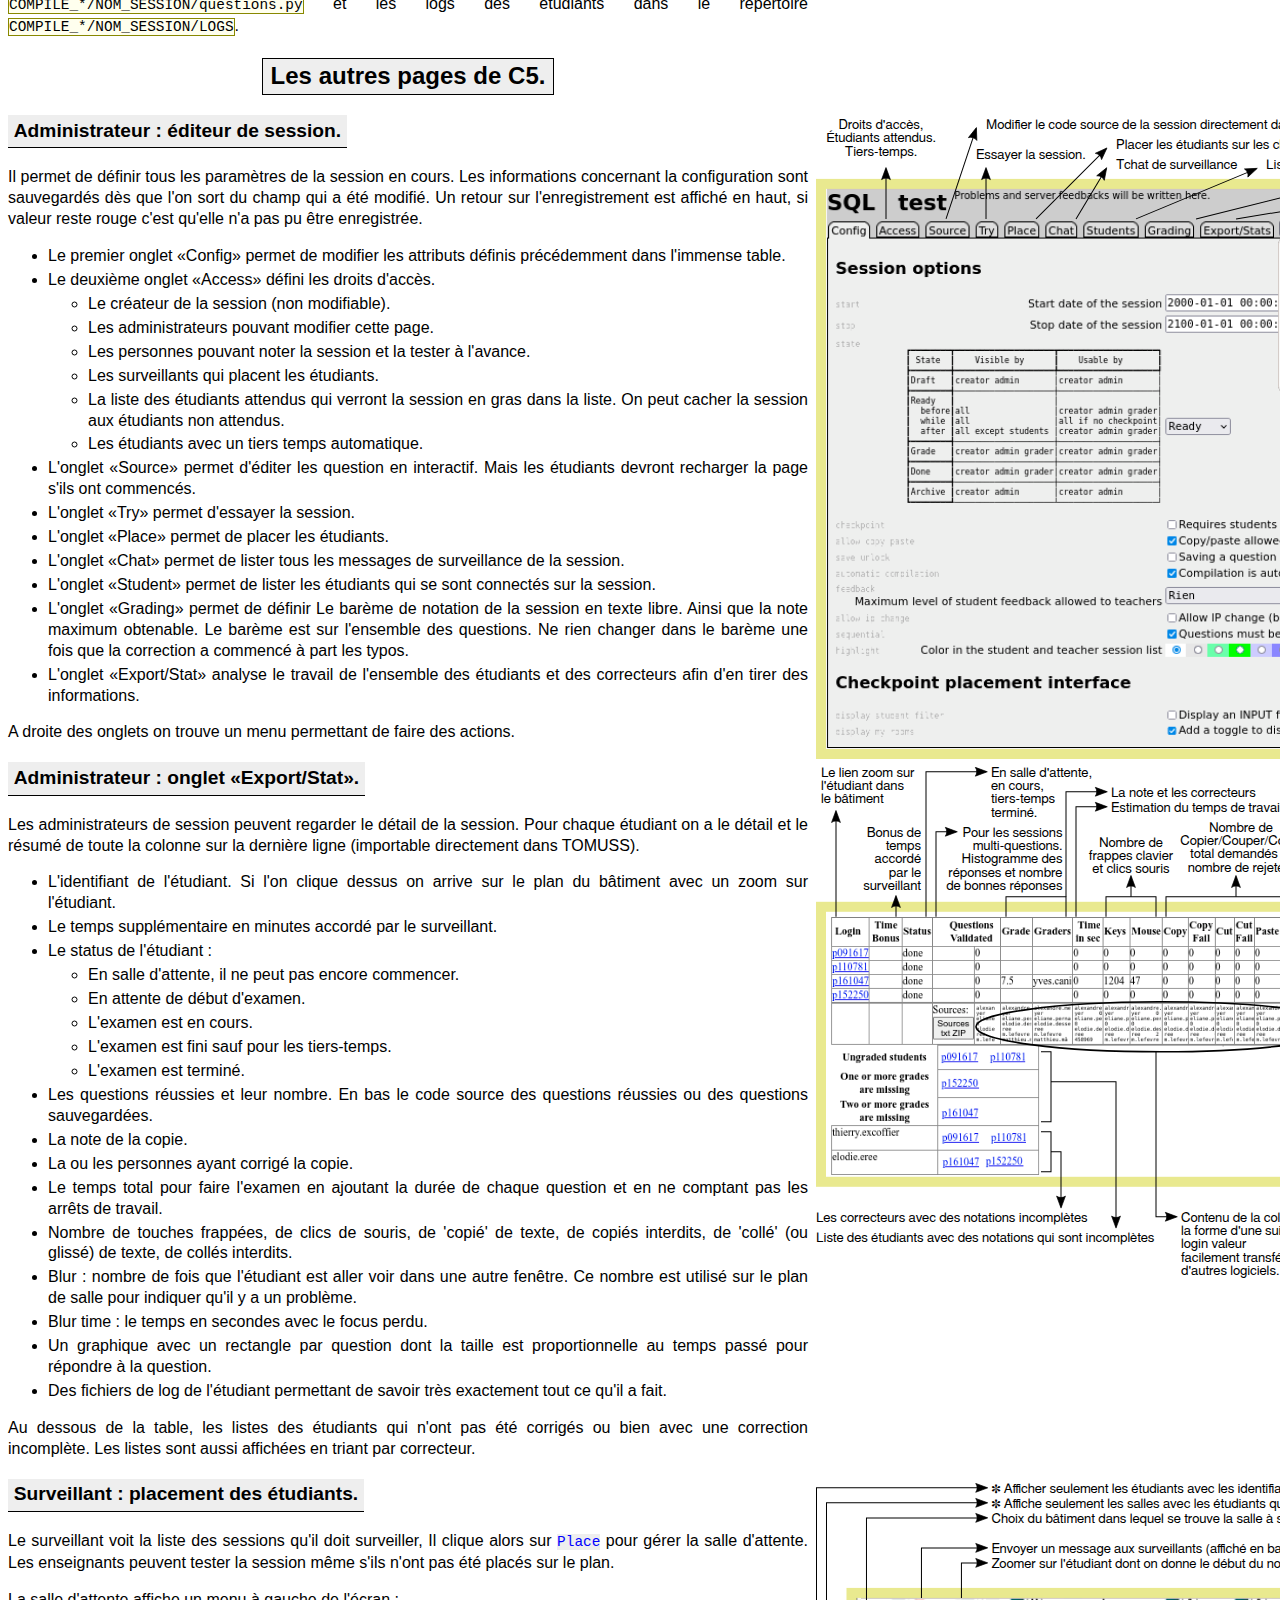
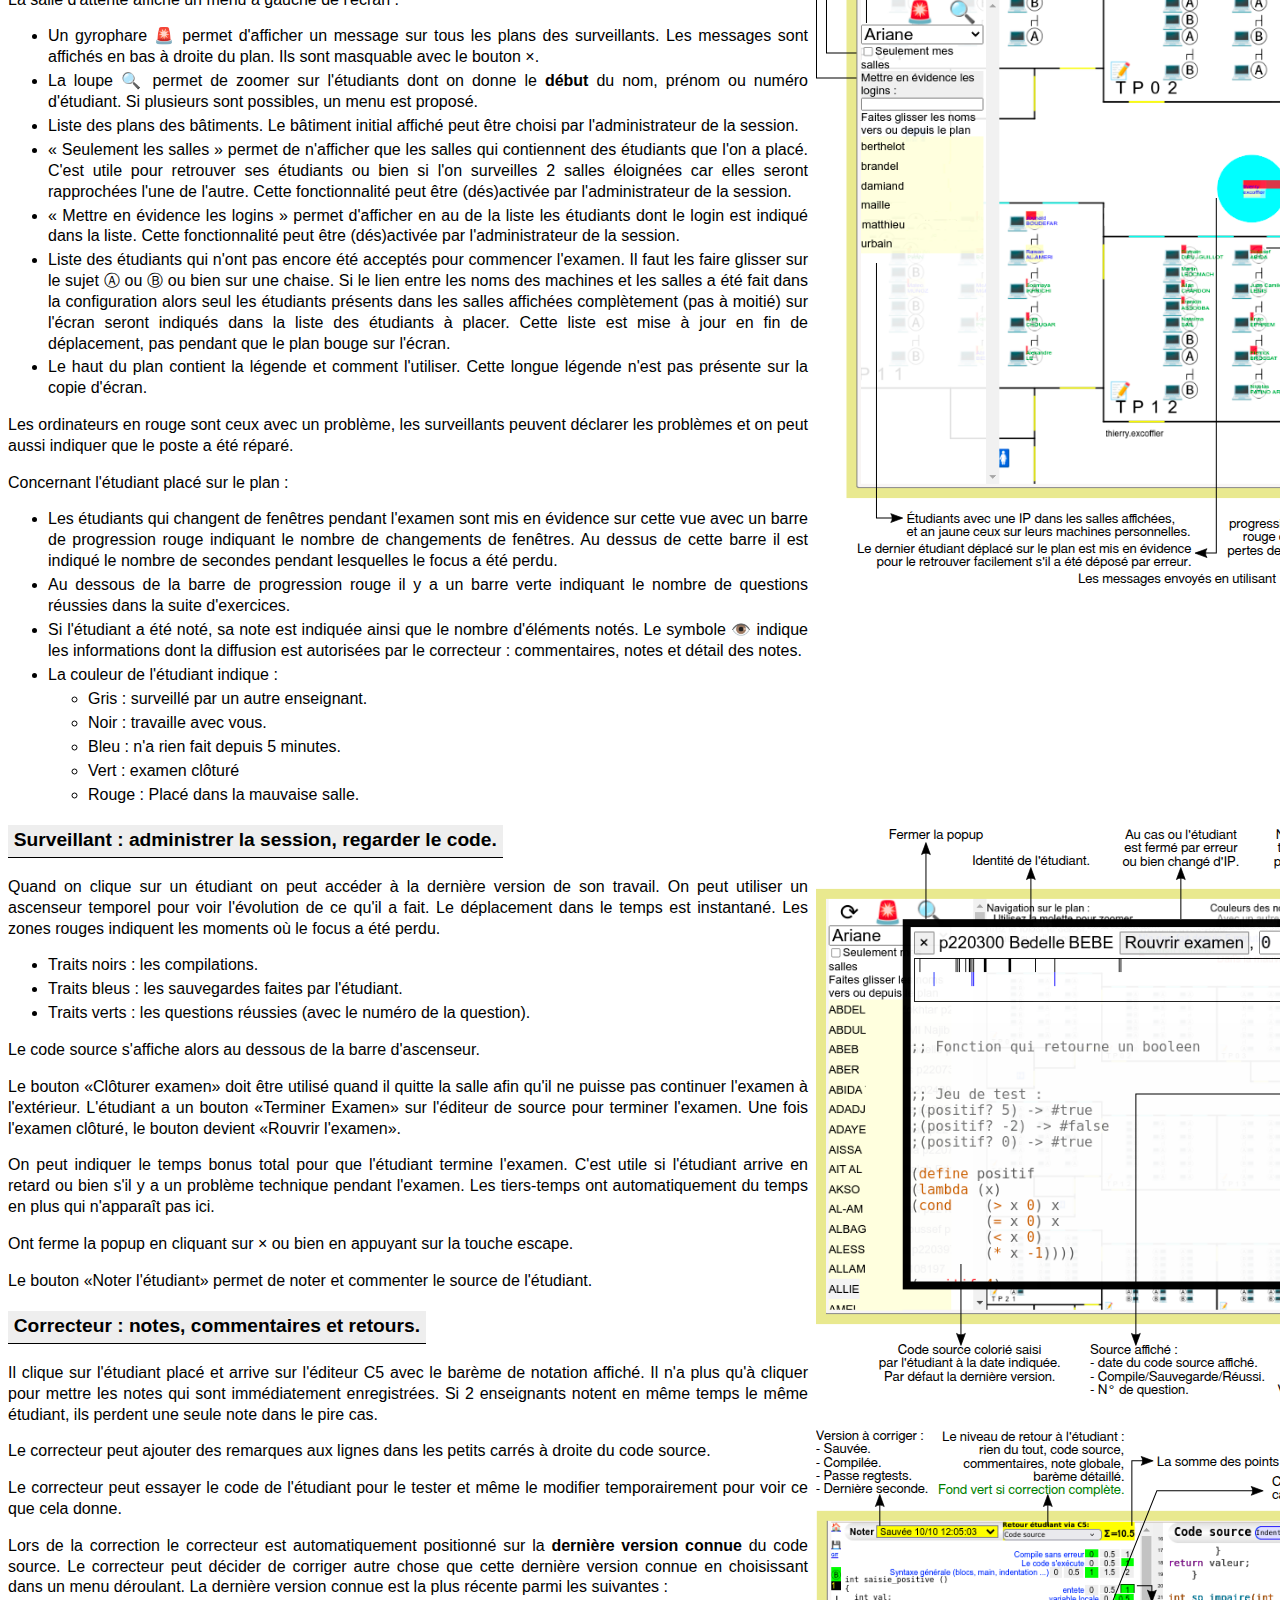
==== commit 7c71463d: "Session config: add maximum CPU time and data transfer" ====
--- a/DOCUMENTATION/index.html
+++ b/DOCUMENTATION/index.html
@@ -465,6 +465,9 @@
         sa valeur par défaut et un texte d'explication.
     </p>
     <div START_OPTIONS DO_NOT_EDIT_HERE>
+make[1]: Entering directory '/home/exco/C5'
+make[1]: 'xxx_local.py' is up to date.
+make[1]: Leaving directory '/home/exco/C5'
 <table>
 <tr><th style="background: #FFF" colspan="3">Session options</tr>
 <tr><td>start<td><tt>&#x27;2000-01-01 00:00:00&#x27;</tt><td>Start date of the session</tr>
@@ -488,21 +491,28 @@
 ┣━━━━━━━━╉────────────────────┼────────────────────┤
 ┃Archive ┃creator admin       │creator admin       │
 ┗━━━━━━━━┹────────────────────┴────────────────────┘</pre></tr>
-<tr><td>checkpoint<td>0<td>Requires students to be placed on the map (examination mode)</tr>
+<tr><td>checkpoint<td>1<td>Requires students to be placed on the map (examination mode)</tr>
 <tr><td>allow_copy_paste<td>0<td>Copy/paste allowed (if not allowed students must be in full screen mode)</tr>
 <tr><td>save_unlock<td>0<td>Saving a question unlock next</tr>
 <tr><td>automatic_compilation<td>1<td>Compilation is automatic</tr>
 <tr><td>feedback<td>0<td>Maximum level of student feedback allowed to teachers</tr>
 <tr><td>grading_done<td>1<td>Graders indicate «grading done» in place of the grading level</tr>
+<tr><td>force_grading_done<td>0<td>Consider all gradings done even if graders did not approve</tr>
+<tr><td>feedback_for_all<td>0<td>Allow an empty feedback (with the examination questions) to students who did not attend to the session</tr>
 <tr><td>allow_ip_change<td>0<td>Allow IP change (bad Internet connection)</tr>
 <tr><td>sequential<td>1<td>Questions must be answered from first to last</tr>
-<tr><td>highlight<td><tt>&#x27;#FFF&#x27;</tt><td>Background color in the student and teacher session list</tr>
+<tr><td>git_url<td><tt>&#x27;&#x27;</tt><td>The GIT url to fetch updates. <b>You must only commit 'questions.py' and 'MEDIA/*' nothing else.</b></tr>
 <tr><th style="background: #FFF" colspan="3">Checkpoint placement interface</tr>
 <tr><td>display_student_filter<td>0<td>Display an INPUT field containing a list of student IDs to highlight</tr>
 <tr><td>display_my_rooms<td>1<td>Add a toggle to display only the rooms I dragged student into</tr>
 <tr><td>display_session_name<td>0<td>Display the session name</tr>
 <tr><td>default_building<td><tt>&#x27;&#x27;</tt><td>Preselected building name</tr>
-<tr><th style="background: #FFF" colspan="3">Student interface</tr>
+<tr><th style="background: #FFF" colspan="3">Student session list</tr>
+<tr><td>highlight<td><tt>&#x27;#FFF&#x27;</tt><td>Background color in the student and teacher session list</tr>
+<tr><td>hide_before<td>360.0<td>The session will be visible in the list if it starts
+    in less than the number of indicated hours. 15 days = 360 hours, 6 minutes = 0.1 hours</tr>
+<tr><td>title<td><tt>&#x27;&#x27;</tt><td>Session title</tr>
+<tr><th style="background: #FFF" colspan="3">Student interface for the editor</tr>
 <tr><td>positions<td><pre>{
   'question': [1, 29, 0, 30, &#x27;#EFEF&#x27;],
   'tester': [1, 29, 30, 70, &#x27;#EFEF&#x27;],
@@ -526,9 +536,14 @@
 <tr><td>display_history<td>1<td>display version history</tr>
 <tr><td>display_indent<td>1<td>display the F8 button</tr>
 <tr><td>display_line_numbers<td>1<td>display line numbers</tr>
+<tr><td>display_grading<td>1<td>display grading interface</tr>
+<tr><td>display_global_grading<td>0<td>display the buttons to set all grades to min or max</tr>
+<tr><td>diff<td>1<td>Green line numbers for student inserted lines (togglable by clicking on line numbers)</tr>
+<tr><td>version_for_teachers<td>1<td>Display version tree to teachers</tr>
+<tr><td>version_for_students<td>0<td>Display version tree to students</tr>
+<tr><td>display_version_toggle<td>1<td>Display the toggle to hide/display version tree</tr>
 <tr><th style="background: #FFF" colspan="3">Popup messages</tr>
 <tr><td>forbiden<td><tt>&quot;Coller du texte copié venant d&#x27;ailleurs n&#x27;est pas autorisé.&quot;</tt><td>Alert</tr>
-<tr><td>close<td><tt>&#x27;Voulez-vous vraiment quitter cette page ?&#x27;</tt><td>Alert</tr>
 <tr><td>stop_confirm<td><tt>&quot;Vous voulez vraiment terminer l&#x27;examen maintenant ?&quot;</tt><td>Alert</tr>
 <tr><td>stop_done<td><tt>&quot;&lt;h1&gt;C&#x27;est fini.&lt;/h1&gt;&quot;</tt><td>Alert</tr>
 <tr><td>good<td><pre>[
@@ -555,6 +570,7 @@
 <tr><td>icon_git<td><tt>&#x27;&lt;b style=&quot;font-size:50%&quot;&gt;GIT&lt;/b&gt;&#x27;</tt><td>Button label</tr>
 <tr><td>icon_tag<td><tt>&#x27;TAG&#x27;</tt><td>Button label</tr>
 <tr><td>icon_stop<td><tt>&#x27;Terminer&lt;br&gt;Examen&#x27;</tt><td>Button label displayed if checkpoint</tr>
+<tr><td>icon_version_toggle<td><tt>&#x27;&lt;span style=&quot;font-family:emoji&quot;&gt;🌳&lt;/span&gt;&#x27;</tt><td>Button label</tr>
 <tr><th style="background: #FFF" colspan="3">Time countdown</tr>
 <tr><td>time_running<td><tt>&#x27;Fini dans&#x27;</tt><td>Time message</tr>
 <tr><td>time_done<td><tt>&#x27;Fini depuis&#x27;</tt><td>Time message</tr>
@@ -571,6 +587,9 @@
 ]</pre><td>Libraries to link with:<br>«-lm»</tr>
 <tr><td>language<td><tt>&#x27;&#x27;</tt><td>Language to use for syntaxic coloring:<br> «cpp» «python» ...</tr>
 <tr><td>extension<td><tt>&#x27;&#x27;</tt><td>Source code filename extension for ZIP and GIT: «cpp», «py»...</tr>
+<tr><th style="background: #FFF" colspan="3">Running parameters</tr>
+<tr><td>max_time<td>1<td>Maximum CPU time allowed between 1 and 10 seconds</tr>
+<tr><td>max_data<td>200000<td>Maximum number of kilo-bytes transfered (no more than 200_000KB)</tr>
 <tr><td>filetree_in<td><pre>[
 ]</pre><td>Initialize file tree [['foo', 'content'], ['BAR/1', 'one']]</tr>
 <tr><td>filetree_out<td><pre>[
@@ -1784,13 +1803,13 @@
         </li>
     </ul>
     <p>
-        Les fichiers de logs se terminent tous par <tt>.log</tt> :
-    </p>
-    <ul>
-        <li> <tt>http_server.log</tt> toutes les requêtes web reçues.</li>
-        <li> <tt>compile_server.log</tt> toutes les demandes de compilation reçues.</li>
-        <li> <tt>dns_server.log</tt> toutes les requêtes DNS faites.</li>
-        <li> <tt>infos_server.log</tt> toutes les requêtes nom/prénom faites.</li>
+        Les fichiers de logs sont dans le répertoire LOGS :
+    </p>
+    <ul>
+        <li> <tt>http_server</tt> toutes les requêtes web reçues.</li>
+        <li> <tt>compile_server</tt> toutes les demandes de compilation reçues.</li>
+        <li> <tt>dns_server</tt> toutes les requêtes DNS faites.</li>
+        <li> <tt>infos_server</tt> toutes les requêtes nom/prénom faites.</li>
         <li> <tt>tests.log</tt> Résumé des tests de régression.</li>
         <li> <tt>COMPILE_{JS|CPP|PYTHON|REMOTE|SQL|TEXT|LISP}/NOM_SESSION/LOGS/LOGIN/</tt>
             <ul>
@@ -1802,7 +1821,7 @@
         </li>
         <li> <tt>COMPILE_{JS|CPP|PYTHON|REMOTE|SQL|TEXT|LISP}/NOM_SESSION/journal.log</tt>
             historique des modifications du <tt>questions.py</tt>
-        </ul>
+    </ul>
     <p>
         Divers fichiers générés à l'installation ou à l'utilisation :
     </p>
@@ -2026,24 +2045,10 @@
         <li> Bouton et icones à ajouter pour l'étudiant :
             <ul>
                 <li> Choix du thème de coloriage syntaxique.</li>
-                <li> Détruire une sauvegarde (ou détruire les sauvegardes non taggés).</li>
-                <li> Complétion avec <tt class="key">Ctrl+Espace</tt></li>
-            </ul>
-        </li>
-        <li> Backoffice :
-            <ul>
-                <li> Gestion des versions des sources des sujets.
-                    Même s'ils sont modifiés par plusieurs personnes.
-                    Est-ce utile puisque C5 peut faire 'git pull' pour
-                    mettre à jour les sujets ?
-                </li>
             </ul>
         </li>
         <li> Bugs à corriger :
             <ul>
-                <li>
-                    Faire en sorte que <tt class="key">Ctrl+Z</tt> fonctionne après le reformatage du code.
-                </li>
                 <li>
                     Mettre en évidence le bloc plutôt que seulement les parenthèses ?
                 </li>
@@ -2051,49 +2056,9 @@
         </li>
         <li> Conseils pour utiliser le clavier plutôt que la souris.</li>
         </li>
-        <li>
-            Insérer les commentaires des enseignants
-            dans le code source de l'étudiant.
-            <p>
-            Les avantages :
-            <ul>
-                <li> Si l'étudiant continue de modifier son code,
-                    les commentaires restent aux bons endroits.
-                </li>
-                <li>
-                    L'enseignant à la maîtrise de la présentation
-                    de ses commentaires.
-                </li>
-                <li>
-                    La fenêtre d'exécution n'est pas polluée par les commentaires.
-                </li>
-                <li>
-                    Cette fonctionnalité peut être en fait la même que celle
-                    indiquée au dessus «Gestion des versions des sources des sujets.
-                    Même s'ils sont modifiés par plusieurs personnes.»
-                    Il conviendra donc de concevoir les 2 en même temps.
-                </li>
-            </ul>
-            <p>
-            Les inconvénients :
-            <ul>
-                <li>
-                    L'enseignant modifie le code source de l'étudiant
-                    en pouvant éventuellement introduire des problèmes.
-                </li>
-                <li>
-                    Commentaires du système actuel sont impossibles à récupérer.
-                </li>
-            </ul>
-        </li>
     </ul>
     <p>Fonctionnalités manquantes dans le <b>checkpoint</b> (placement) :</p>
     <ul>
-        <li>
-            Affiche source étudiant via la carte :
-            bascule entre le mode ascenseur temporel et
-            les dernières réponses à toutes les questions.
-        </li>
         <li>
             ZIP des étudiants d'une salle.
         </li>
@@ -2103,12 +2068,6 @@
         <li>
             Prédéfinir dans le paramétrage de la session la liste
             des étudiants attendus et dans quelles salles ils doivent composer.
-        </li>
-        <li>
-            Écrire en gras les noms des étudiants.
-        </li>
-        <li>
-            Mettre l'adresse mail de l'étudiant dans la popup.
         </li>
     </ul>
     <p>Fonctionnalités manquantes dans la <b>modélisation du sujet</b> :</p>
@@ -2138,14 +2097,11 @@
     </ul>
     <p>Fonctionnalités manquantes de la <b>page d'accueil</b> :</p>
     <ul>
-        <li> Affichage de seulement ses sujets.</li>
+        <li> Choisir un ensemble de sujets en les cochant</li>
     </ul>
     <p>Fonctionnalités manquantes de la <b>page de notation</b> :</p>
     <ul>
         <li> Ajout du barème aux questions (en plus du barème global).</li>
-        <li> Déterminer la version du code qui a été corrigée (sans être commentée).
-            De manière automatique ou bien explicitement.
-        </li>
         <li>
             Afficher en HTML copiable dans un mail le code commenté de l'étudiant.
         </li>
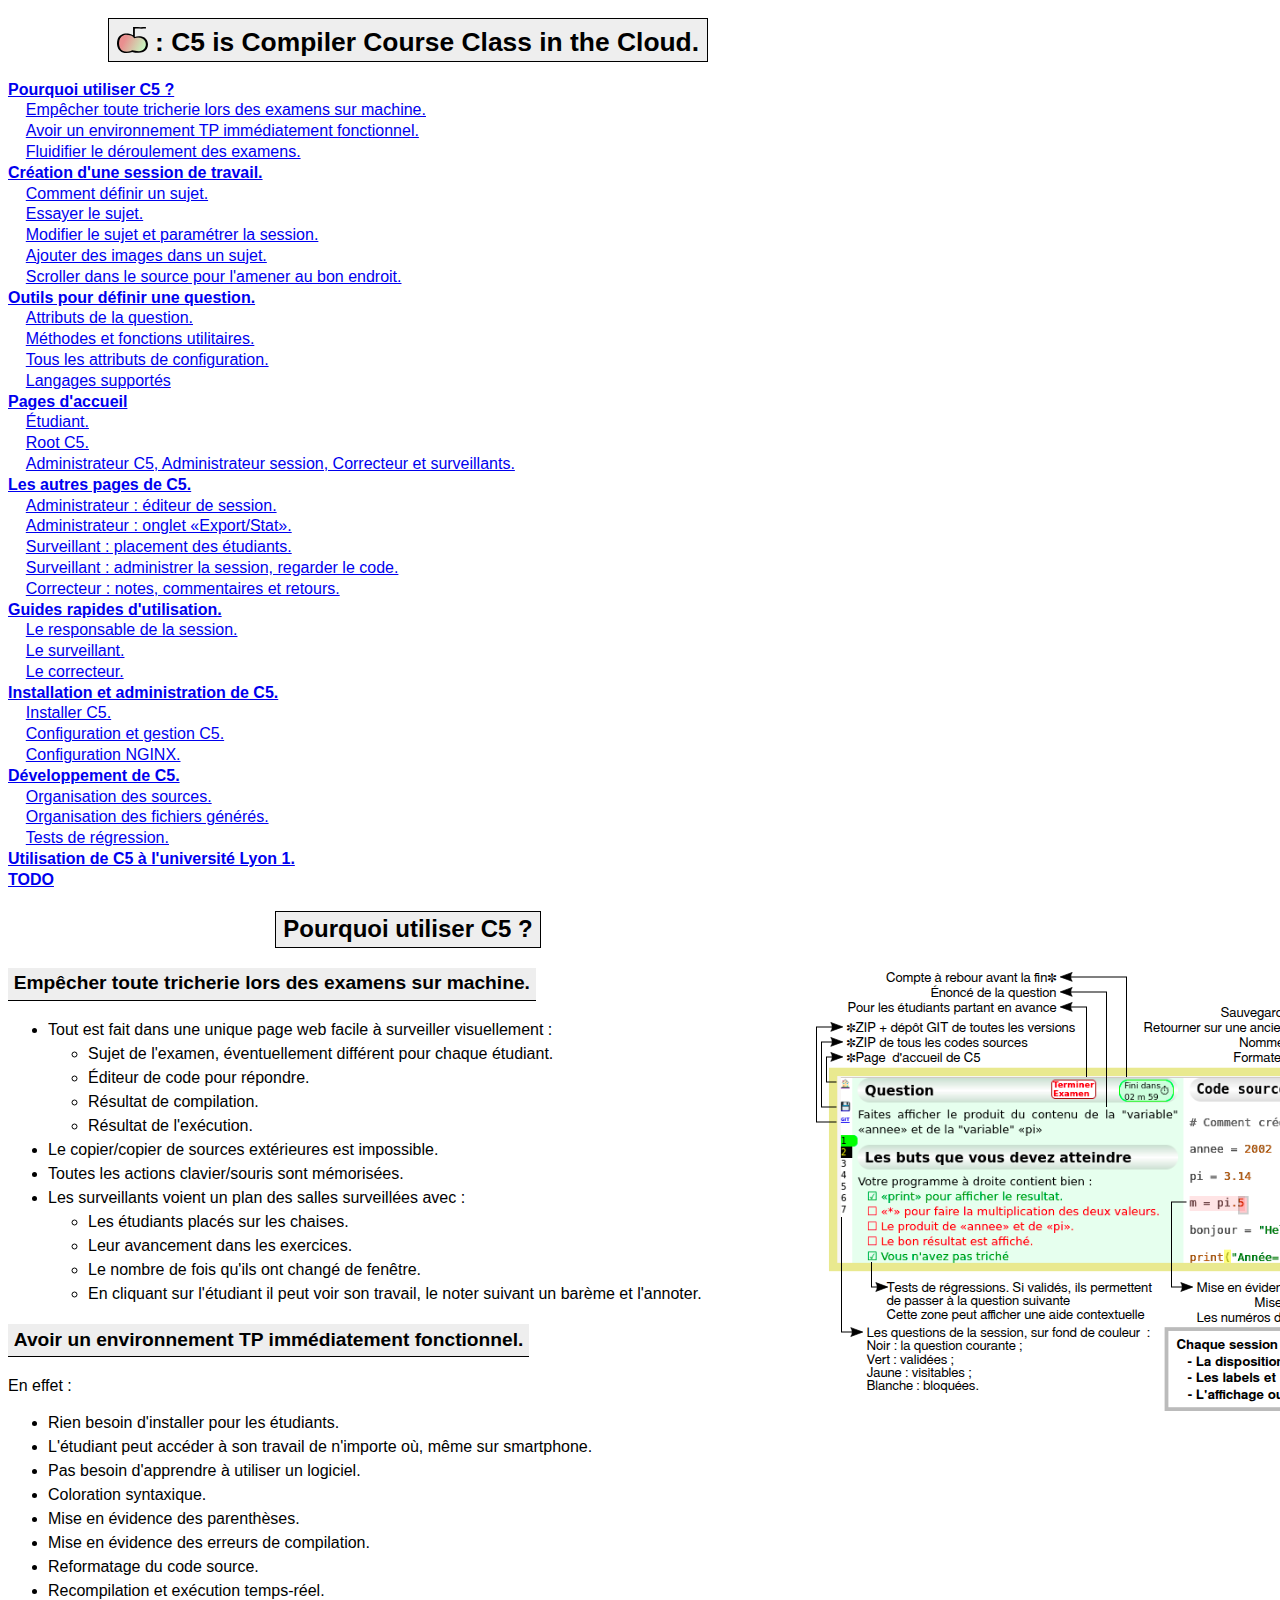
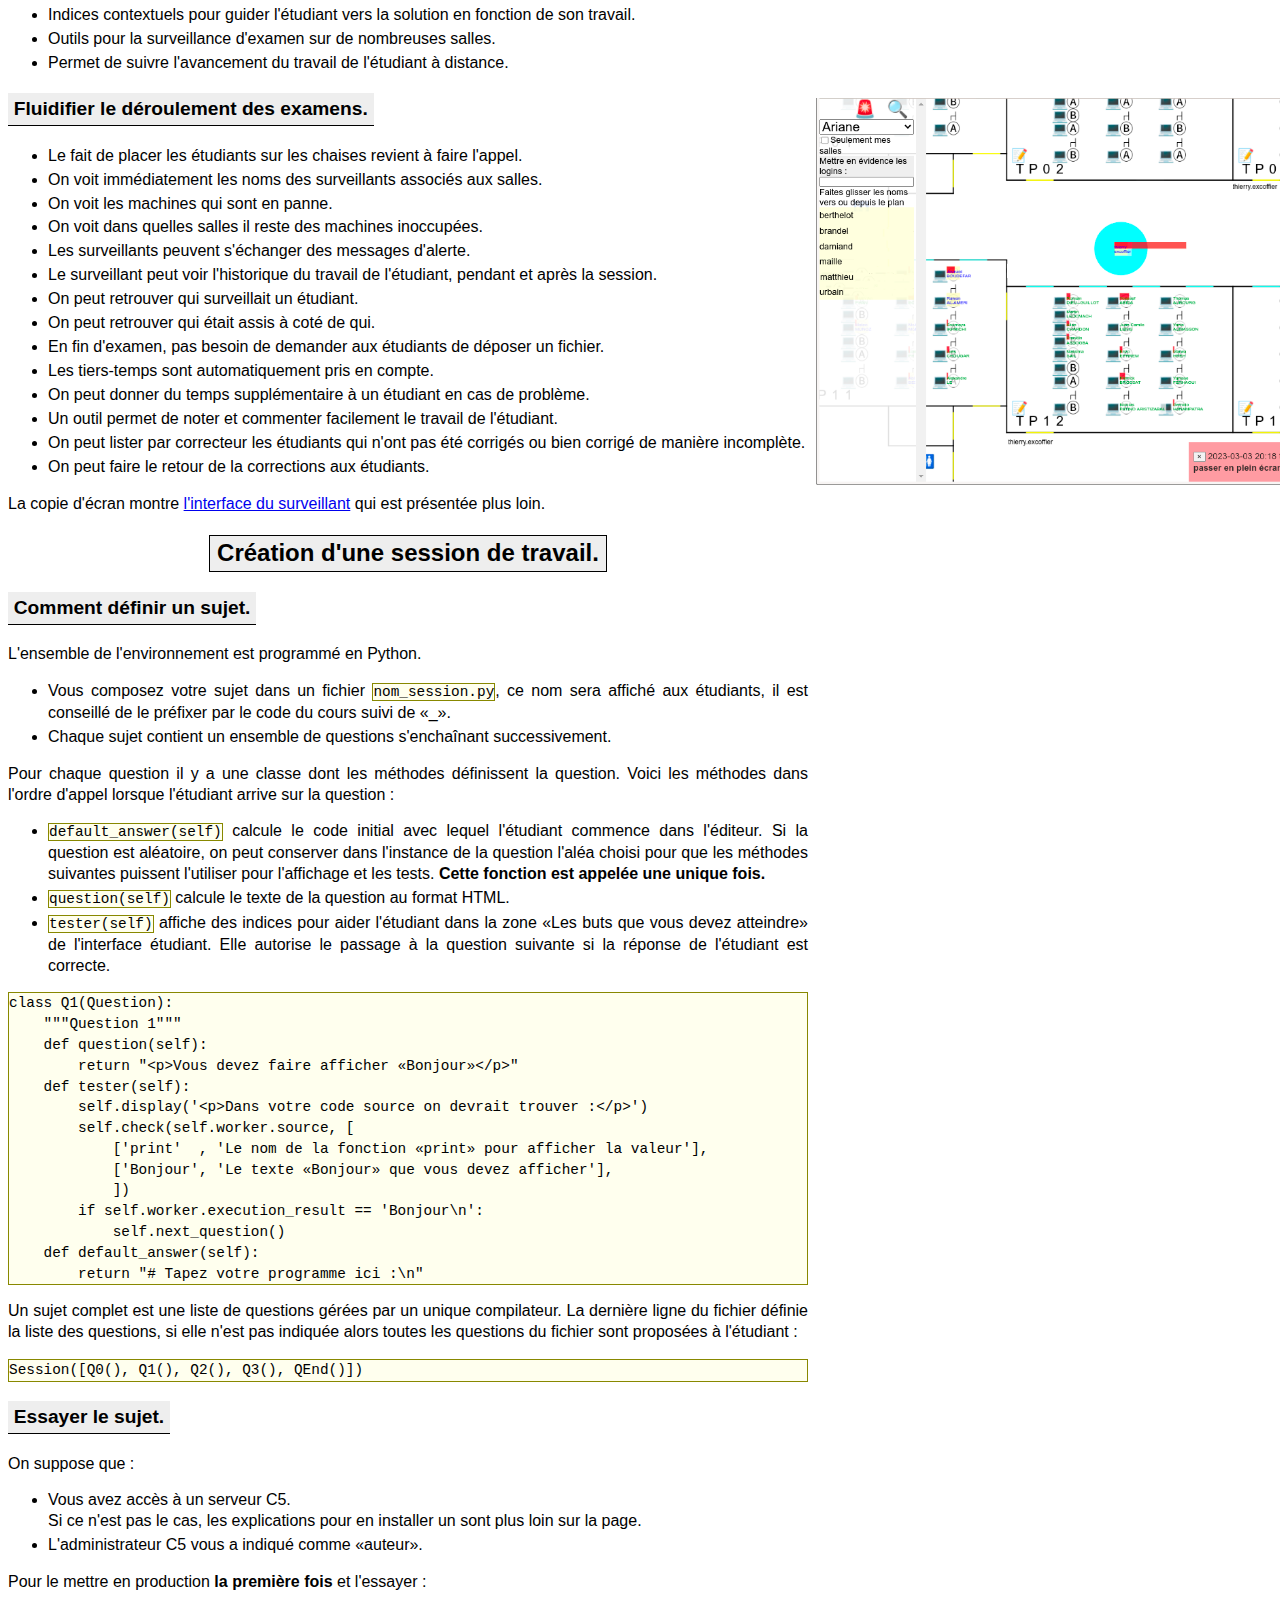
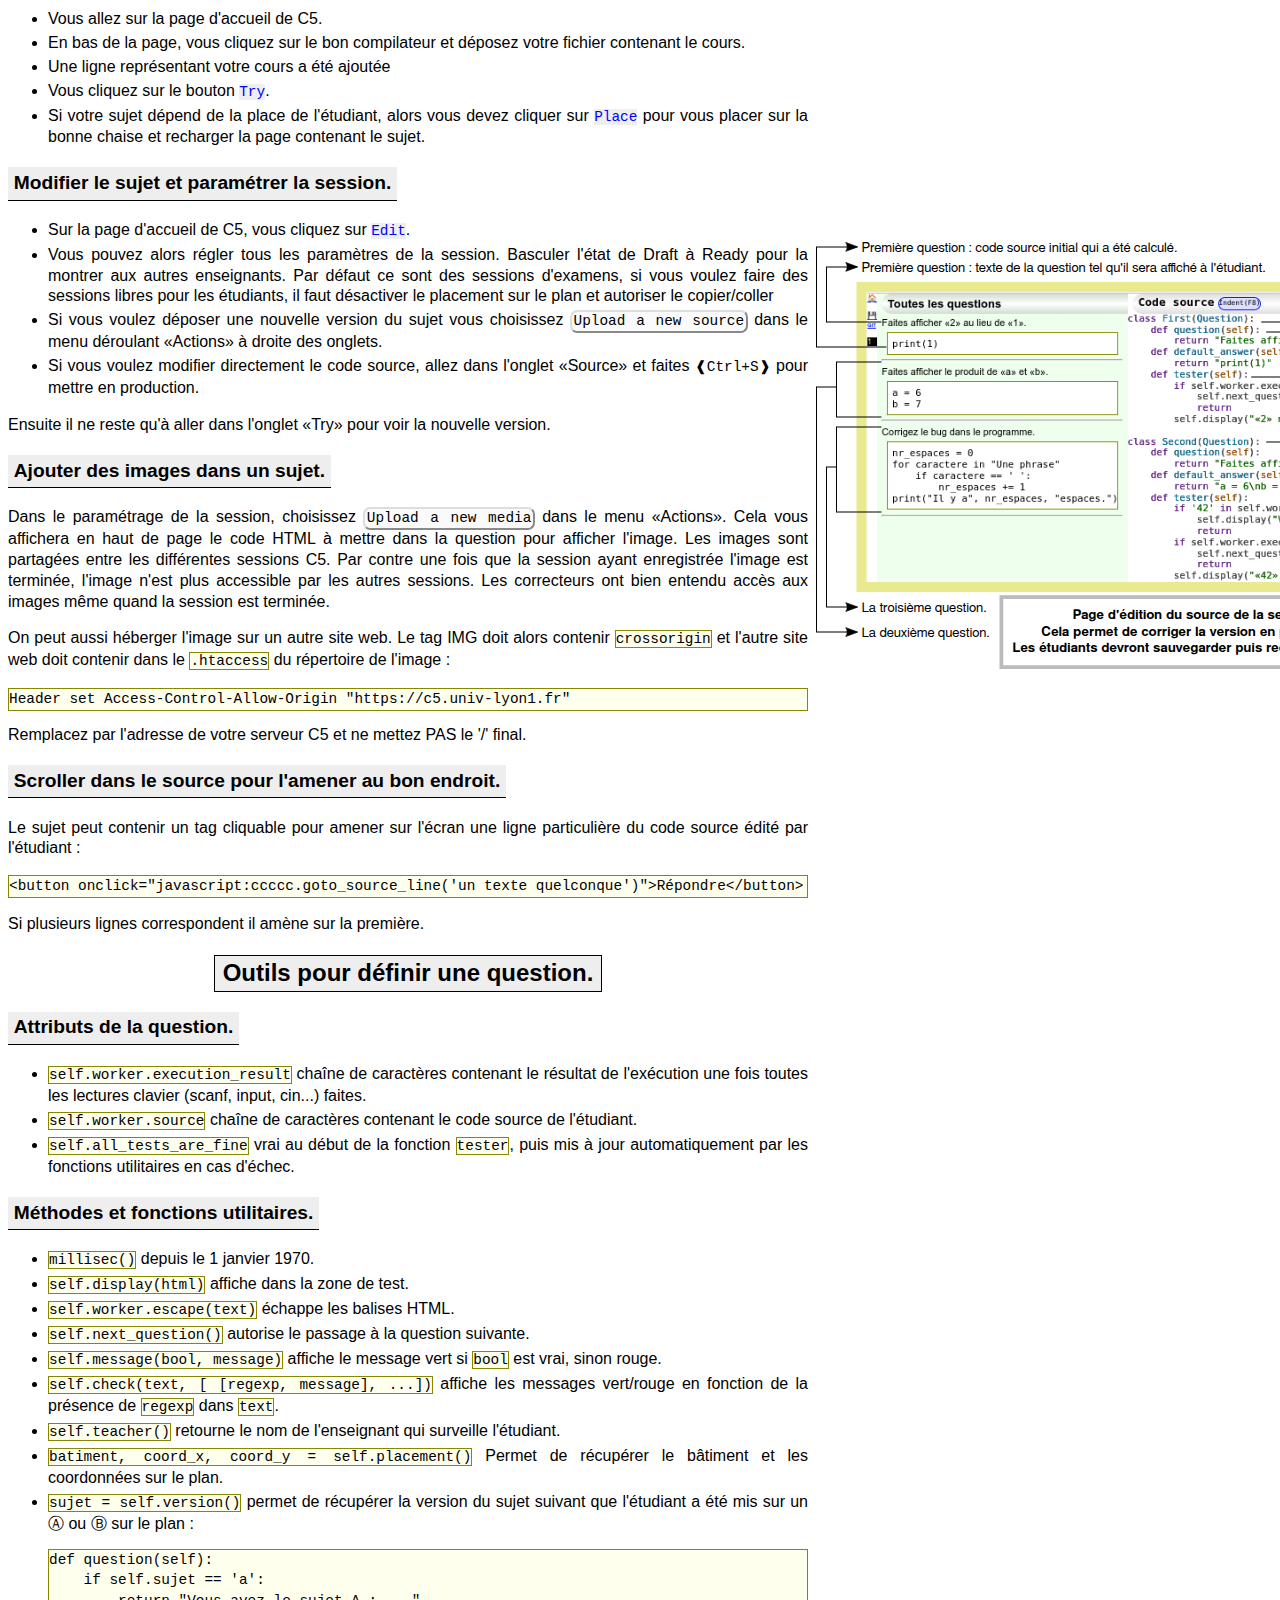
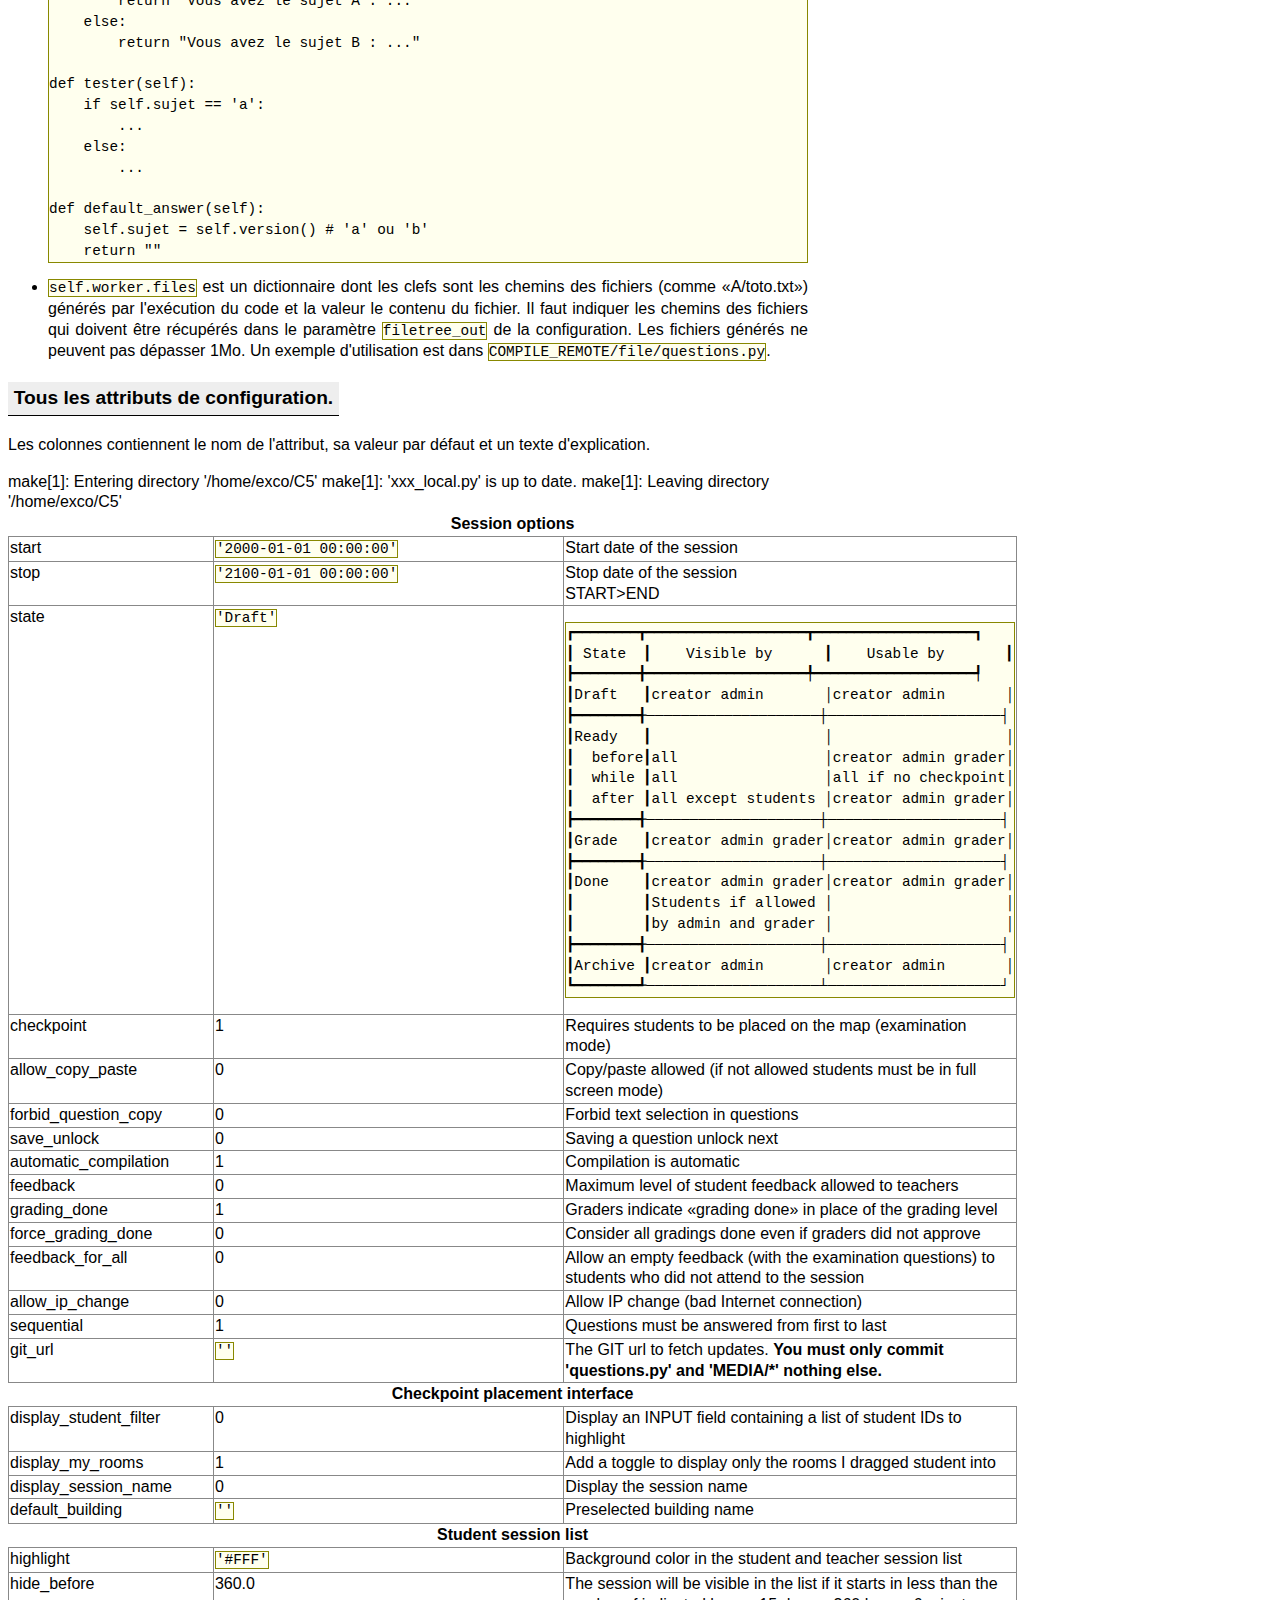
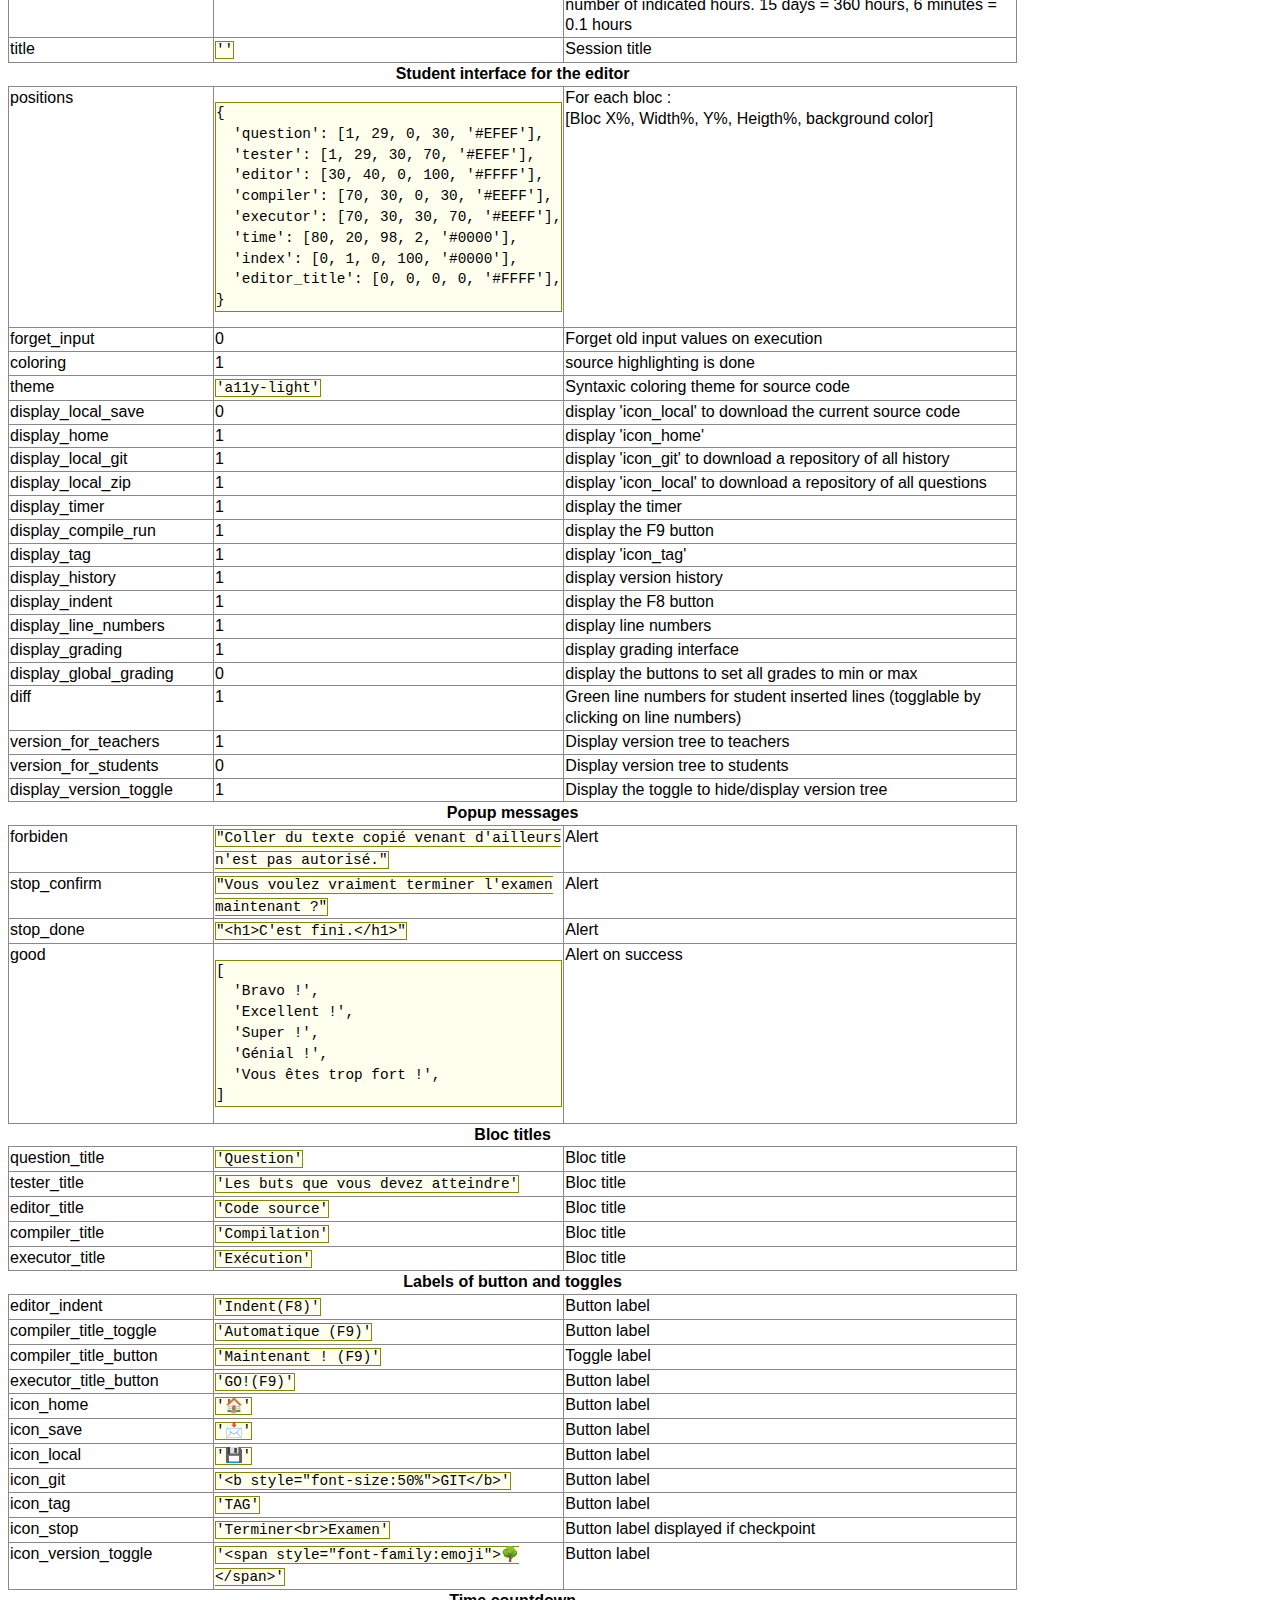
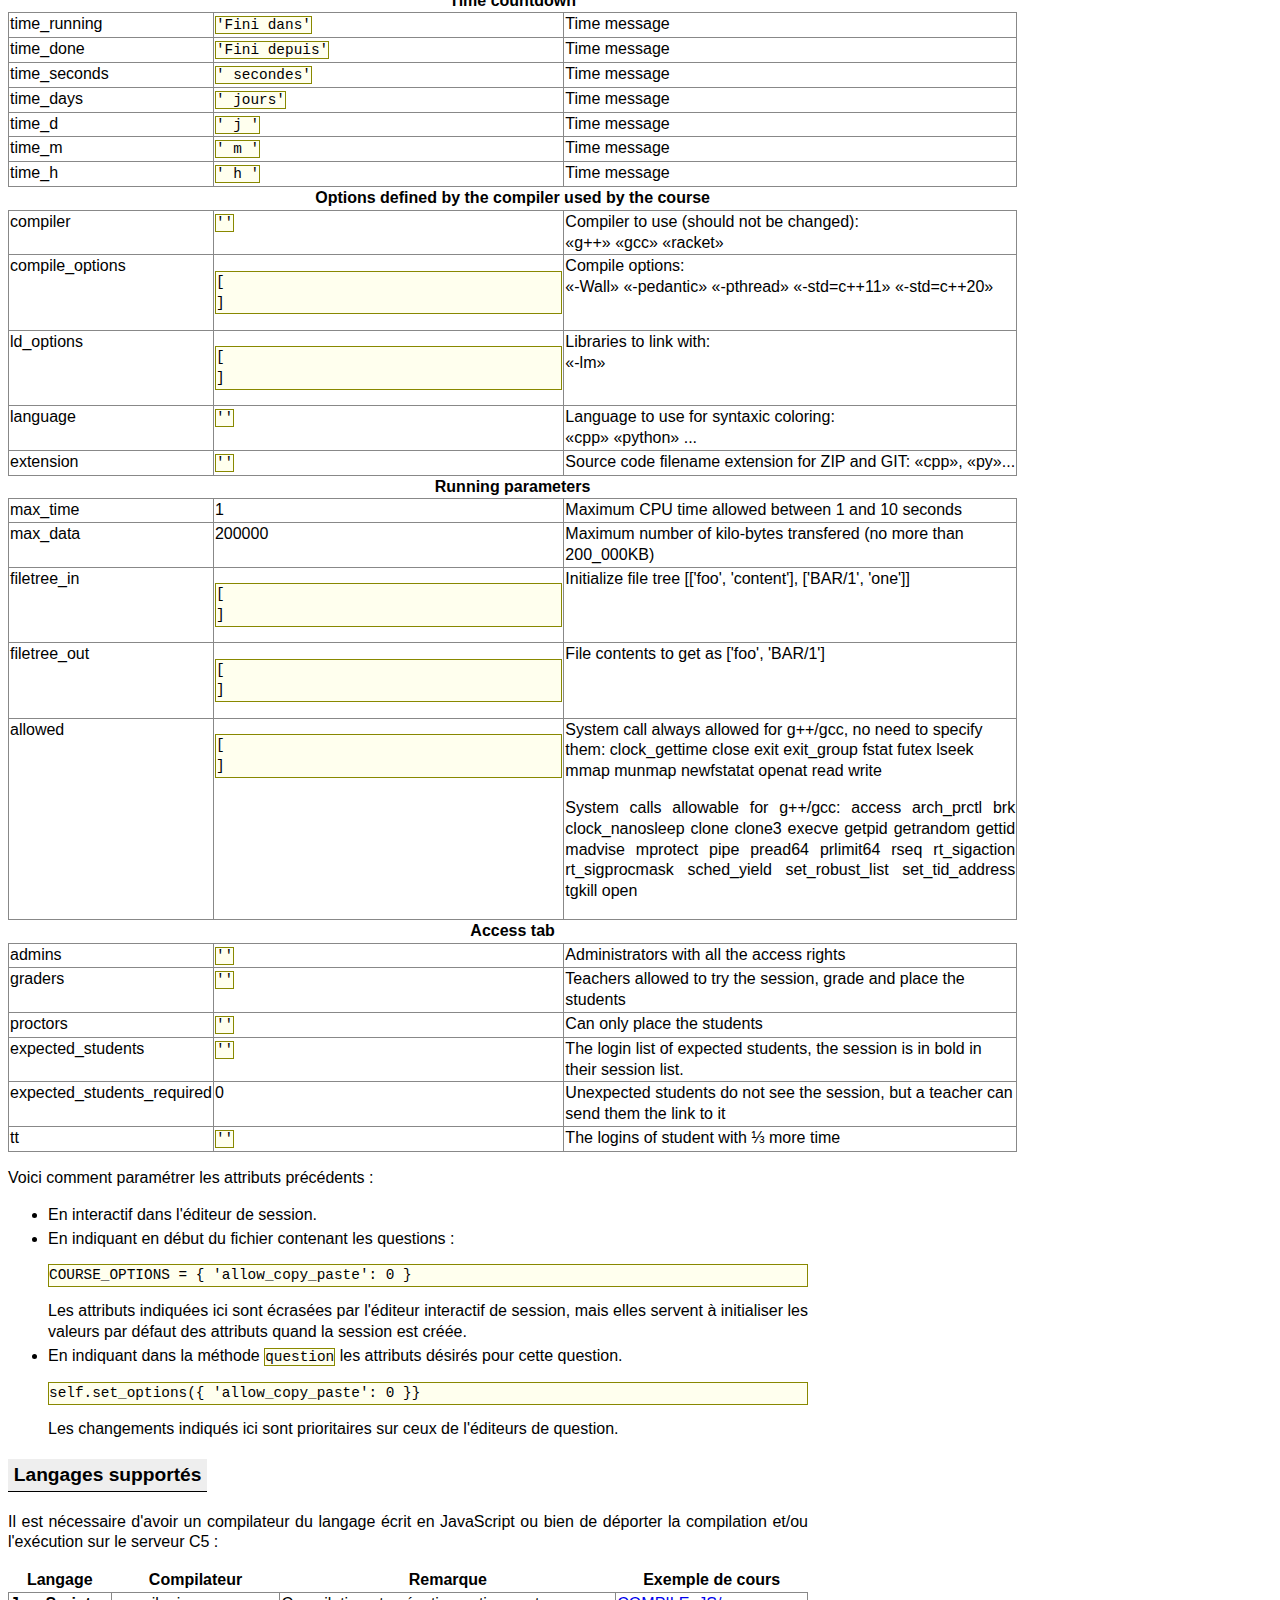
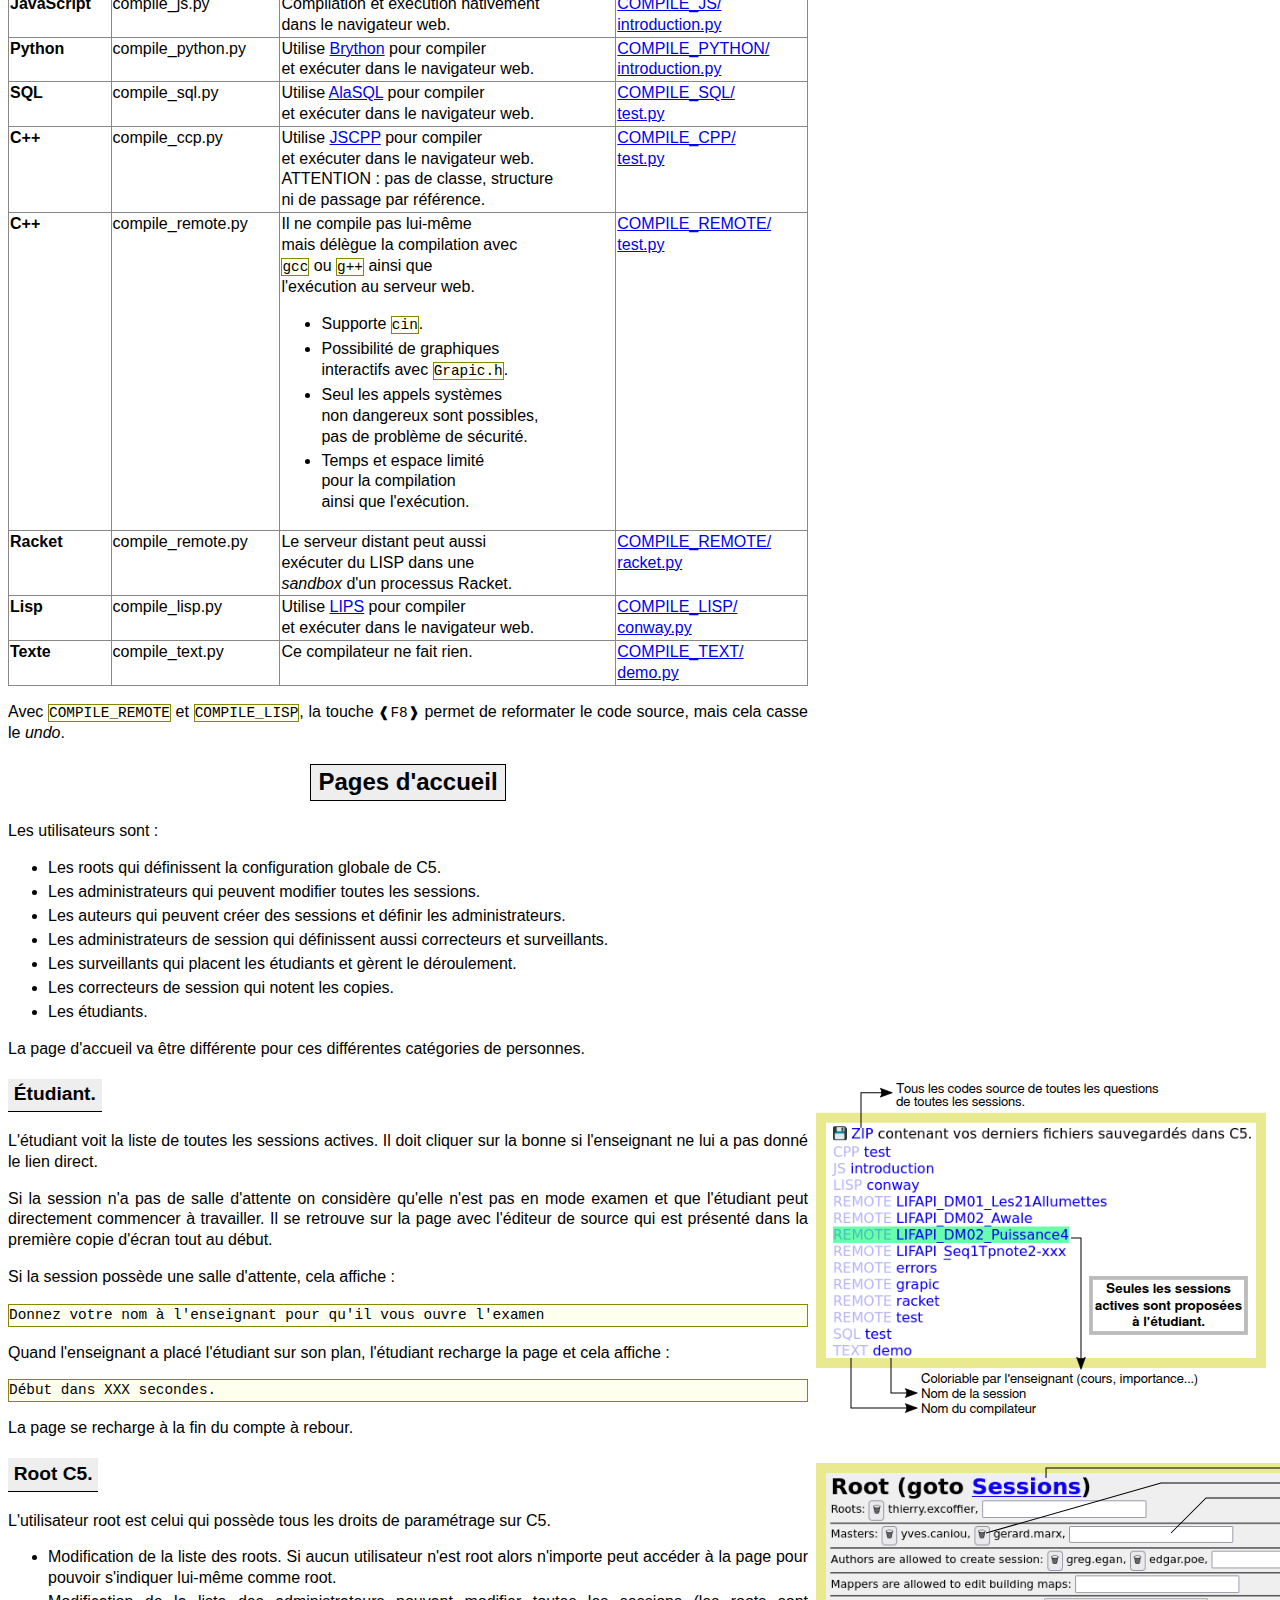
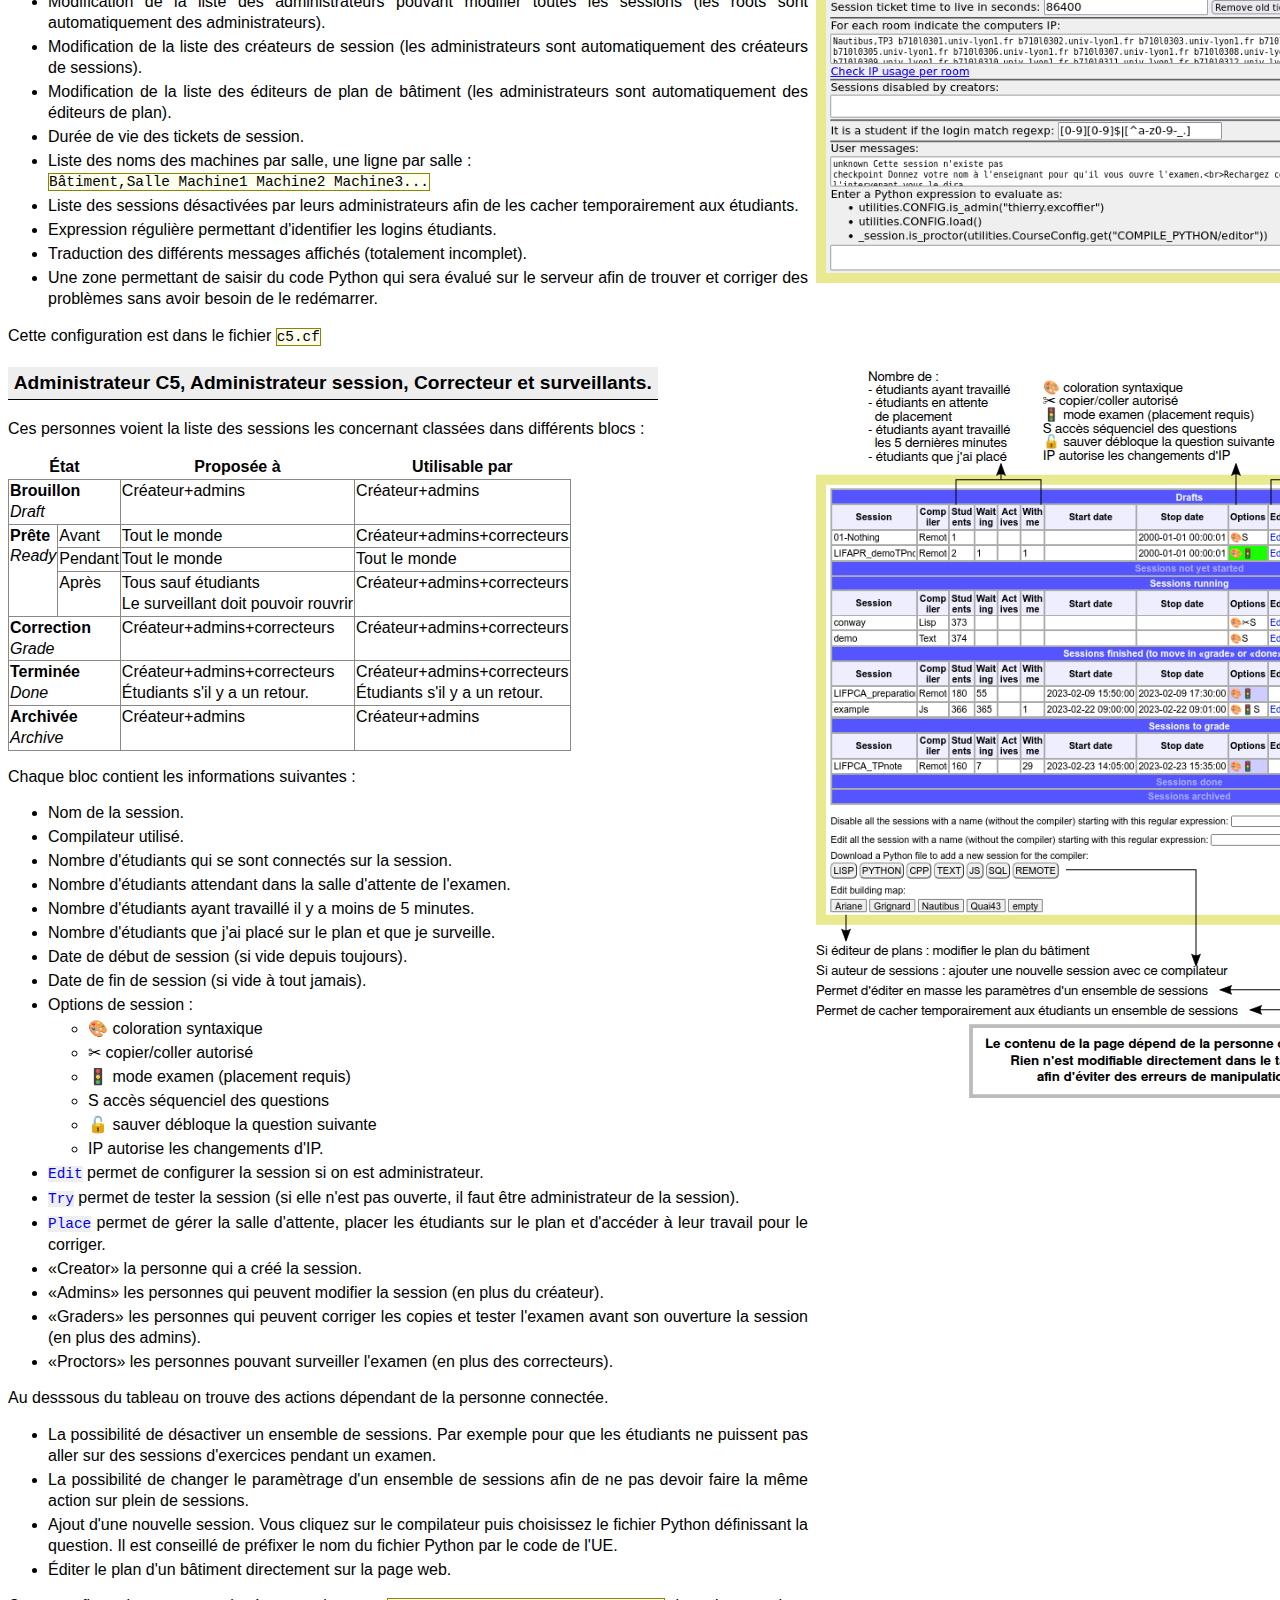
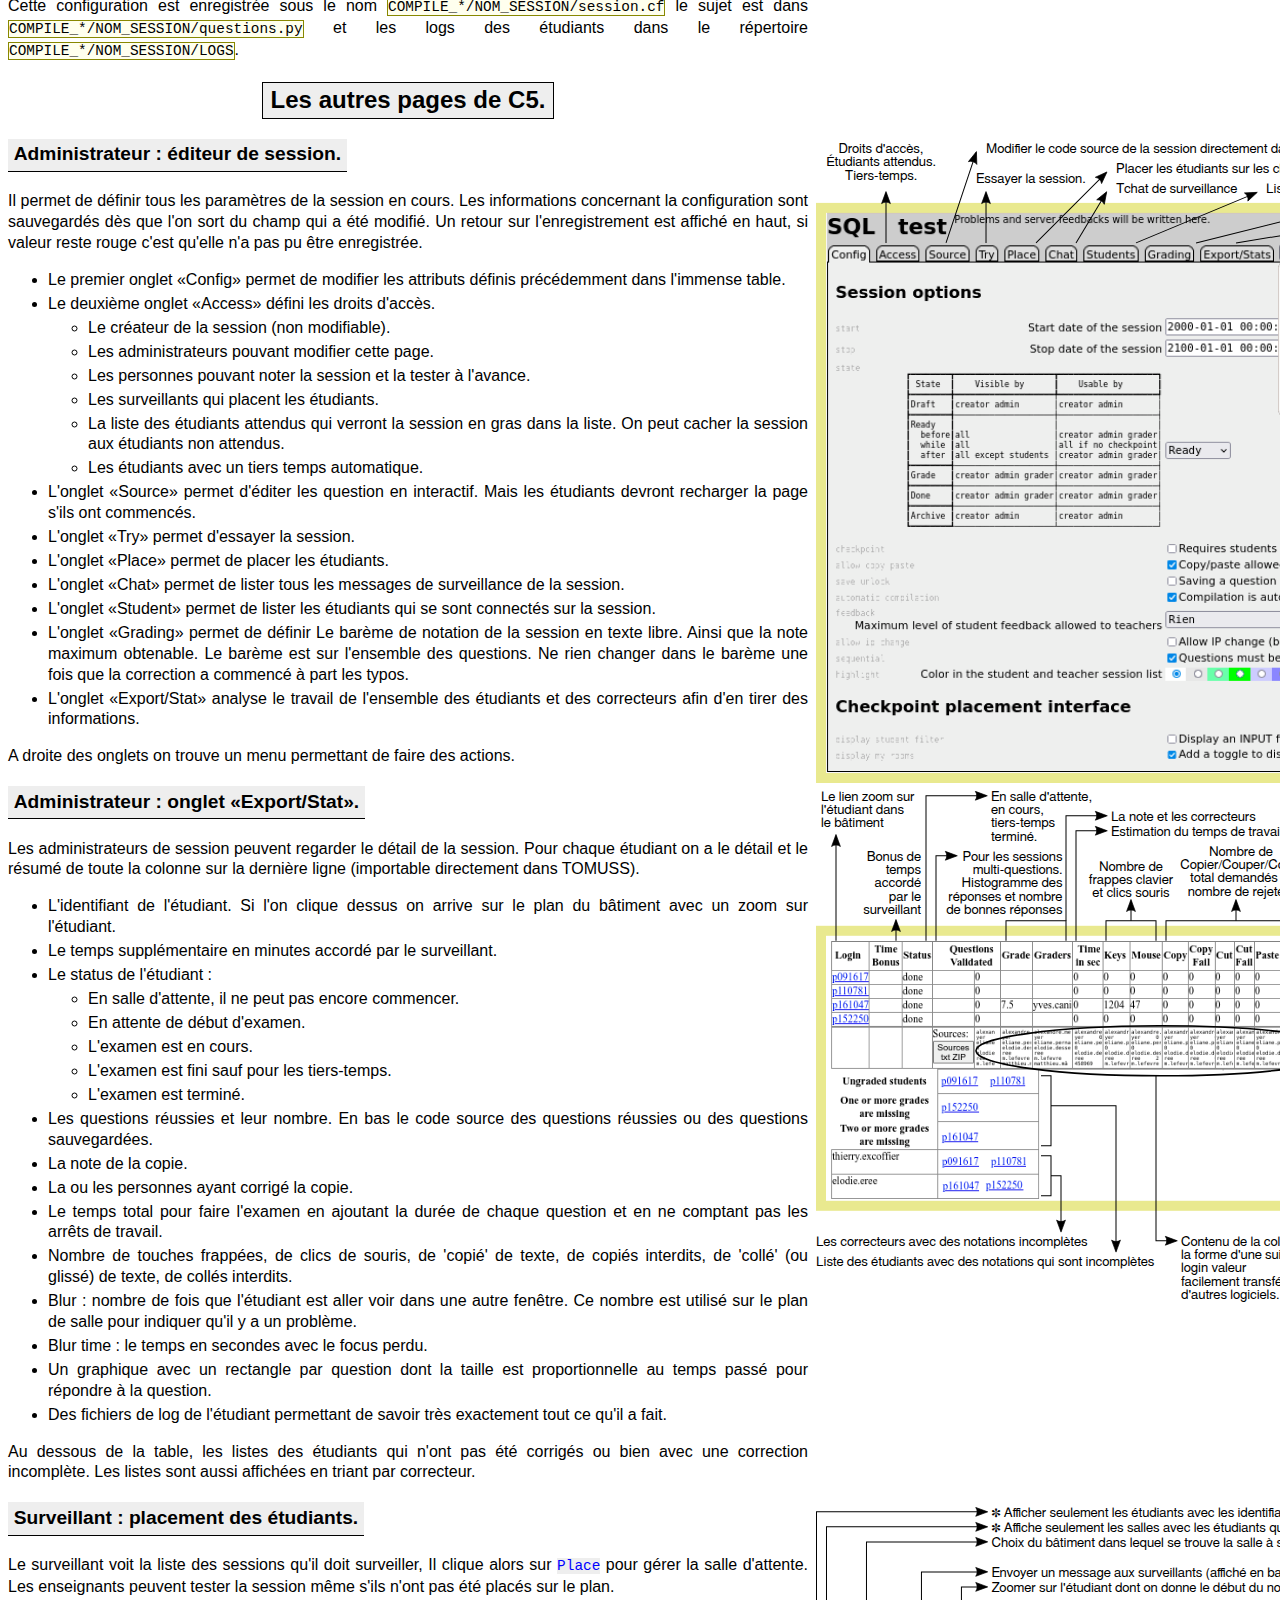
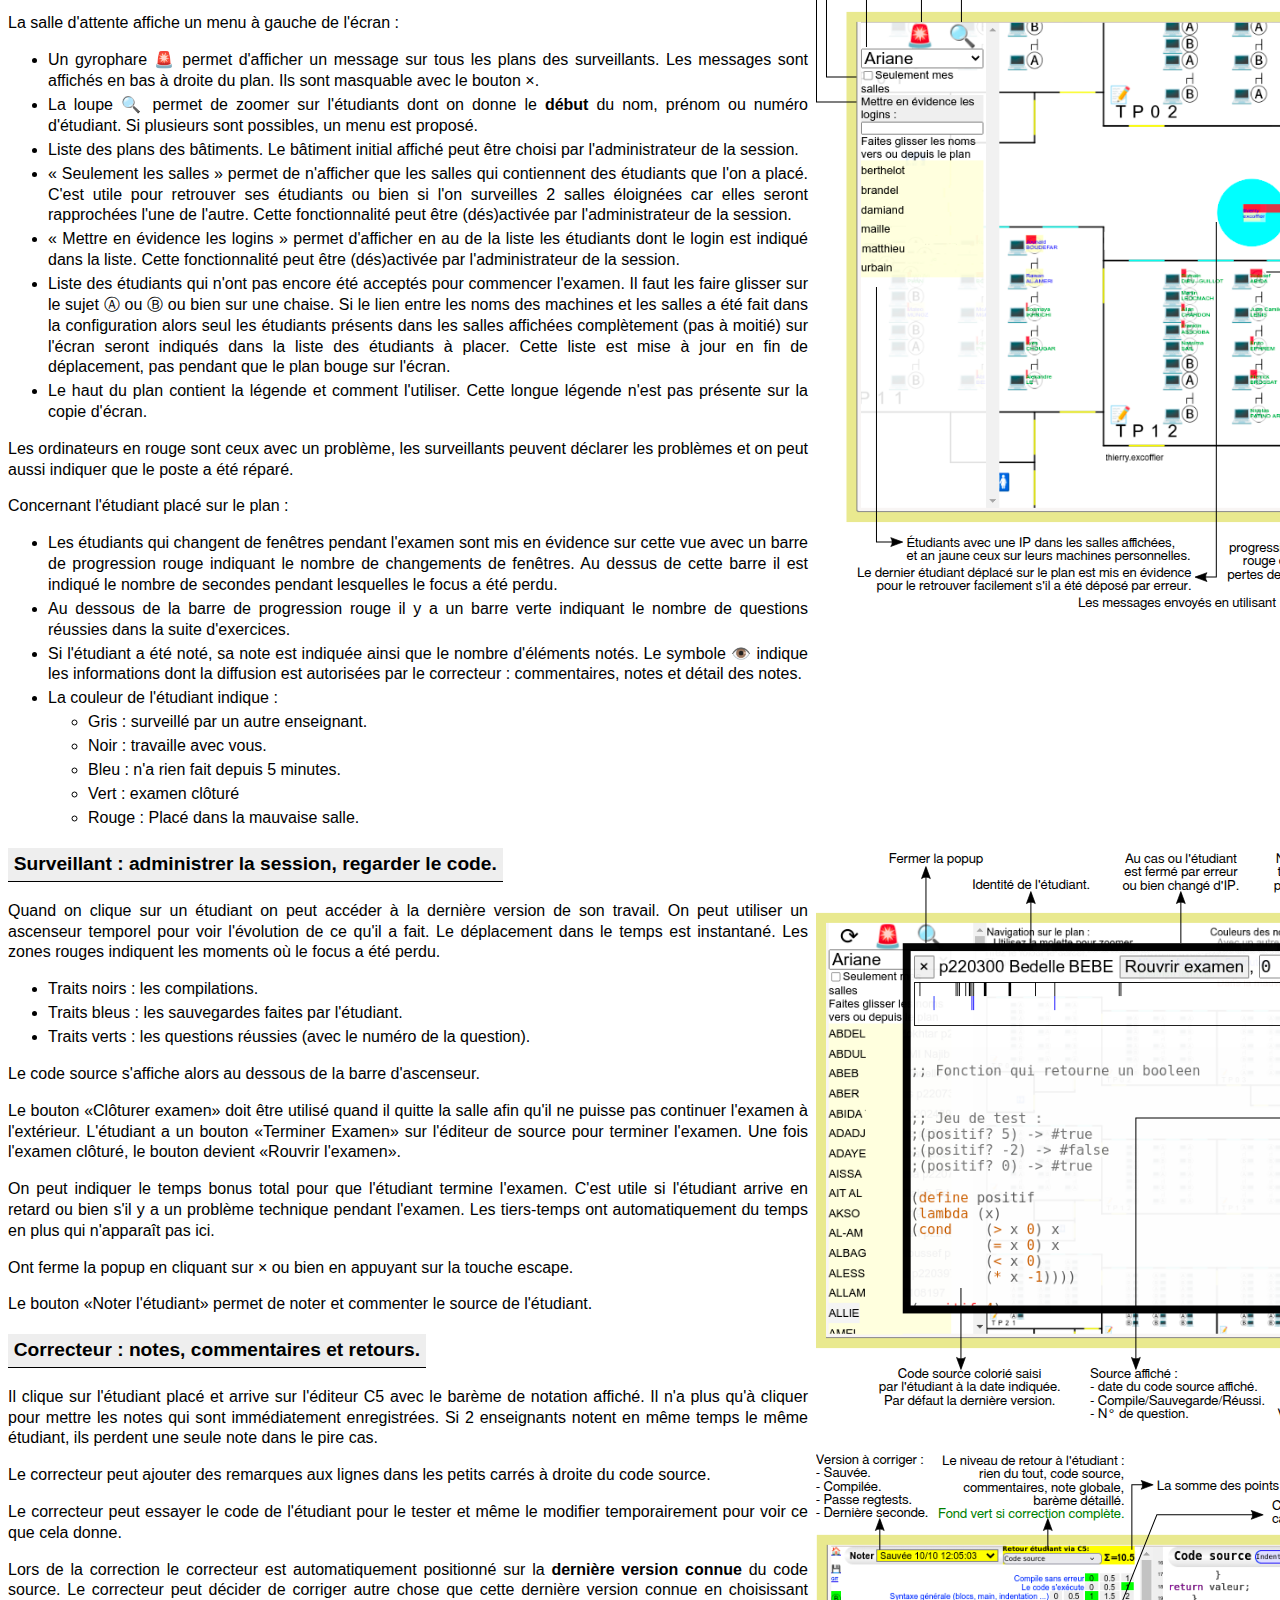
==== commit d66830ed: "Session option to forbid text selection in Questions" ====
--- a/DOCUMENTATION/index.html
+++ b/DOCUMENTATION/index.html
@@ -493,6 +493,7 @@
 ┗━━━━━━━━┹────────────────────┴────────────────────┘</pre></tr>
 <tr><td>checkpoint<td>1<td>Requires students to be placed on the map (examination mode)</tr>
 <tr><td>allow_copy_paste<td>0<td>Copy/paste allowed (if not allowed students must be in full screen mode)</tr>
+<tr><td>forbid_question_copy<td>0<td>Forbid text selection in questions</tr>
 <tr><td>save_unlock<td>0<td>Saving a question unlock next</tr>
 <tr><td>automatic_compilation<td>1<td>Compilation is automatic</tr>
 <tr><td>feedback<td>0<td>Maximum level of student feedback allowed to teachers</tr>
@@ -2060,9 +2061,6 @@
     <p>Fonctionnalités manquantes dans le <b>checkpoint</b> (placement) :</p>
     <ul>
         <li>
-            ZIP des étudiants d'une salle.
-        </li>
-        <li>
             Associer par apprentissage les adresses IP aux places sur le plan.
         </li>
         <li>
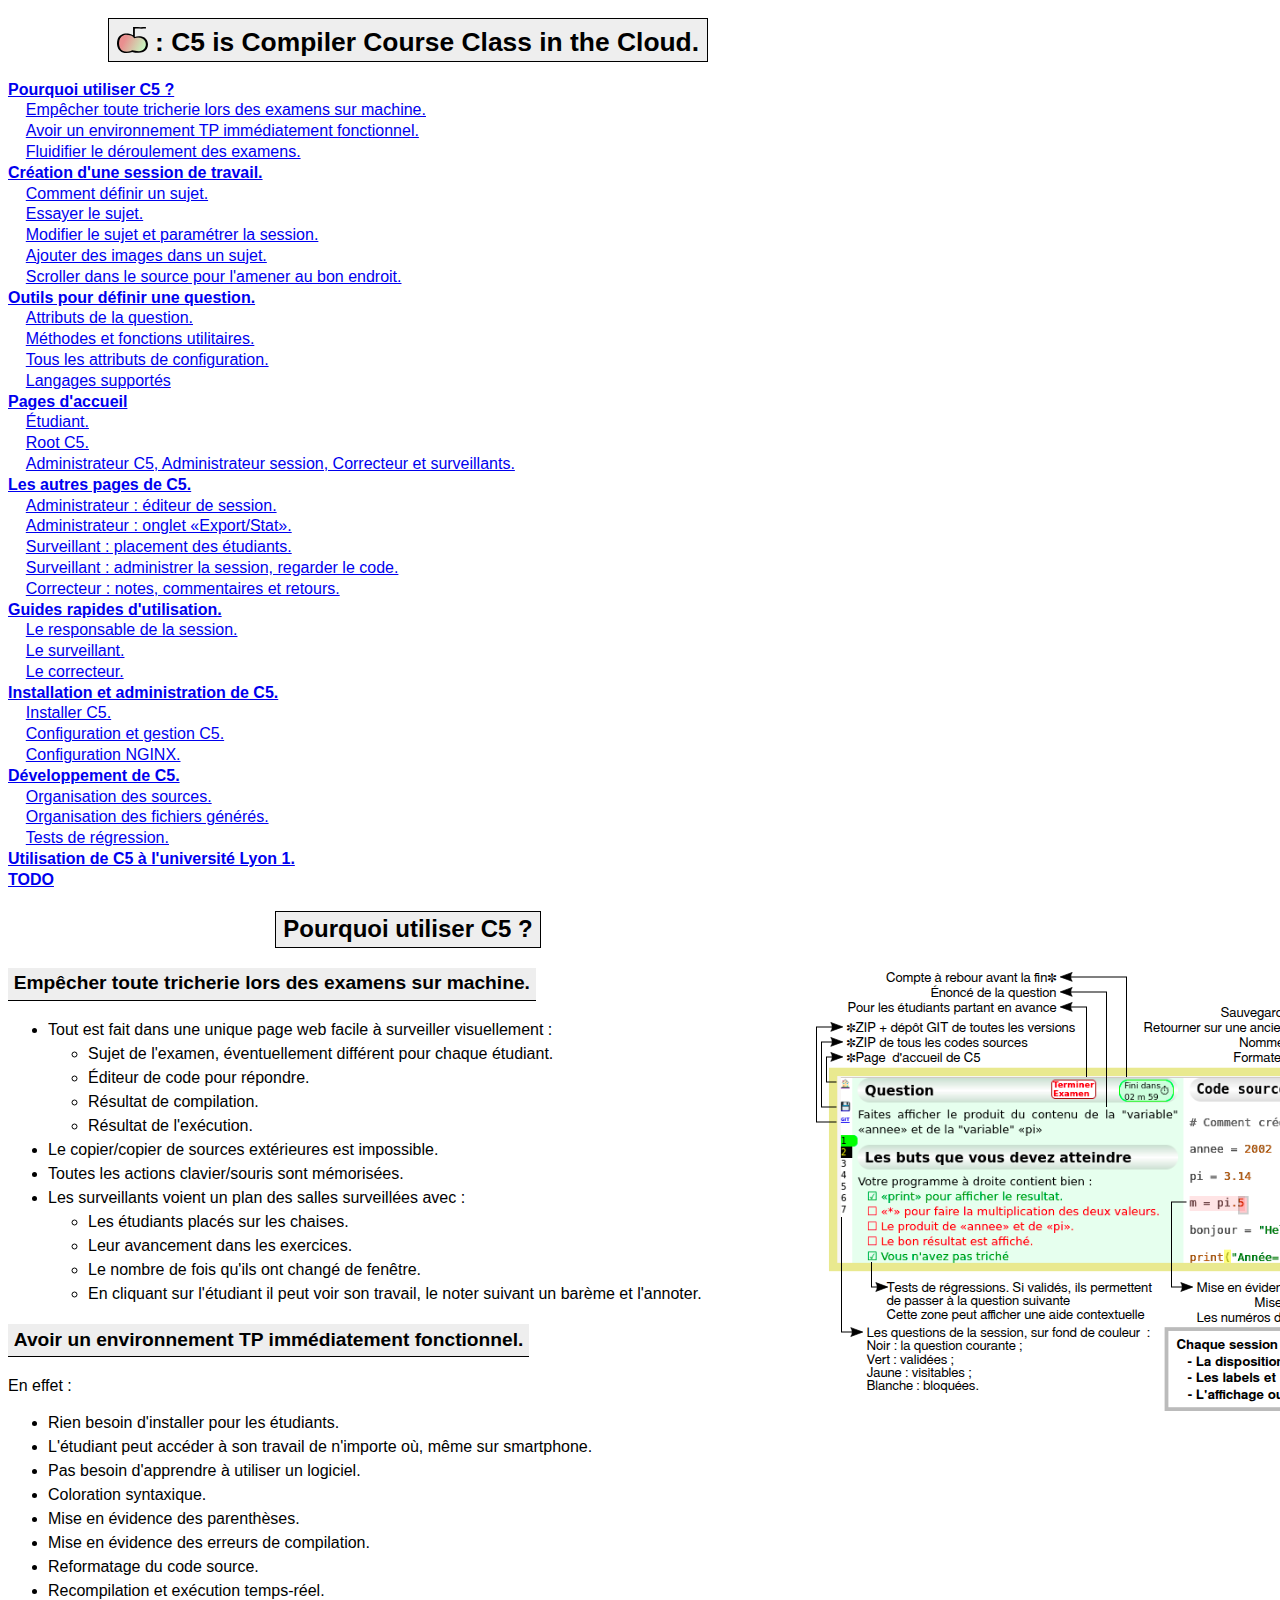
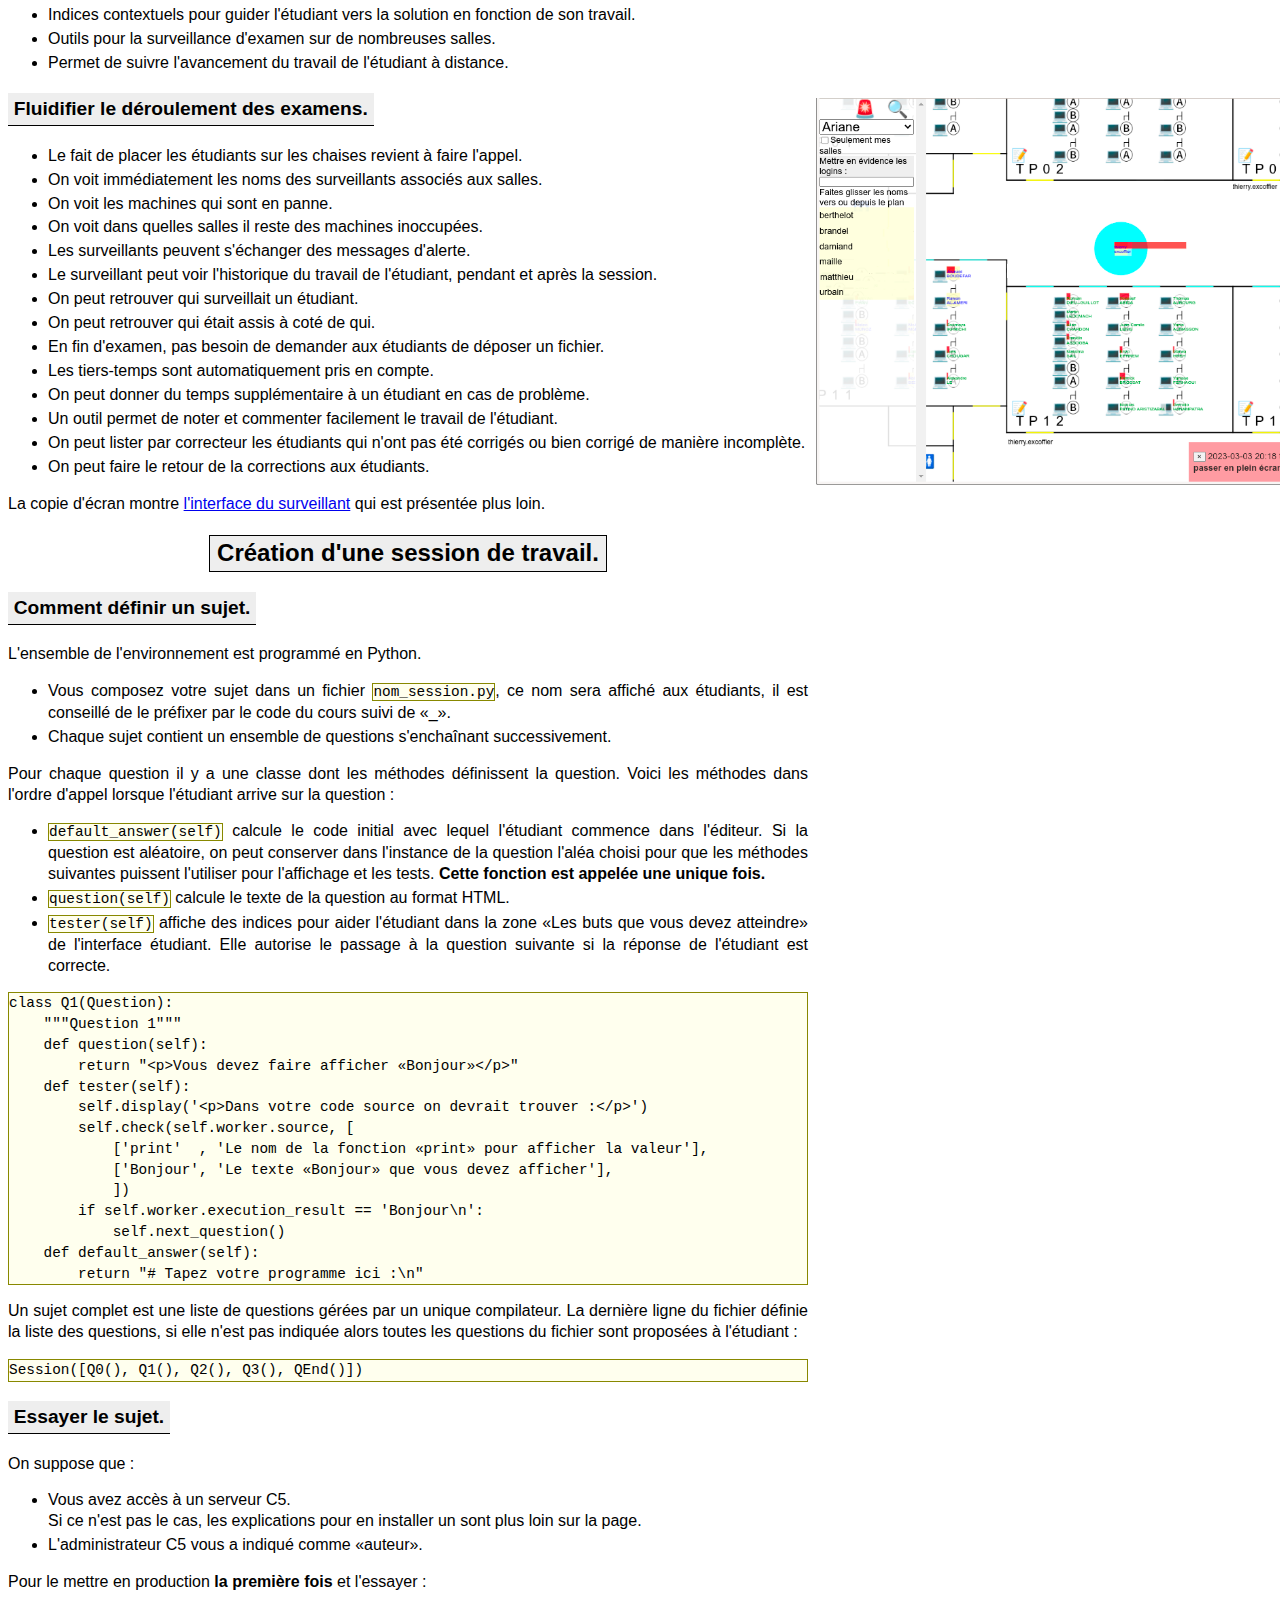
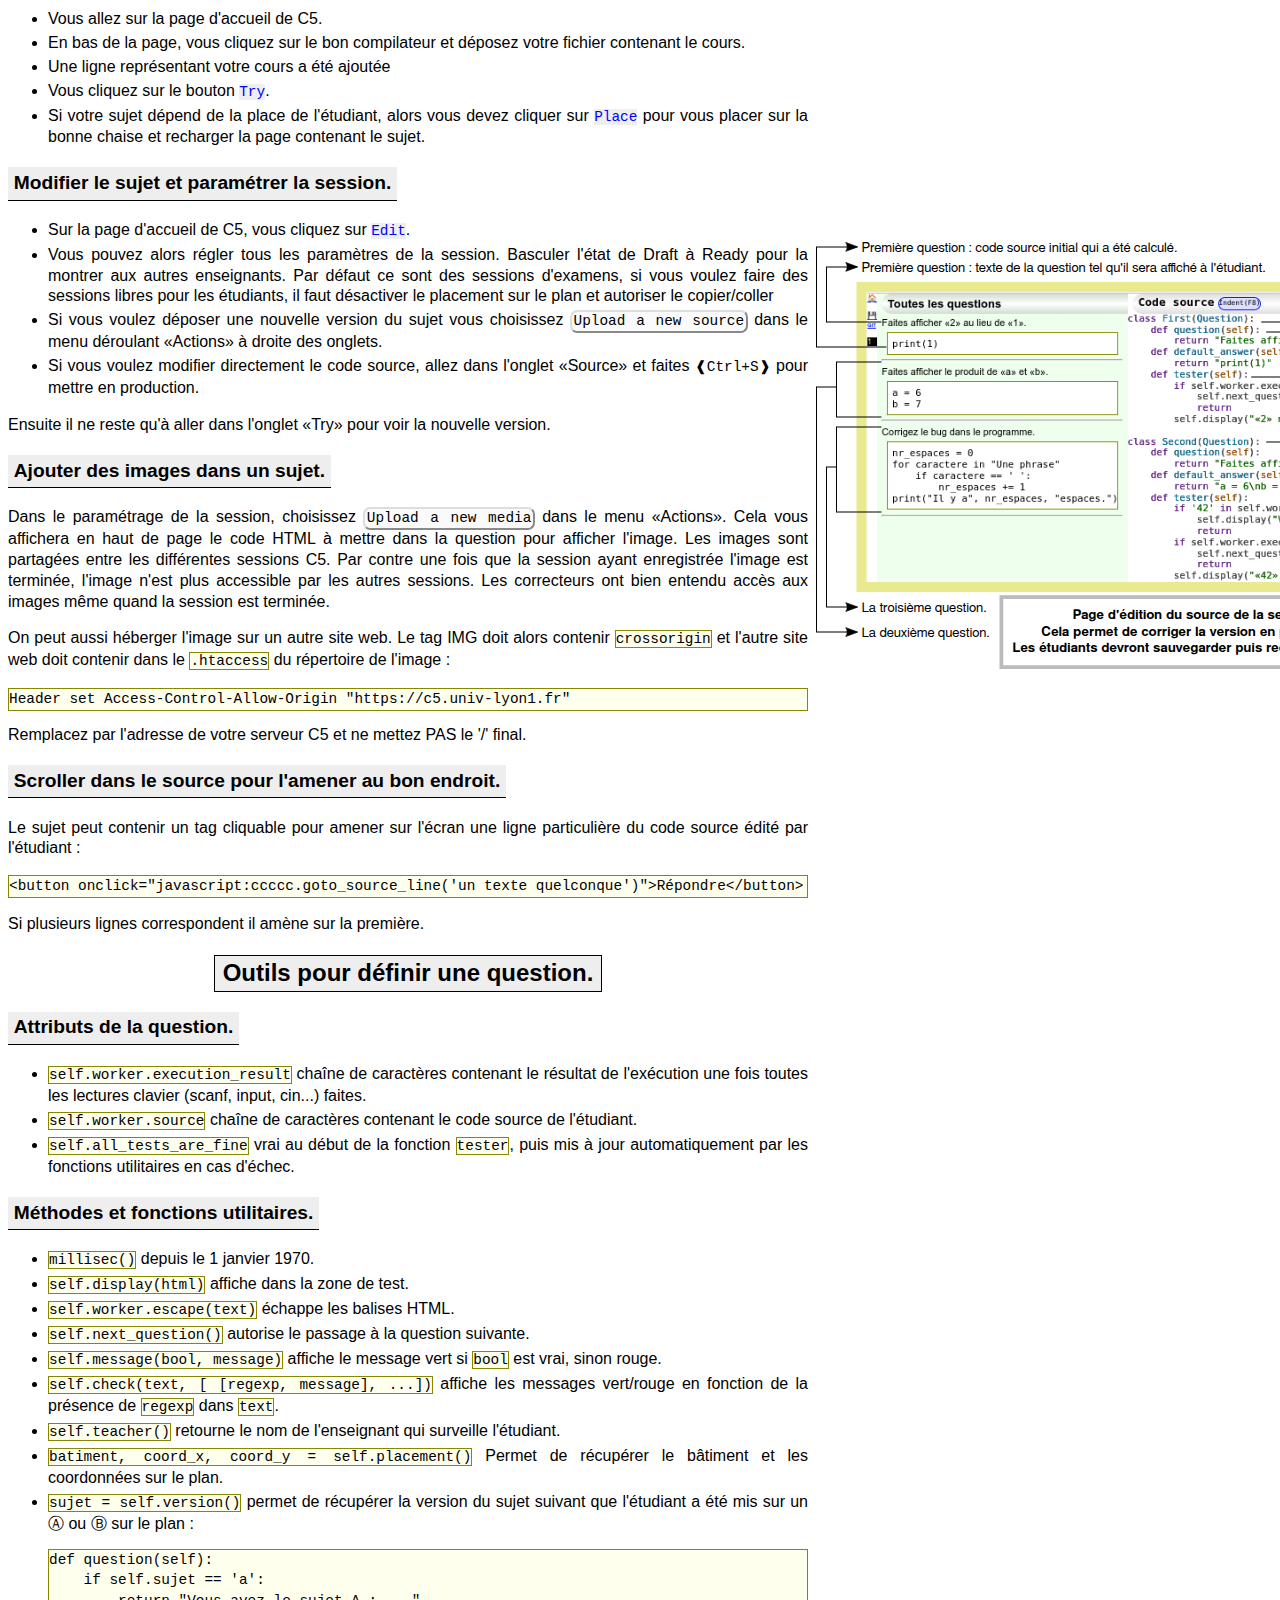
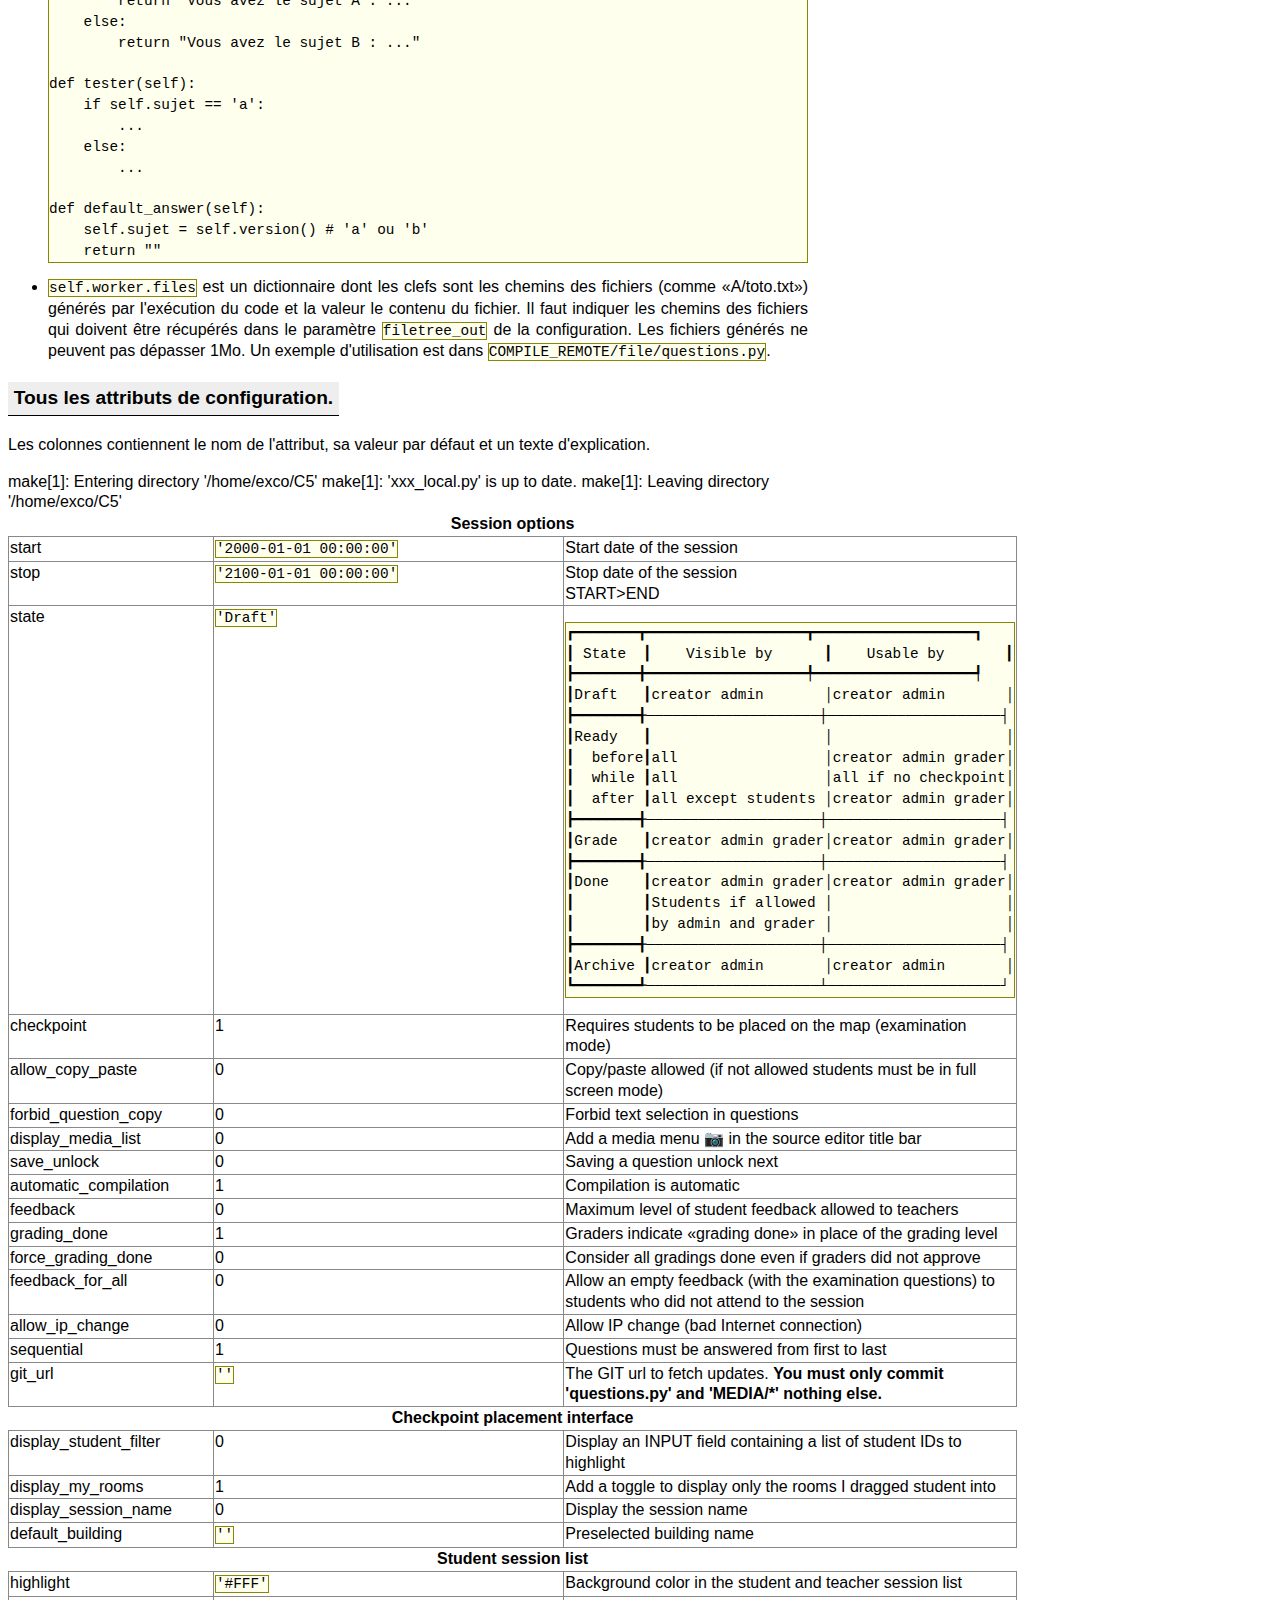
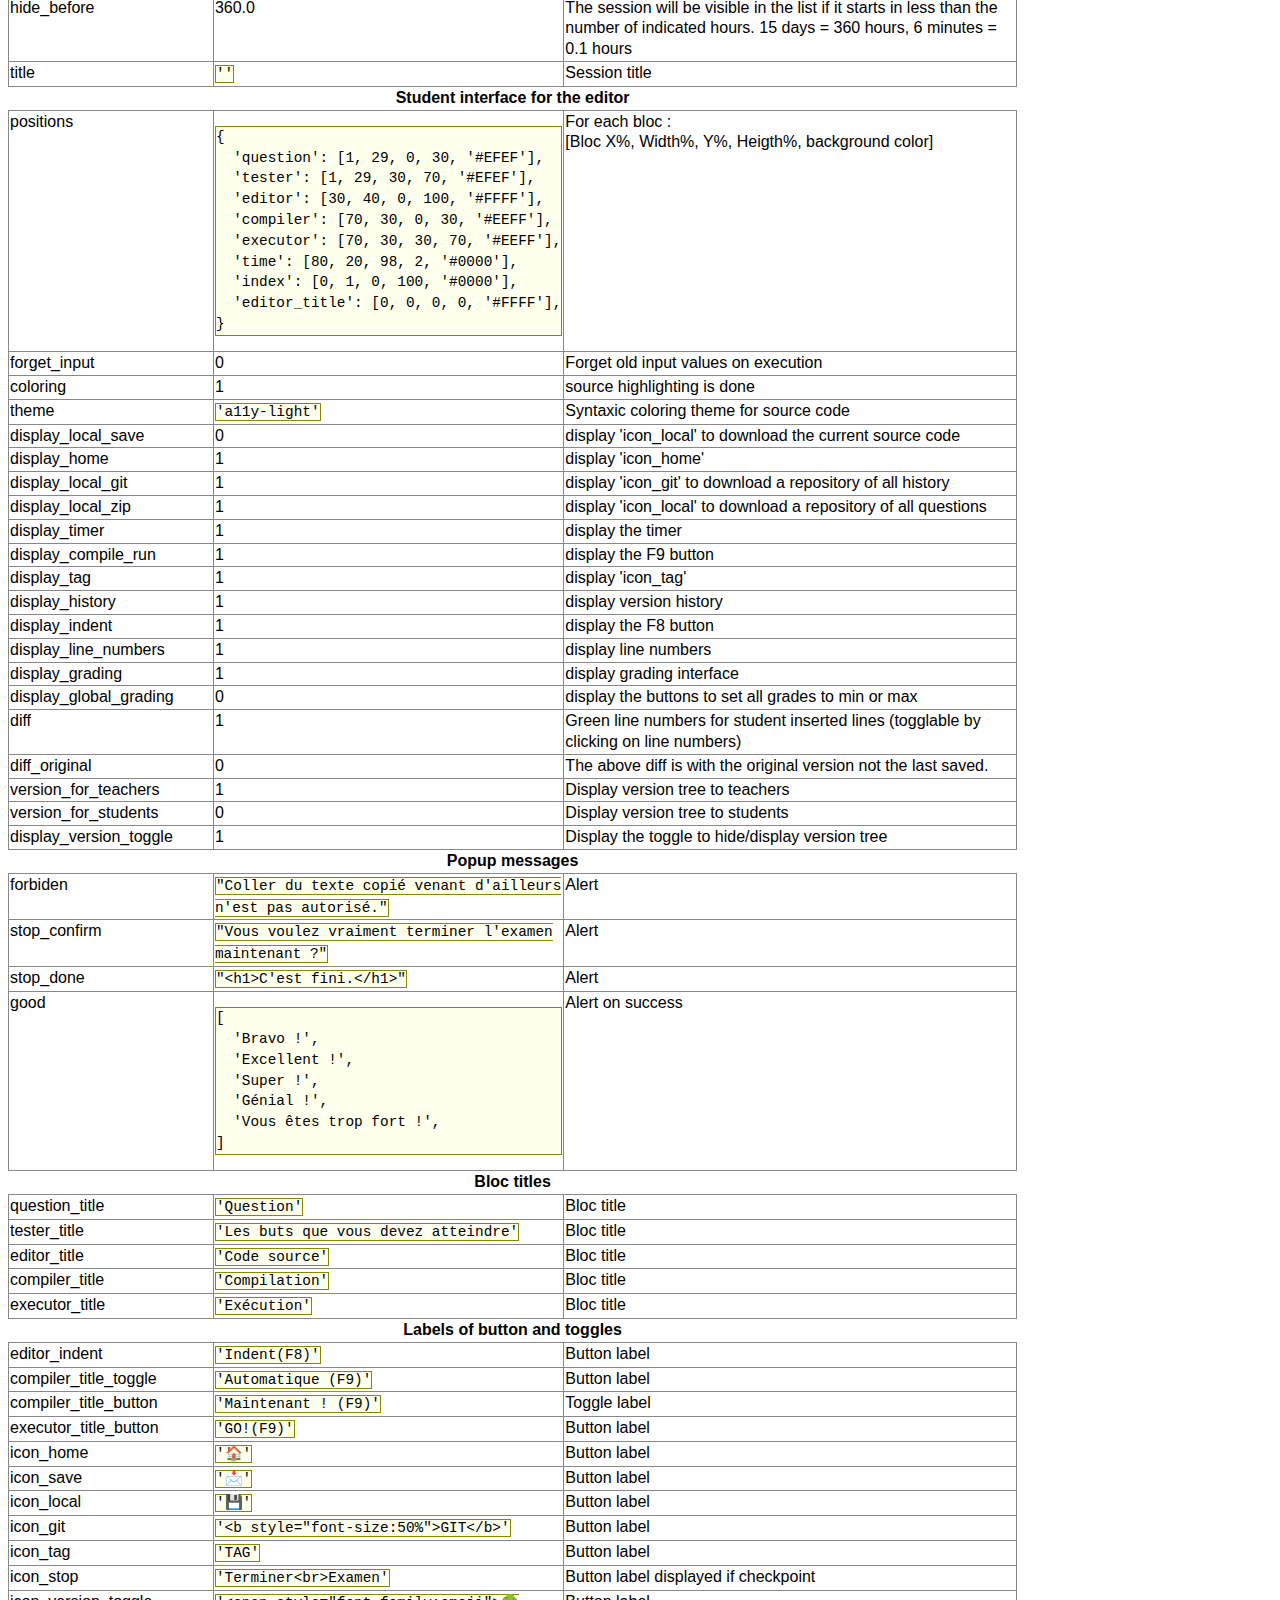
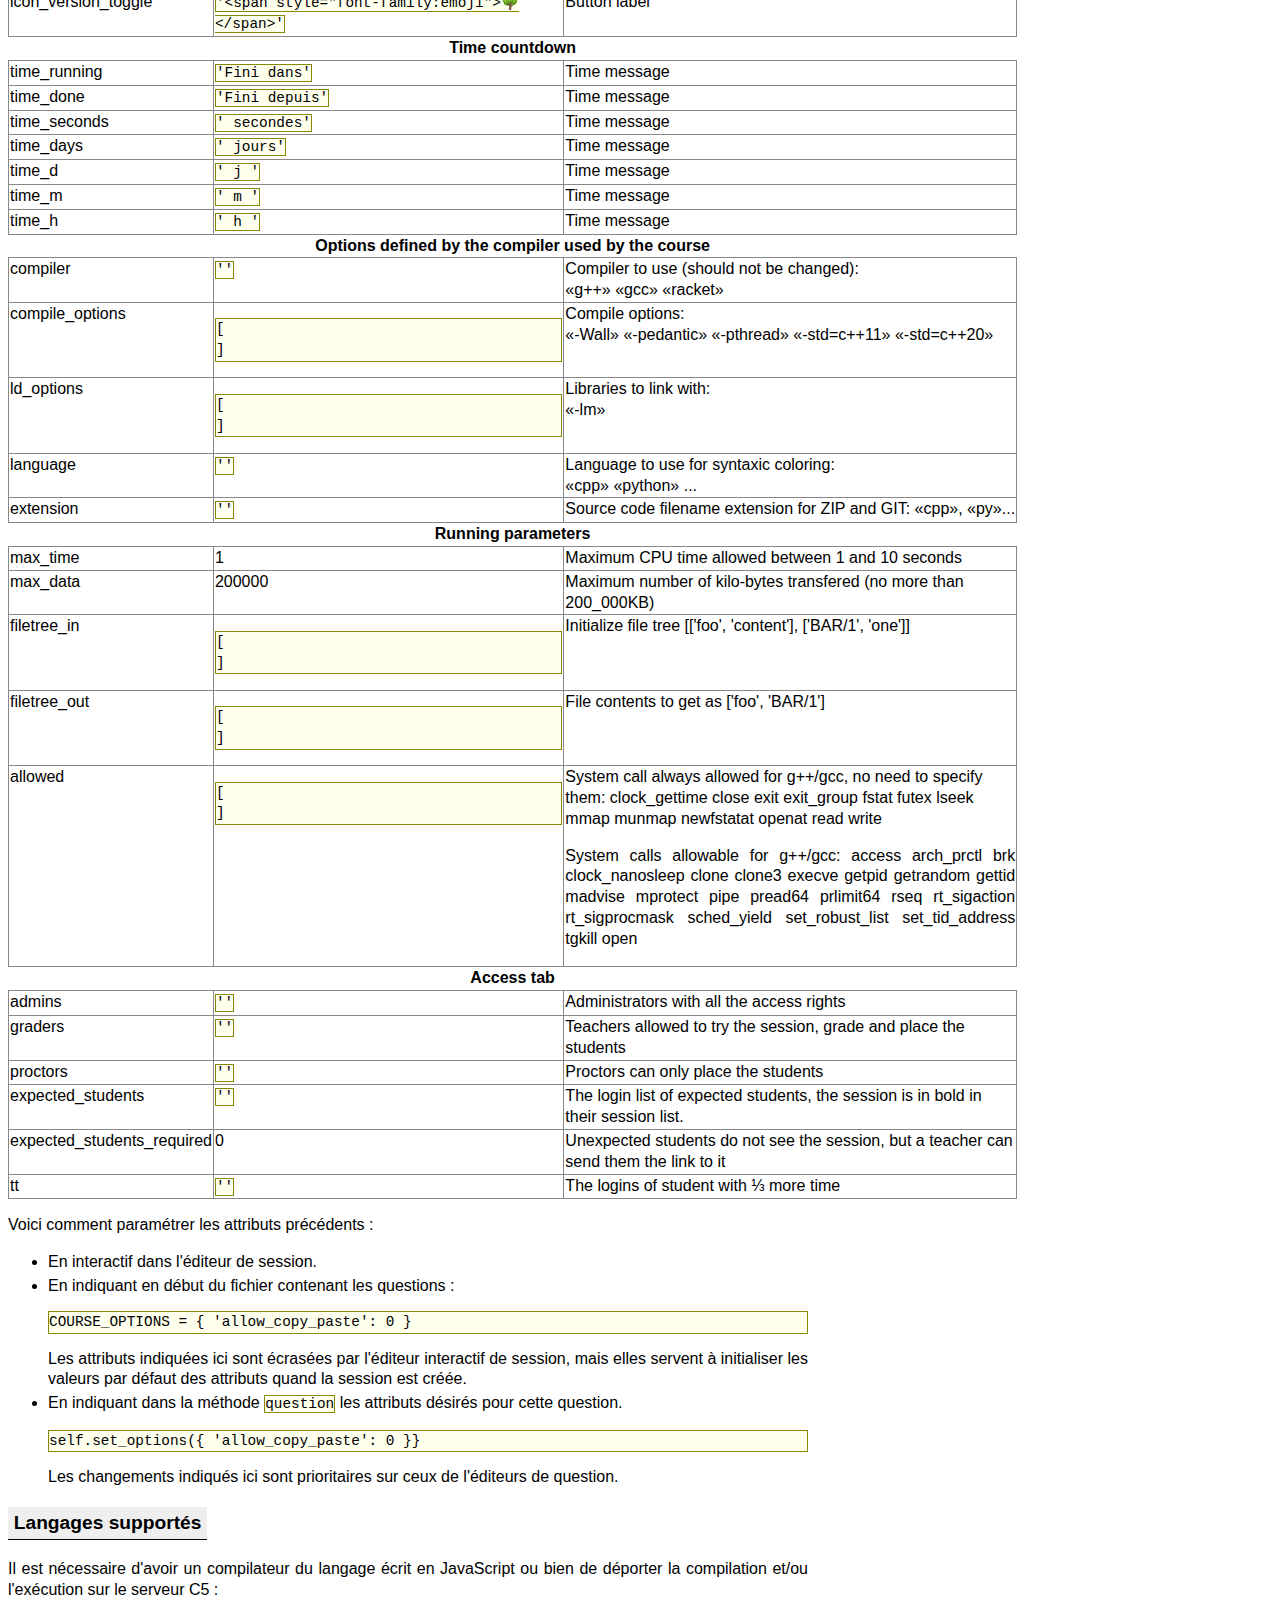
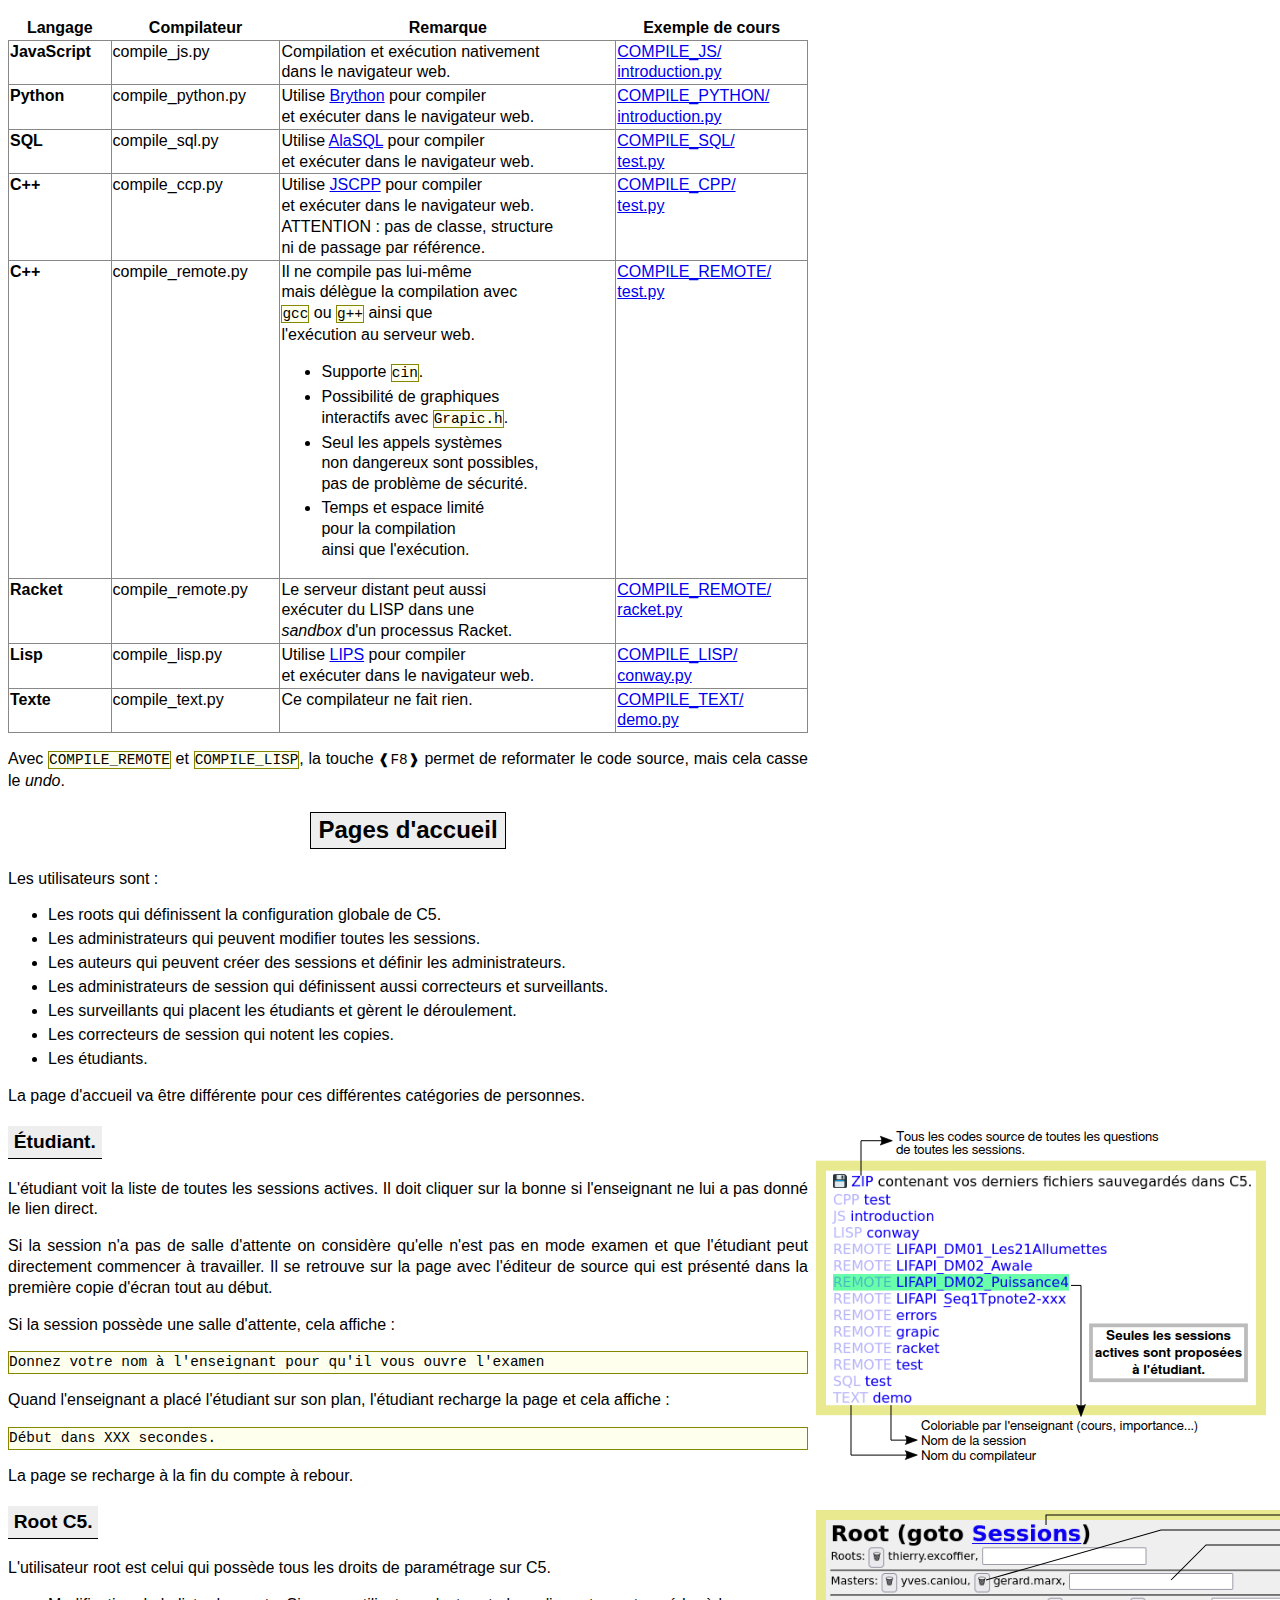
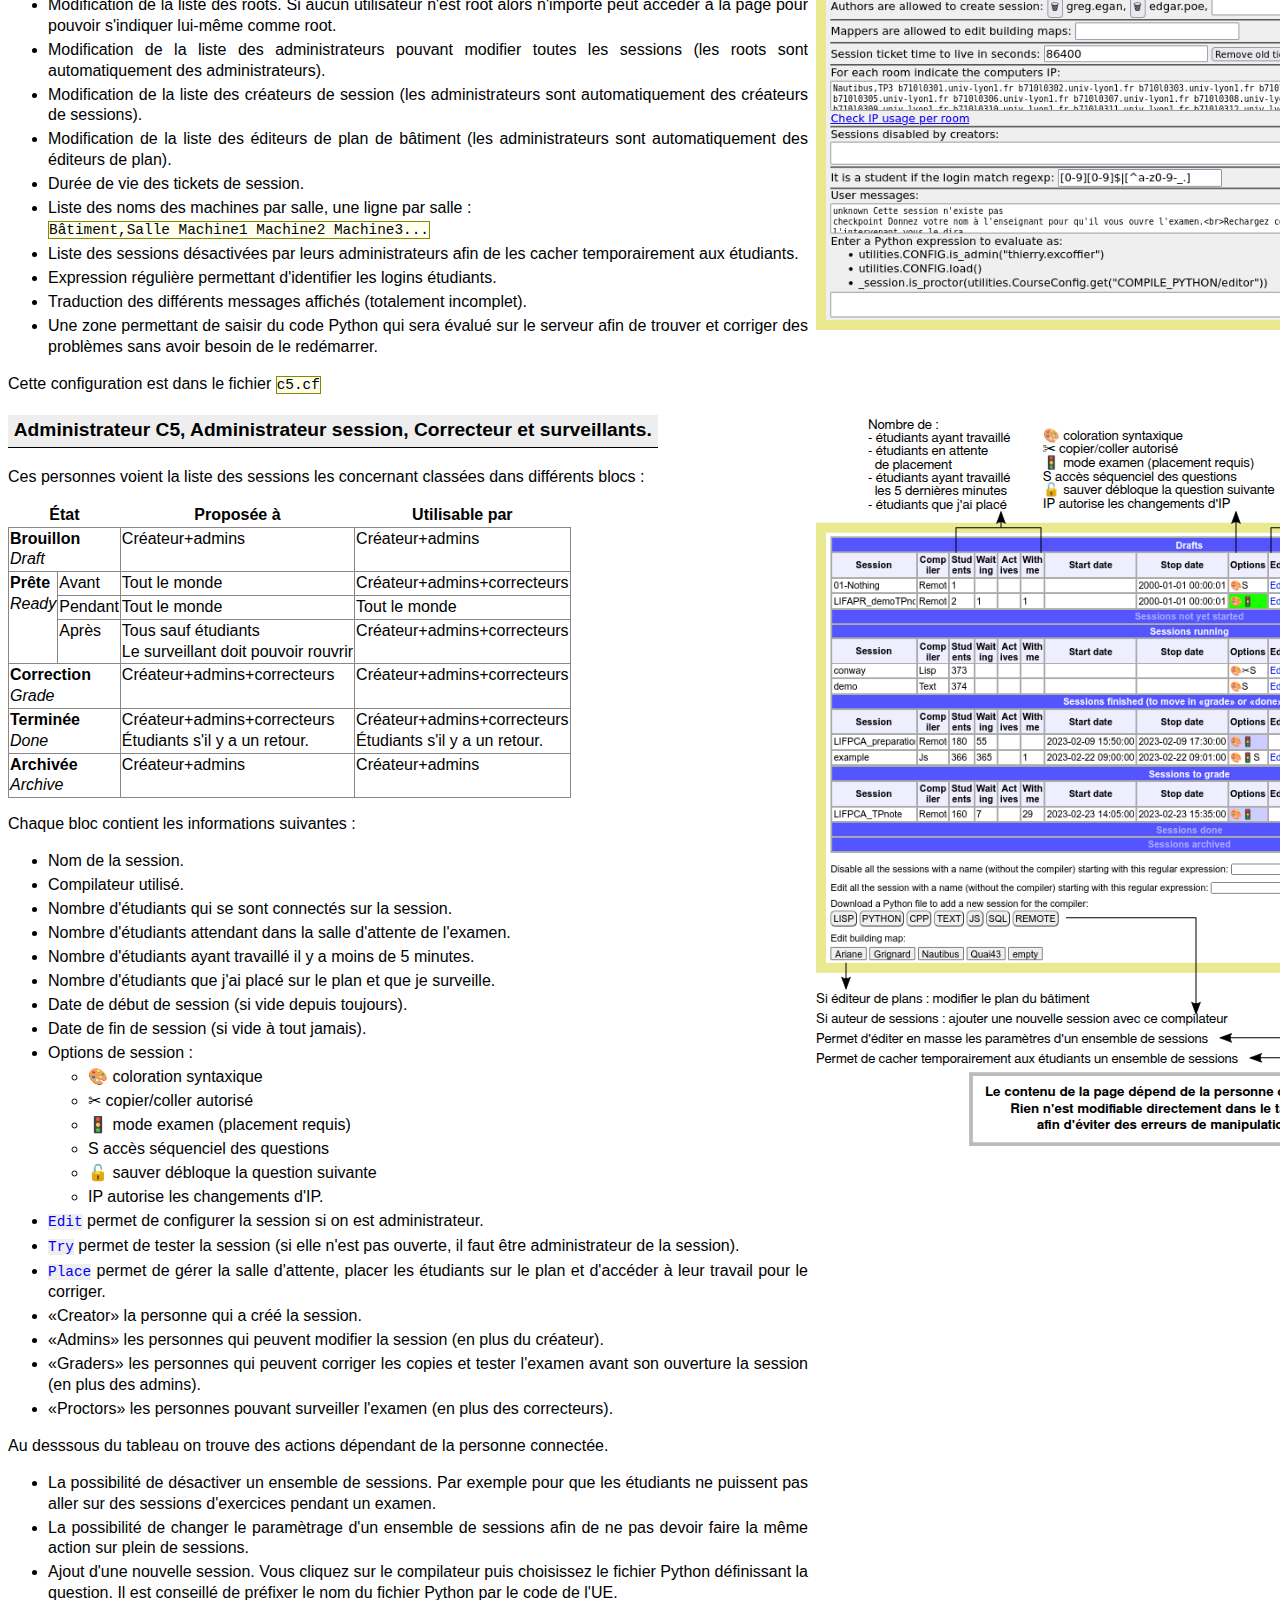
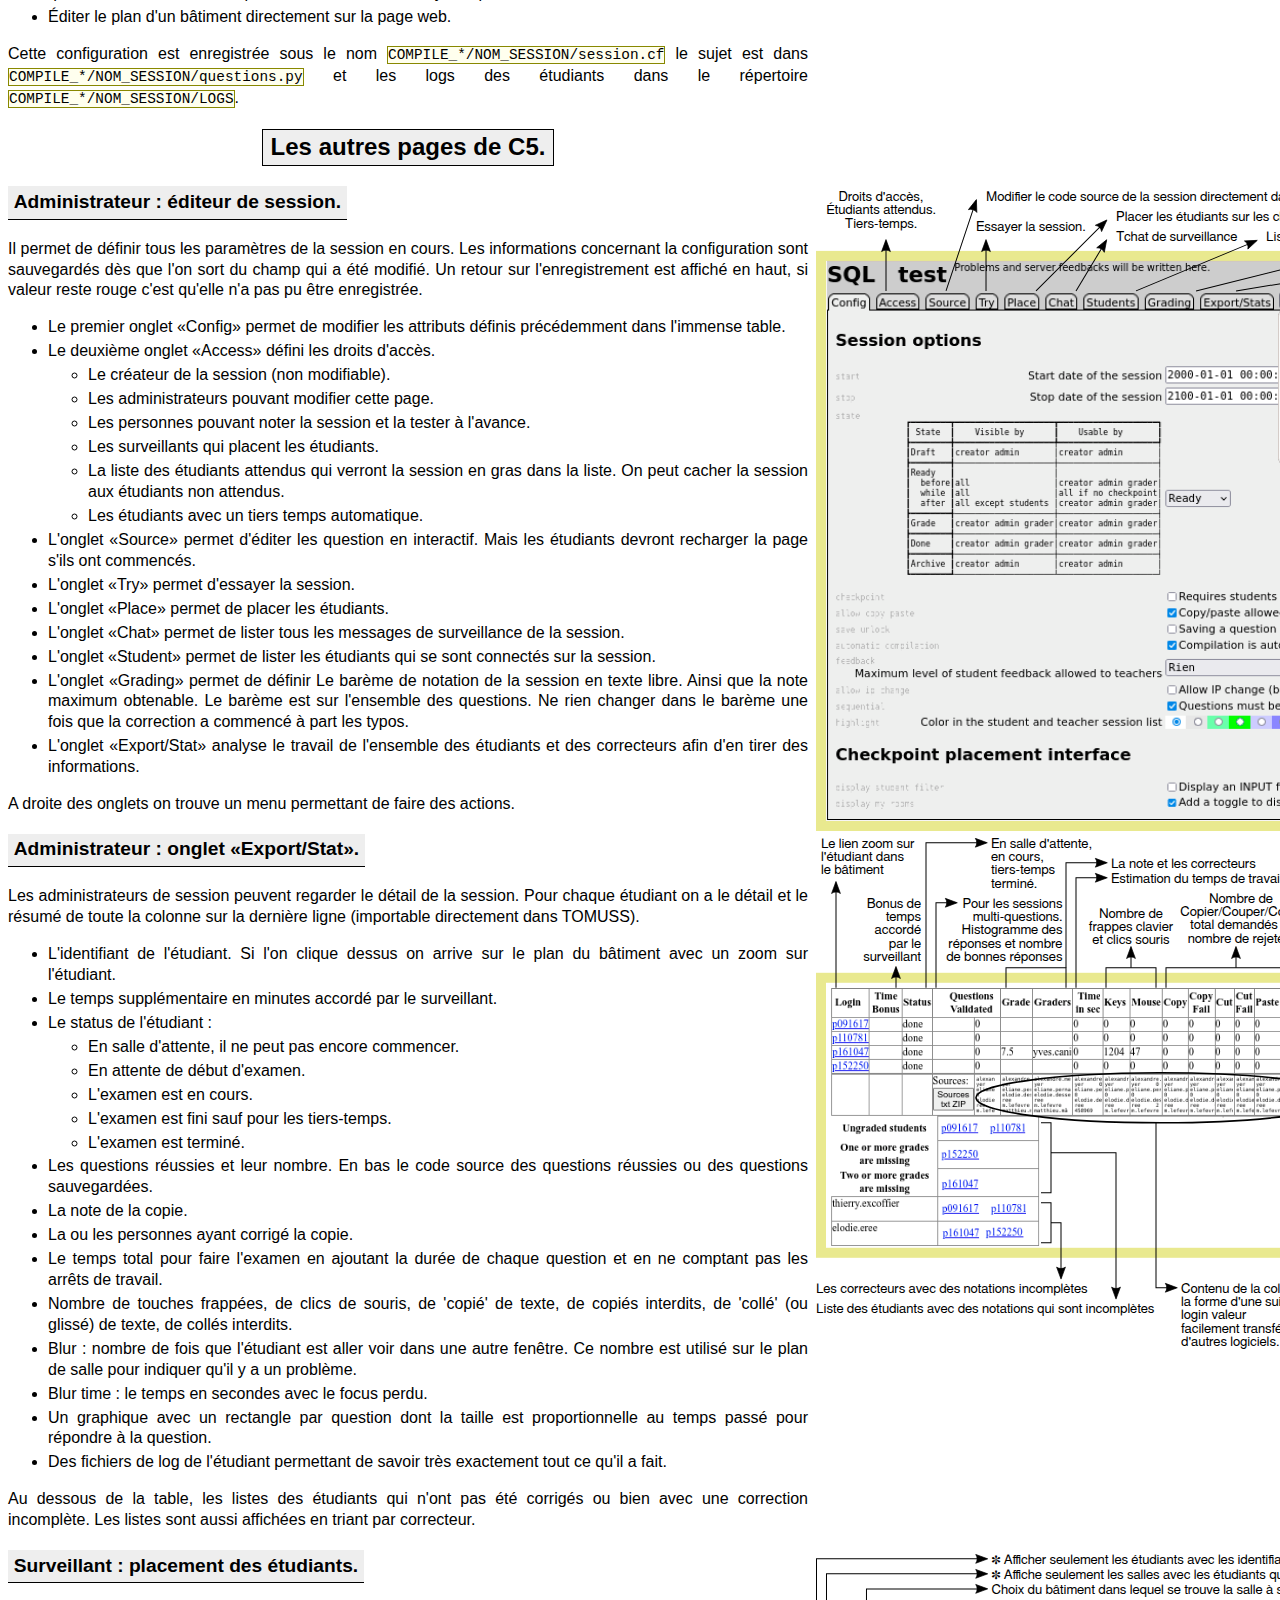
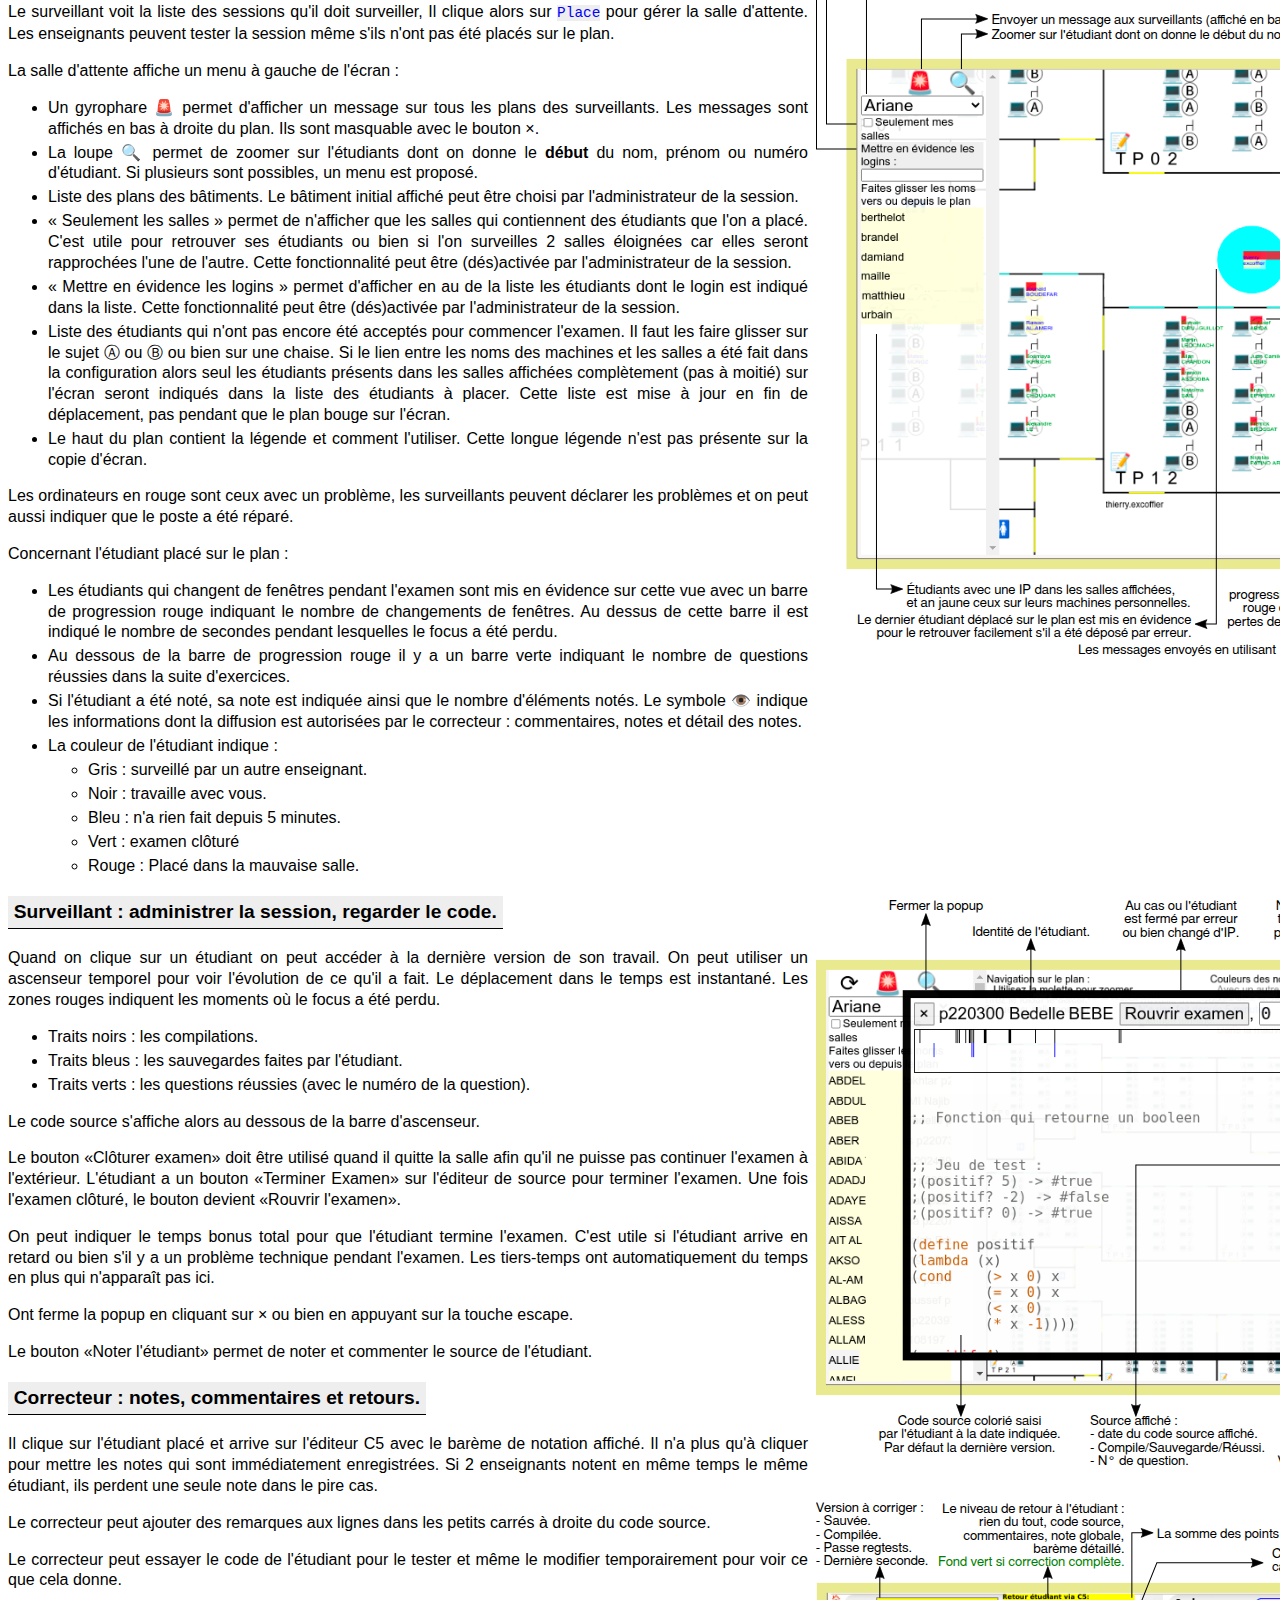
==== commit ed33c266: "Documentation small updates" ====
--- a/DOCUMENTATION/index.html
+++ b/DOCUMENTATION/index.html
@@ -494,6 +494,7 @@
 <tr><td>checkpoint<td>1<td>Requires students to be placed on the map (examination mode)</tr>
 <tr><td>allow_copy_paste<td>0<td>Copy/paste allowed (if not allowed students must be in full screen mode)</tr>
 <tr><td>forbid_question_copy<td>0<td>Forbid text selection in questions</tr>
+<tr><td>display_media_list<td>0<td>Add a media menu 📷 in the source editor title bar</tr>
 <tr><td>save_unlock<td>0<td>Saving a question unlock next</tr>
 <tr><td>automatic_compilation<td>1<td>Compilation is automatic</tr>
 <tr><td>feedback<td>0<td>Maximum level of student feedback allowed to teachers</tr>
@@ -540,6 +541,7 @@
 <tr><td>display_grading<td>1<td>display grading interface</tr>
 <tr><td>display_global_grading<td>0<td>display the buttons to set all grades to min or max</tr>
 <tr><td>diff<td>1<td>Green line numbers for student inserted lines (togglable by clicking on line numbers)</tr>
+<tr><td>diff_original<td>0<td>The above diff is with the original version not the last saved.</tr>
 <tr><td>version_for_teachers<td>1<td>Display version tree to teachers</tr>
 <tr><td>version_for_students<td>0<td>Display version tree to students</tr>
 <tr><td>display_version_toggle<td>1<td>Display the toggle to hide/display version tree</tr>
@@ -610,7 +612,7 @@
 <tr><th style="background: #FFF" colspan="3">Access tab</tr>
 <tr><td>admins<td><tt>&#x27;&#x27;</tt><td>Administrators with all the access rights</tr>
 <tr><td>graders<td><tt>&#x27;&#x27;</tt><td>Teachers allowed to try the session, grade and place the students</tr>
-<tr><td>proctors<td><tt>&#x27;&#x27;</tt><td>Can only place the students</tr>
+<tr><td>proctors<td><tt>&#x27;&#x27;</tt><td>Proctors can only place the students</tr>
 <tr><td>expected_students<td><tt>&#x27;&#x27;</tt><td>The login list of expected students, the session is in bold in their session list.</tr>
 <tr><td>expected_students_required<td>0<td>Unexpected students do not see the session, but a teacher can send them the link to it</tr>
 <tr><td>tt<td><tt>&#x27;&#x27;</tt><td>The logins of student with ⅓ more time</tr>
@@ -2093,10 +2095,6 @@
             donc rend impossible une lecture du pipe sans jamais une erreur.
         </li>
     </ul>
-    <p>Fonctionnalités manquantes de la <b>page d'accueil</b> :</p>
-    <ul>
-        <li> Choisir un ensemble de sujets en les cochant</li>
-    </ul>
     <p>Fonctionnalités manquantes de la <b>page de notation</b> :</p>
     <ul>
         <li> Ajout du barème aux questions (en plus du barème global).</li>
@@ -2109,7 +2107,6 @@
 
     <ul>
         <li> Ajouter l'association des étudiants aux salles d'examen ou surveillant ou correcteurs.</li>
-        <li> Ajoute un bouton « Reset using COURSE_OPTIONS »</li>
         <li> Option pour désactiver la toute première compilation quand
             la compilation automatique est désactivée.
             C'est complexe à faire.
@@ -2119,8 +2116,6 @@
         </li>
         <li>
             Indiquer point par point le feedback qui est fait à l'étudiant.
-            Le responsable peut forcer le retour à l'étudiant même si
-            le correcteur n'a pas donné son accord.
         </li>
         <li>
             Indiquer des dates pour passer automatiquement de Draft→Ready→Feedback→Archive.
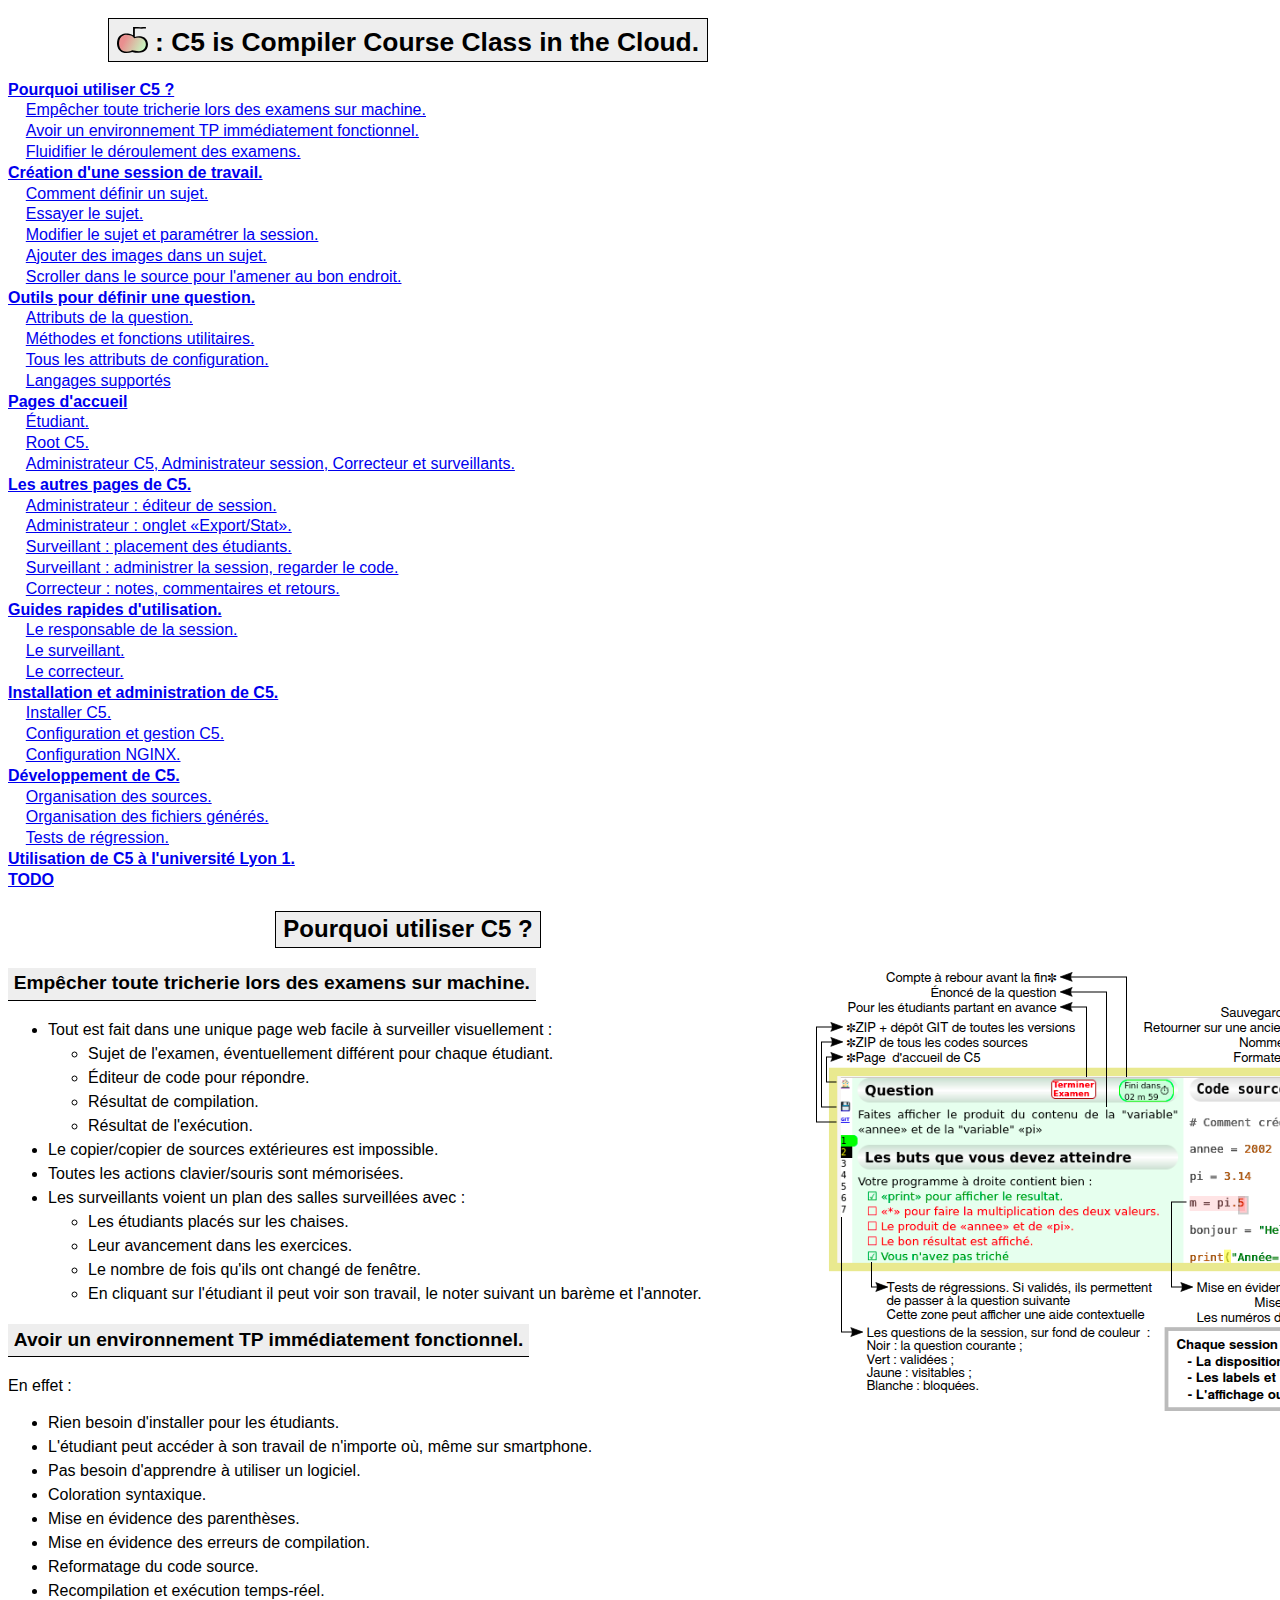
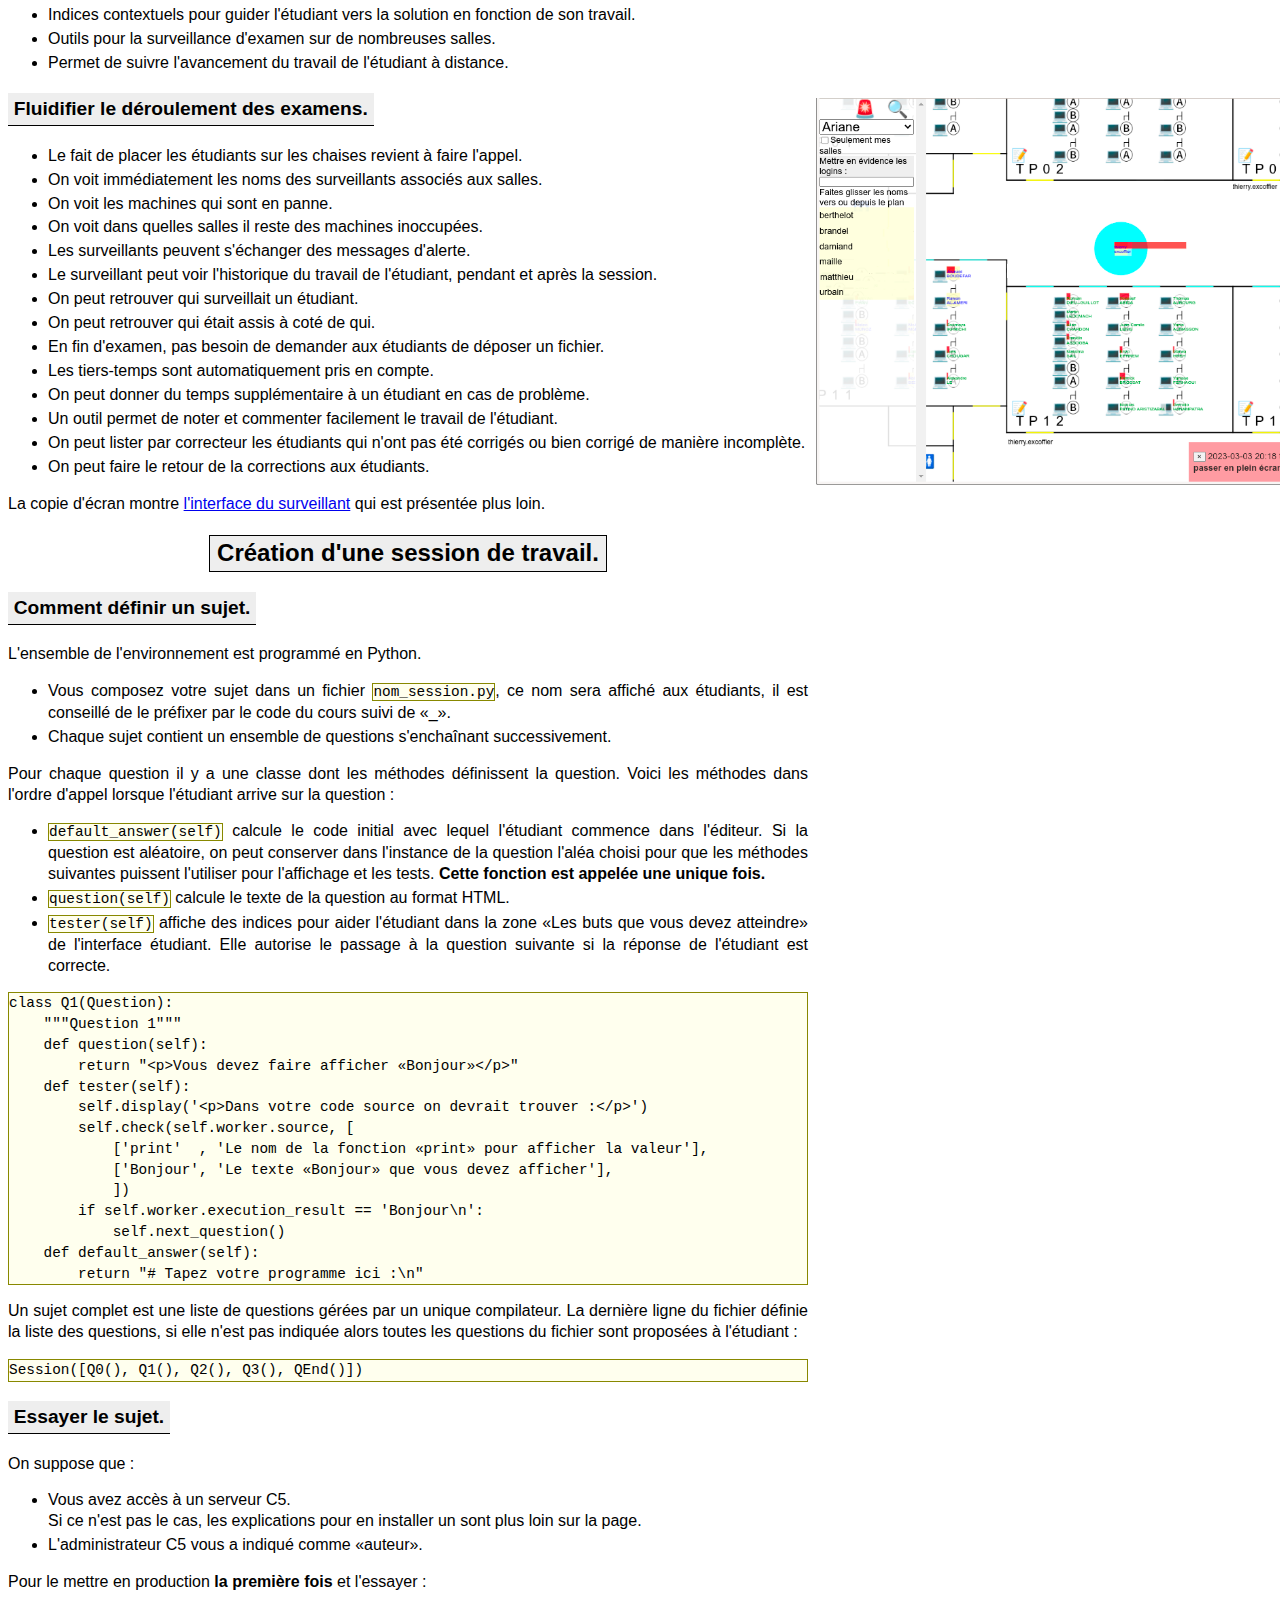
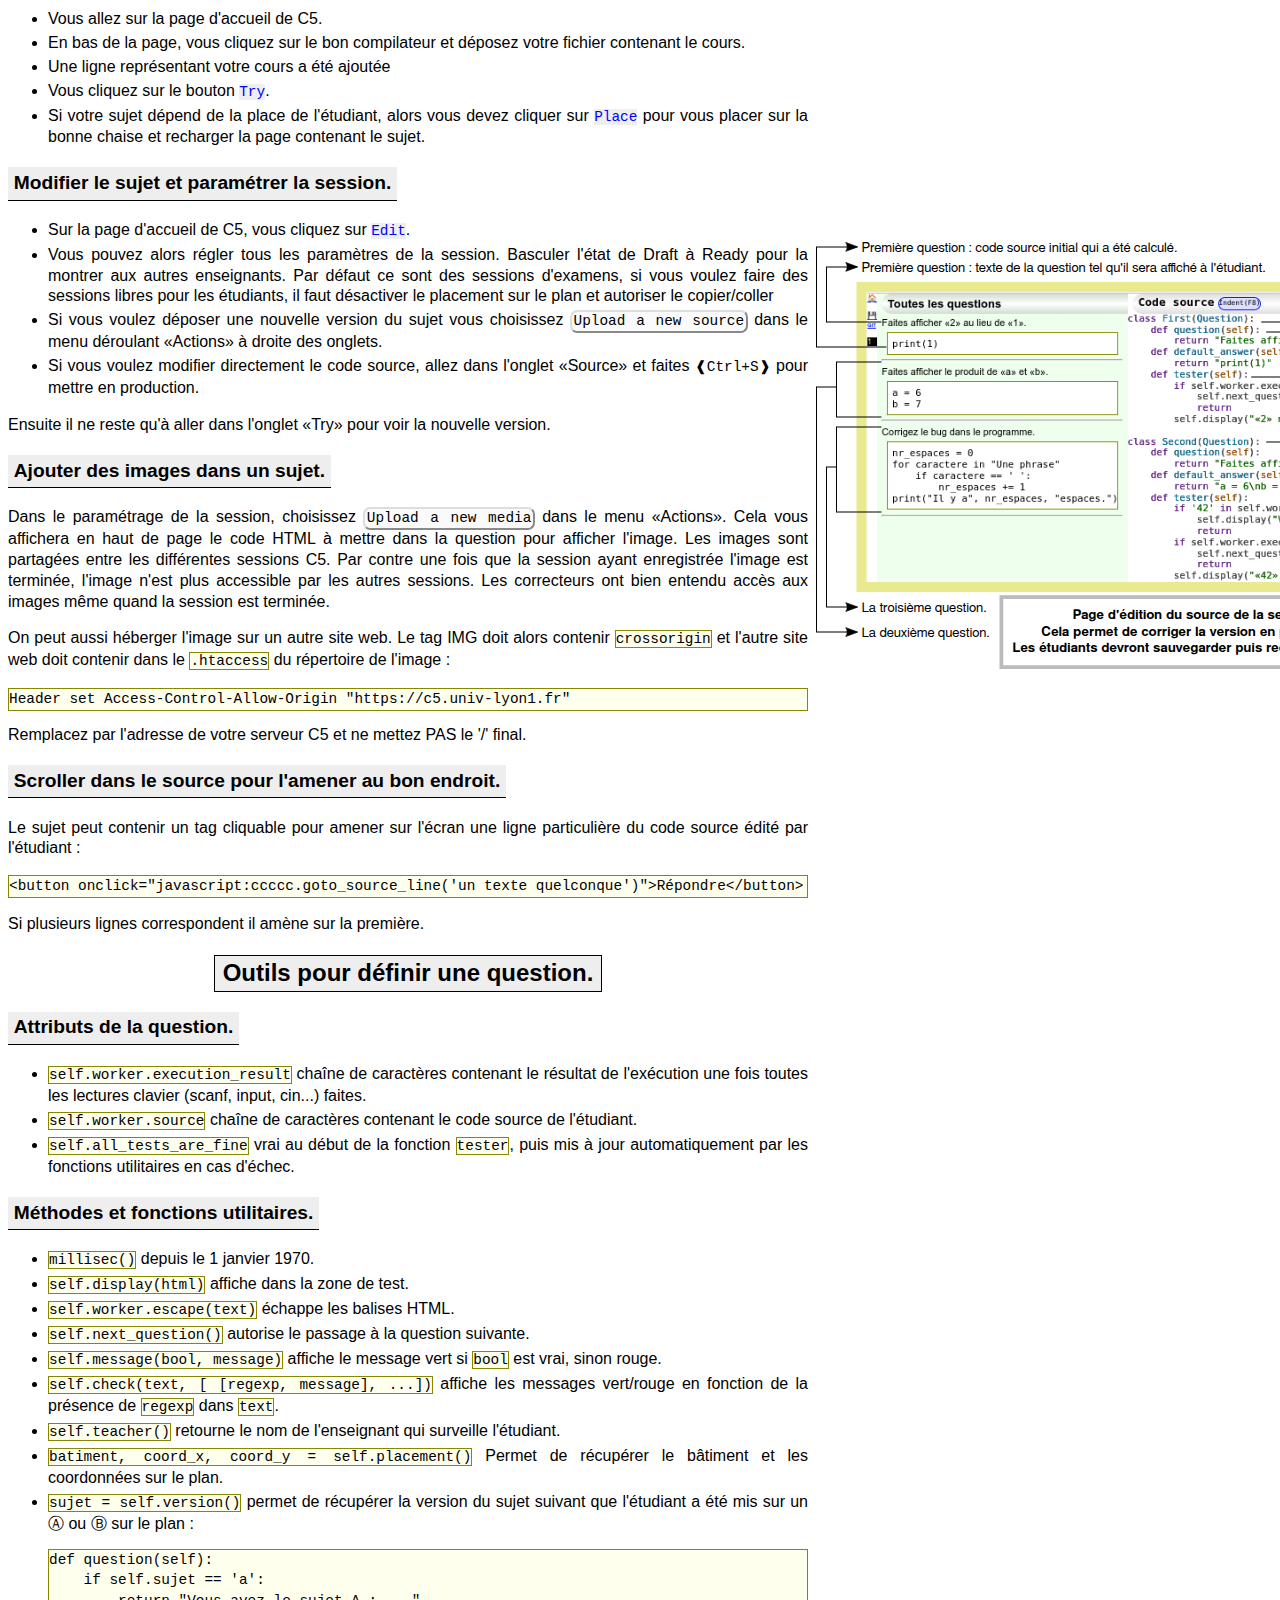
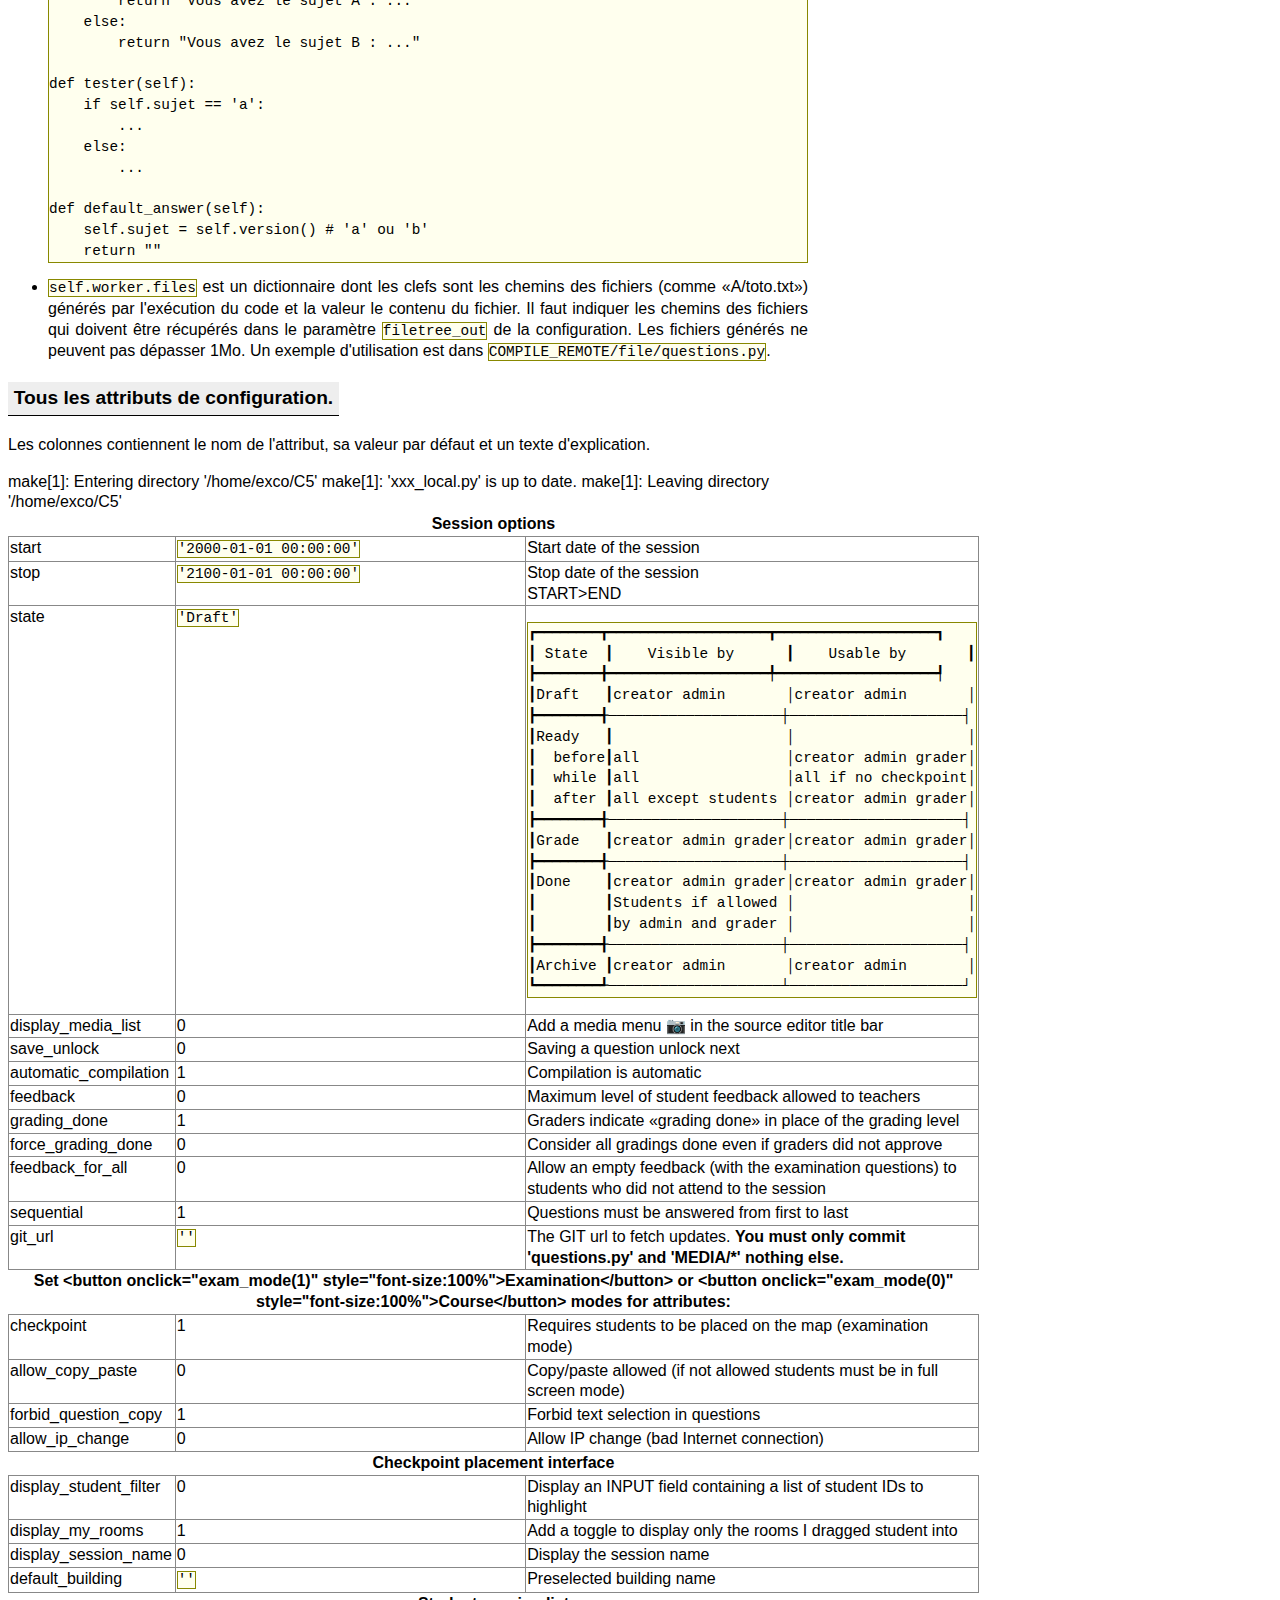
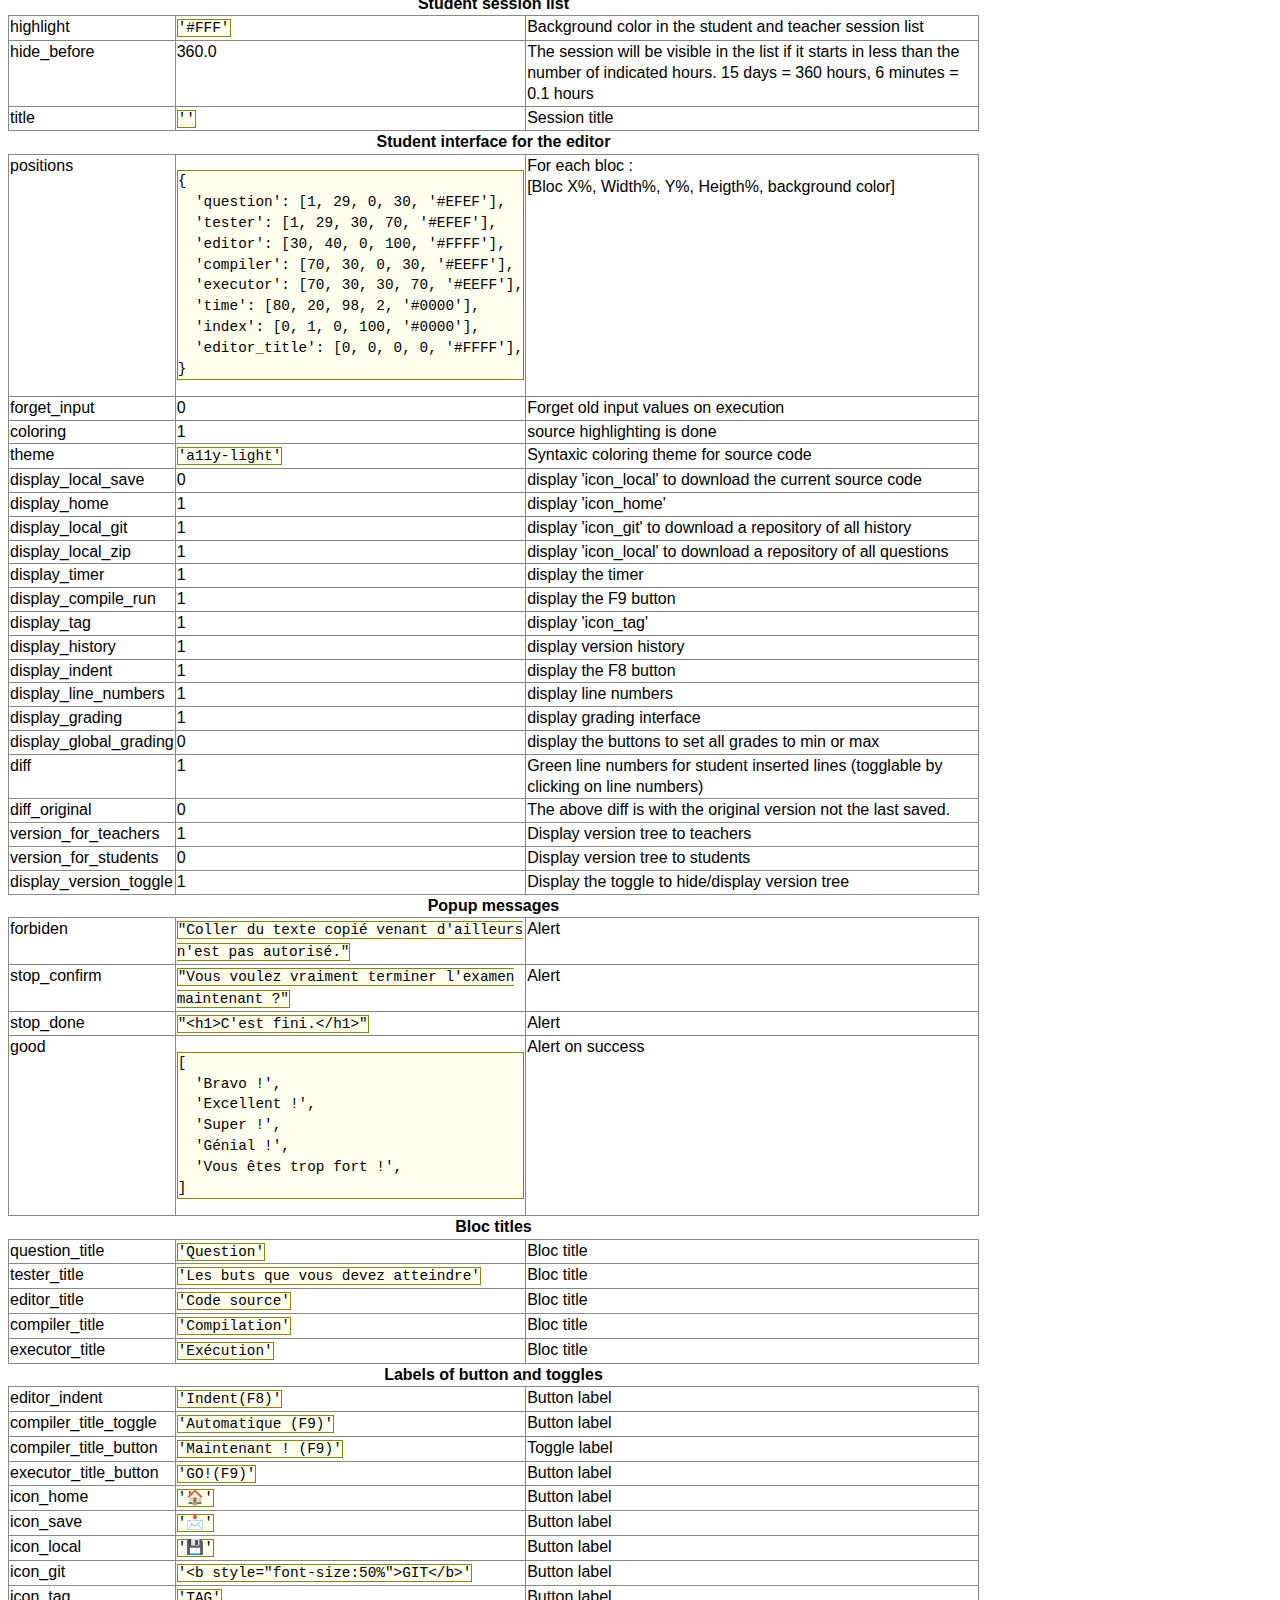
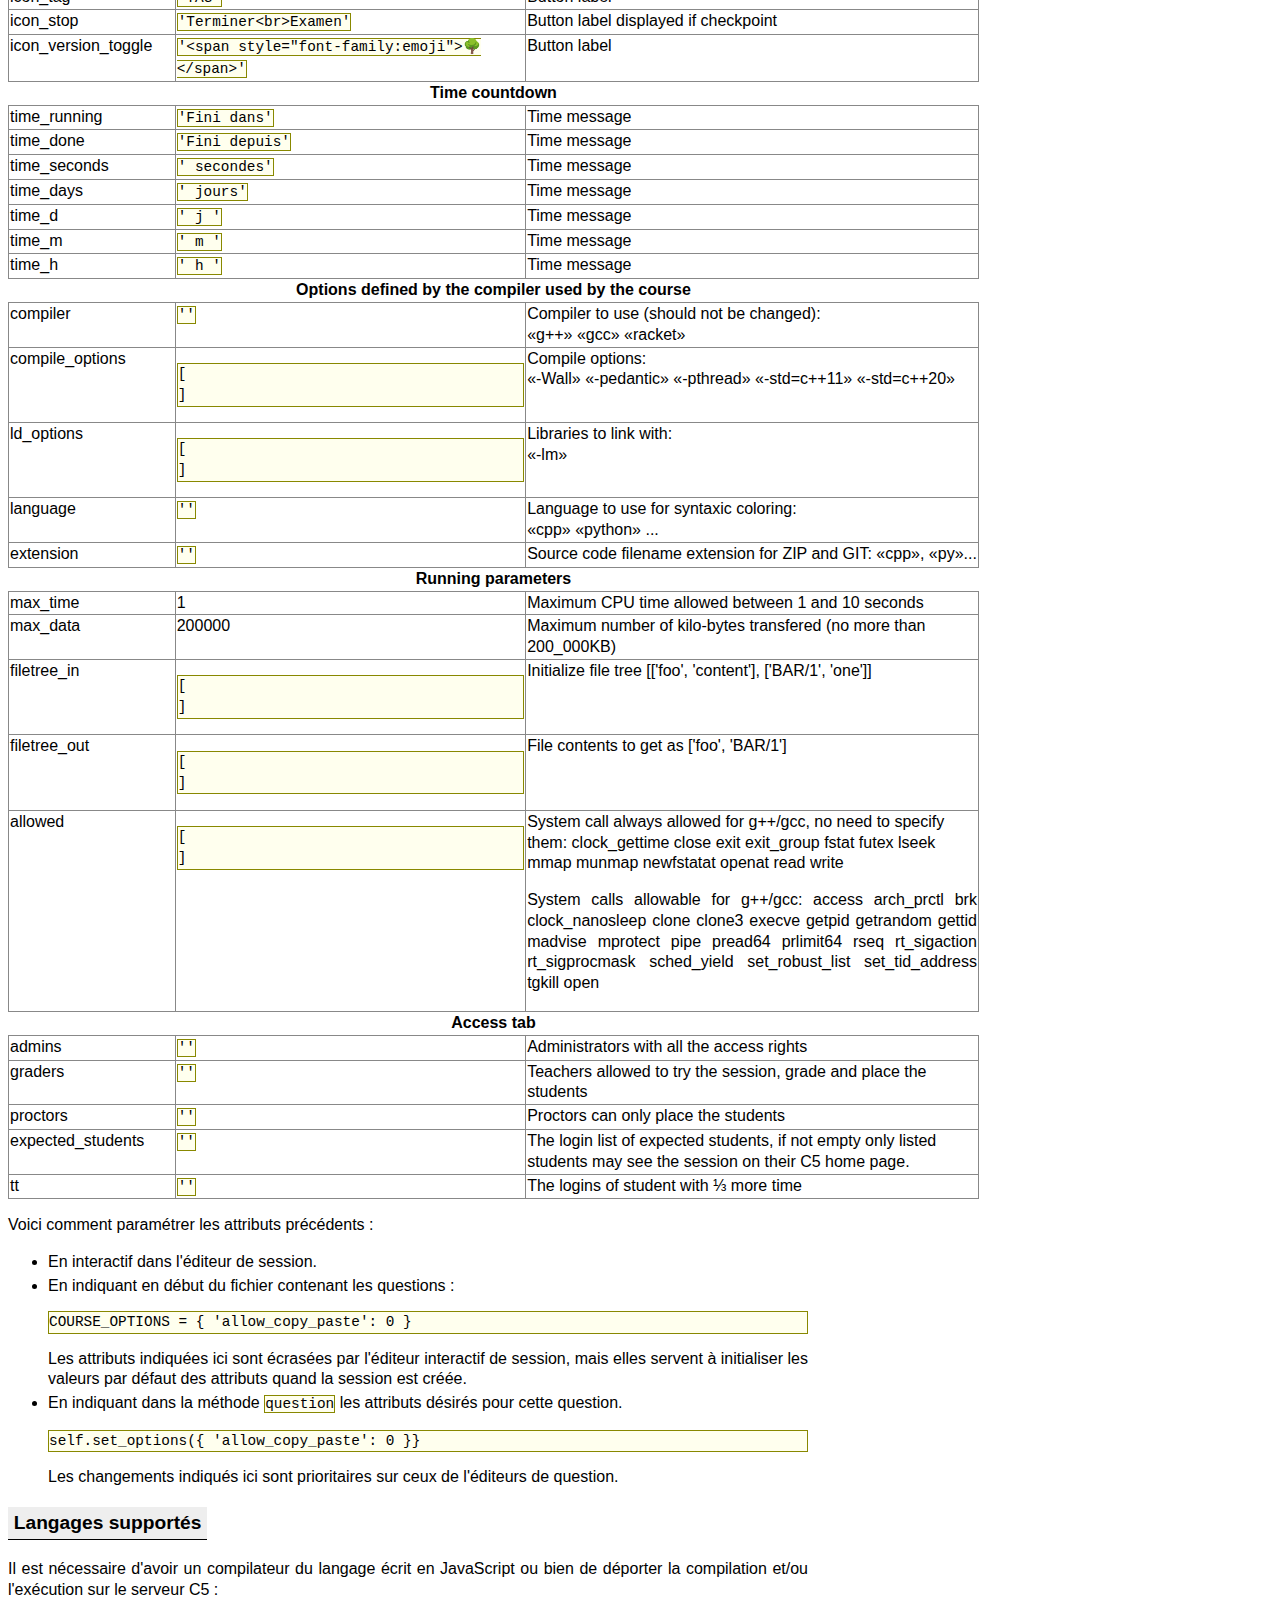
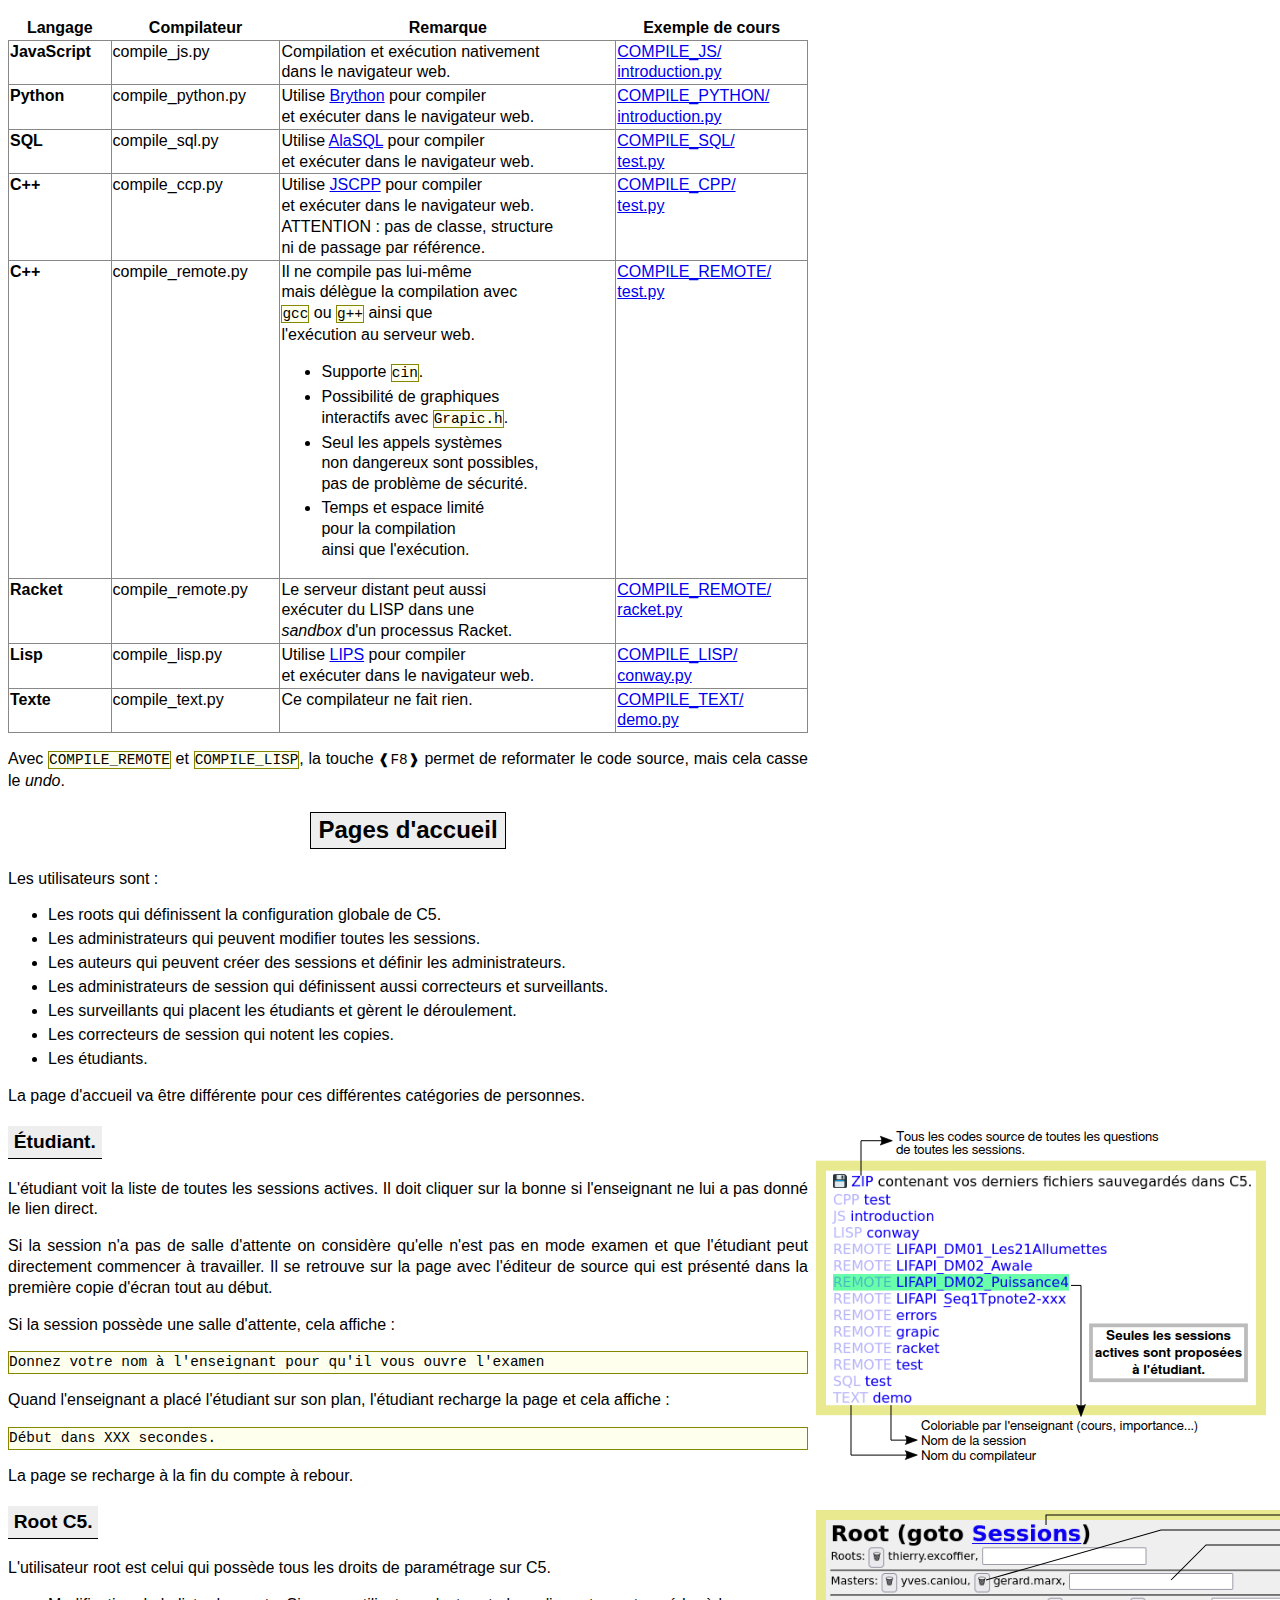
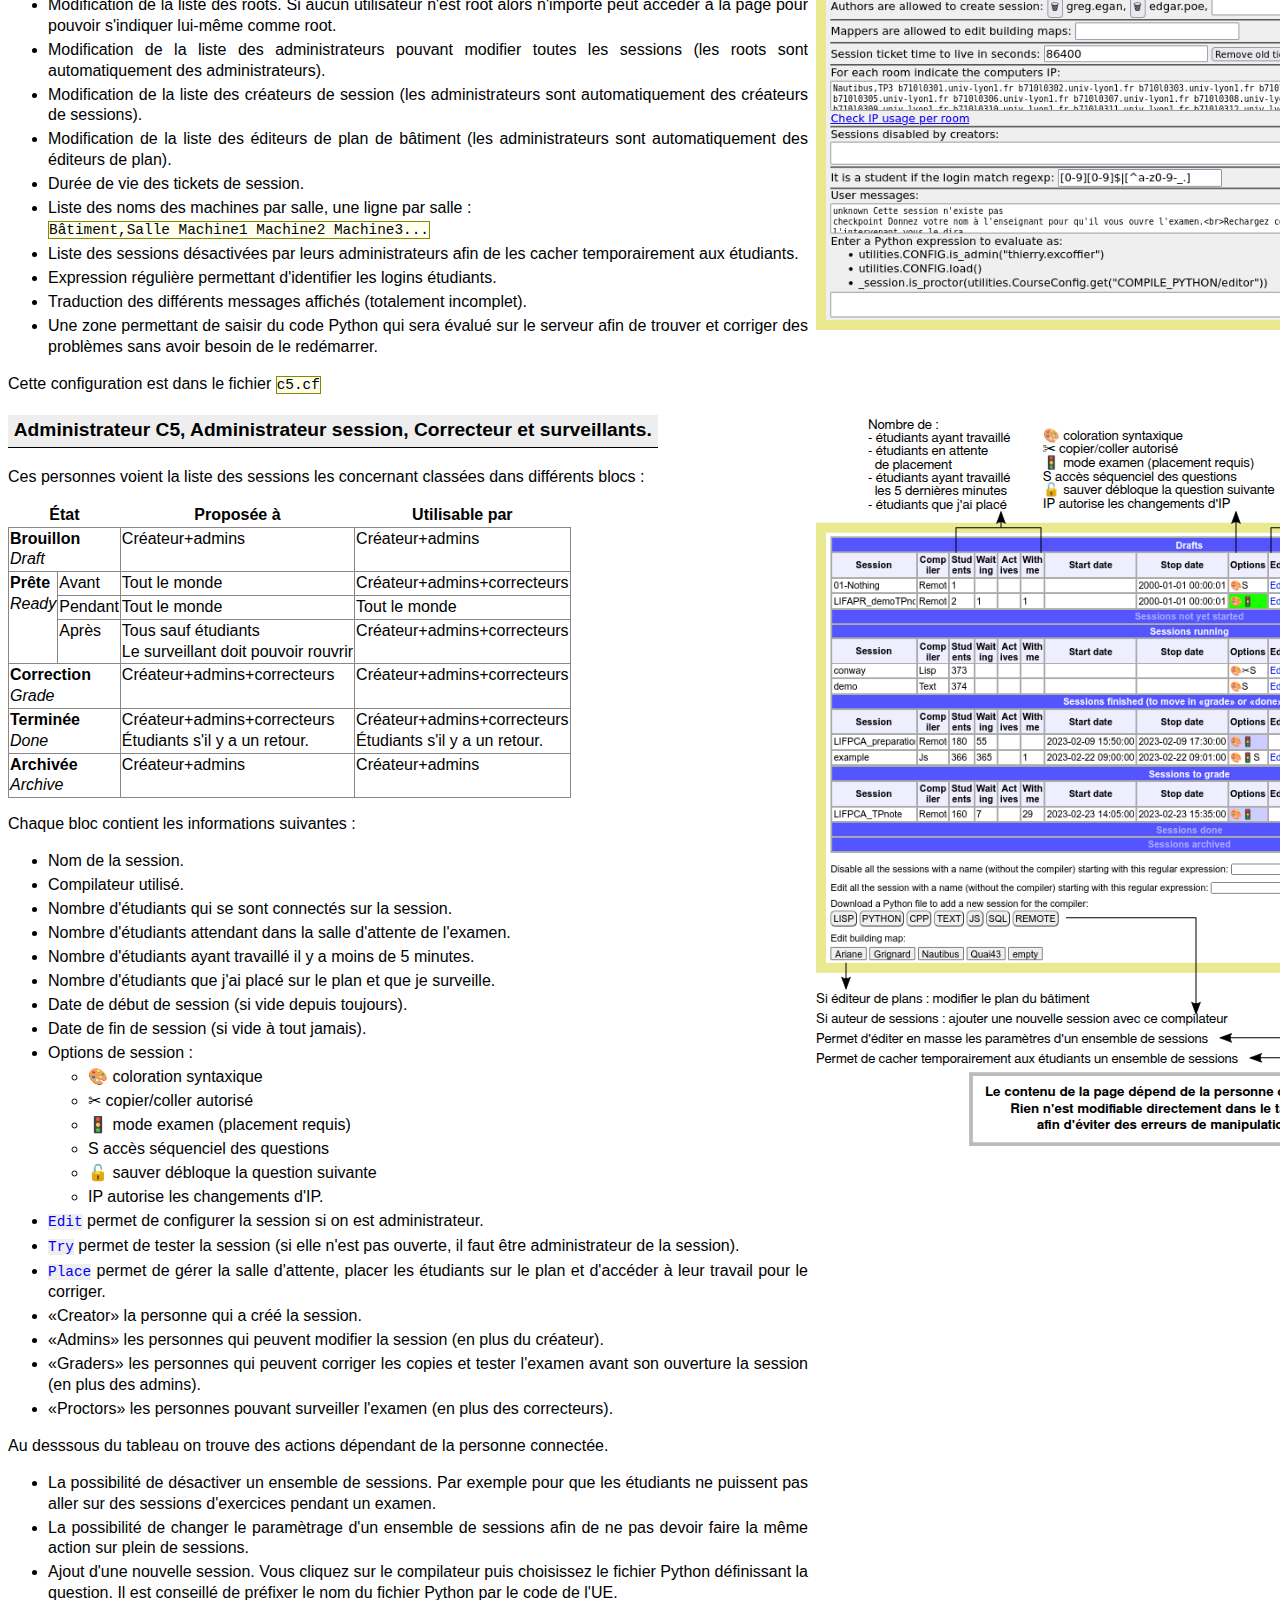
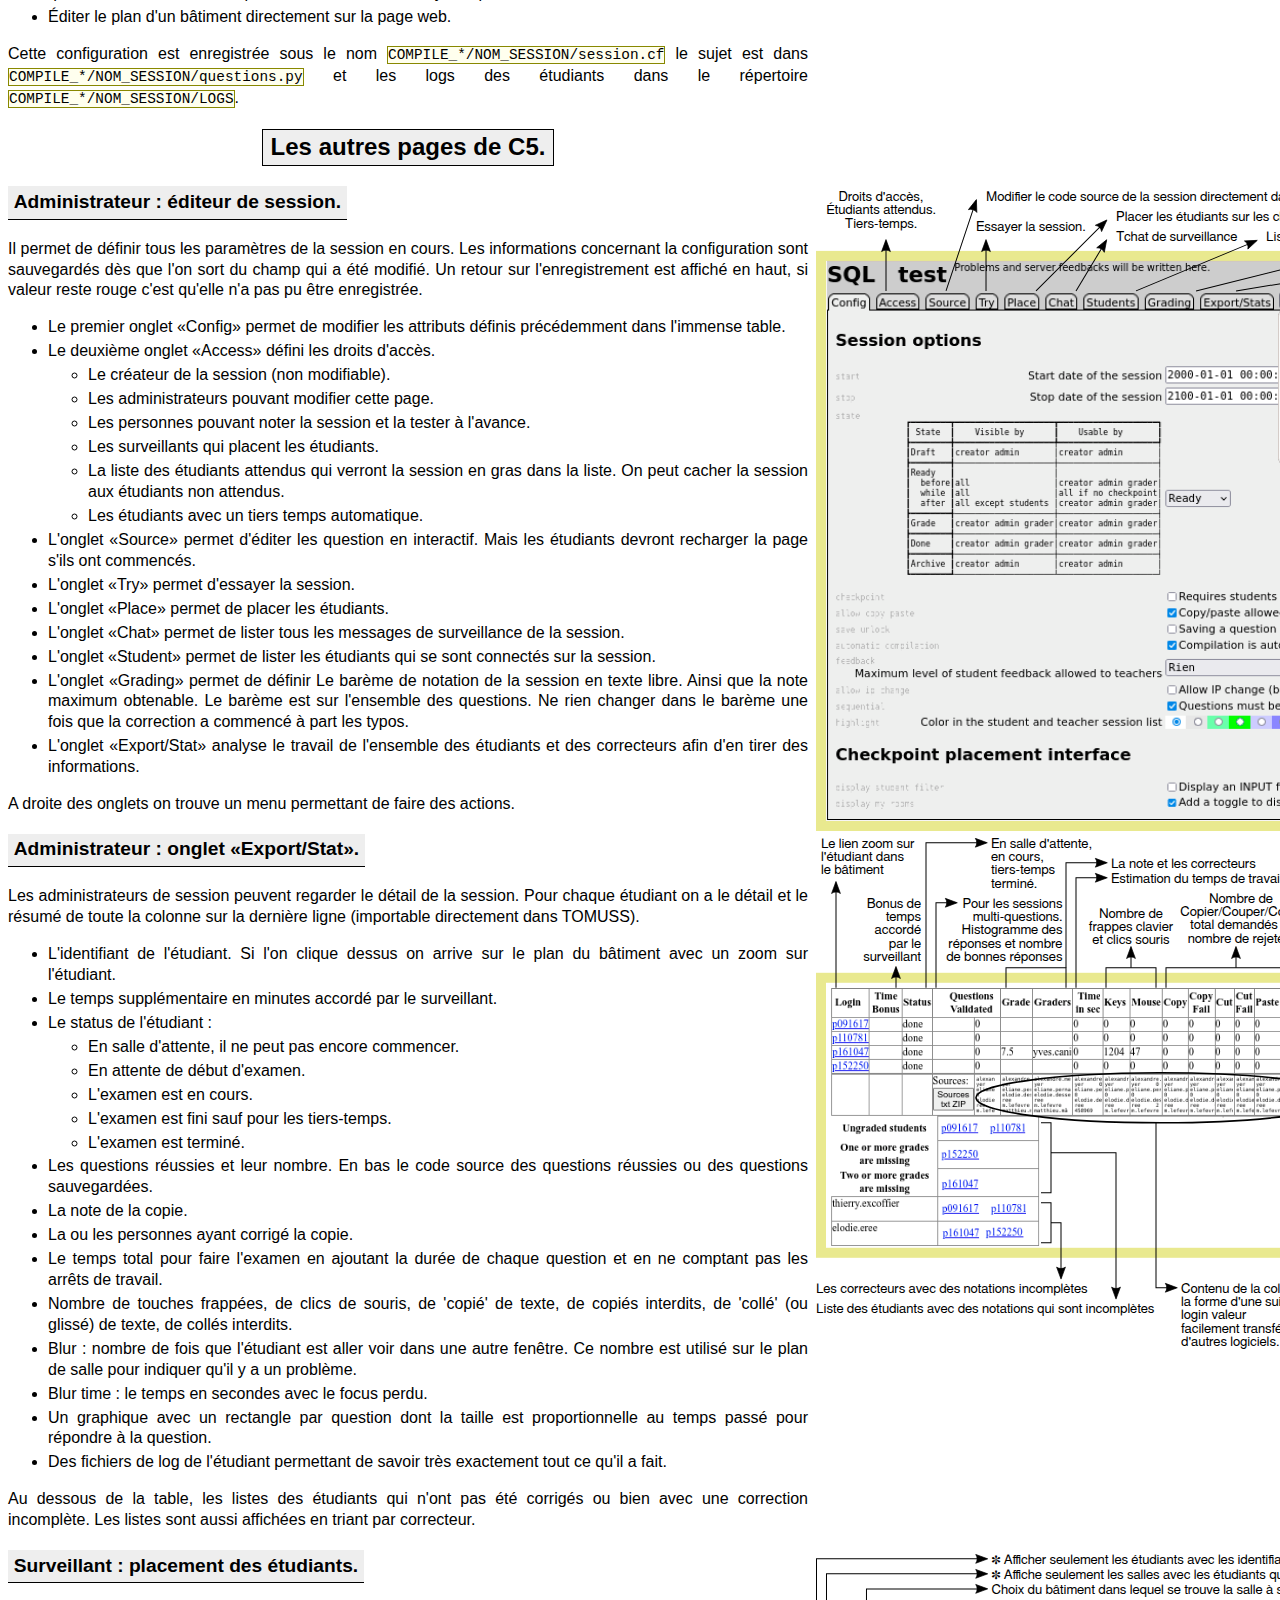
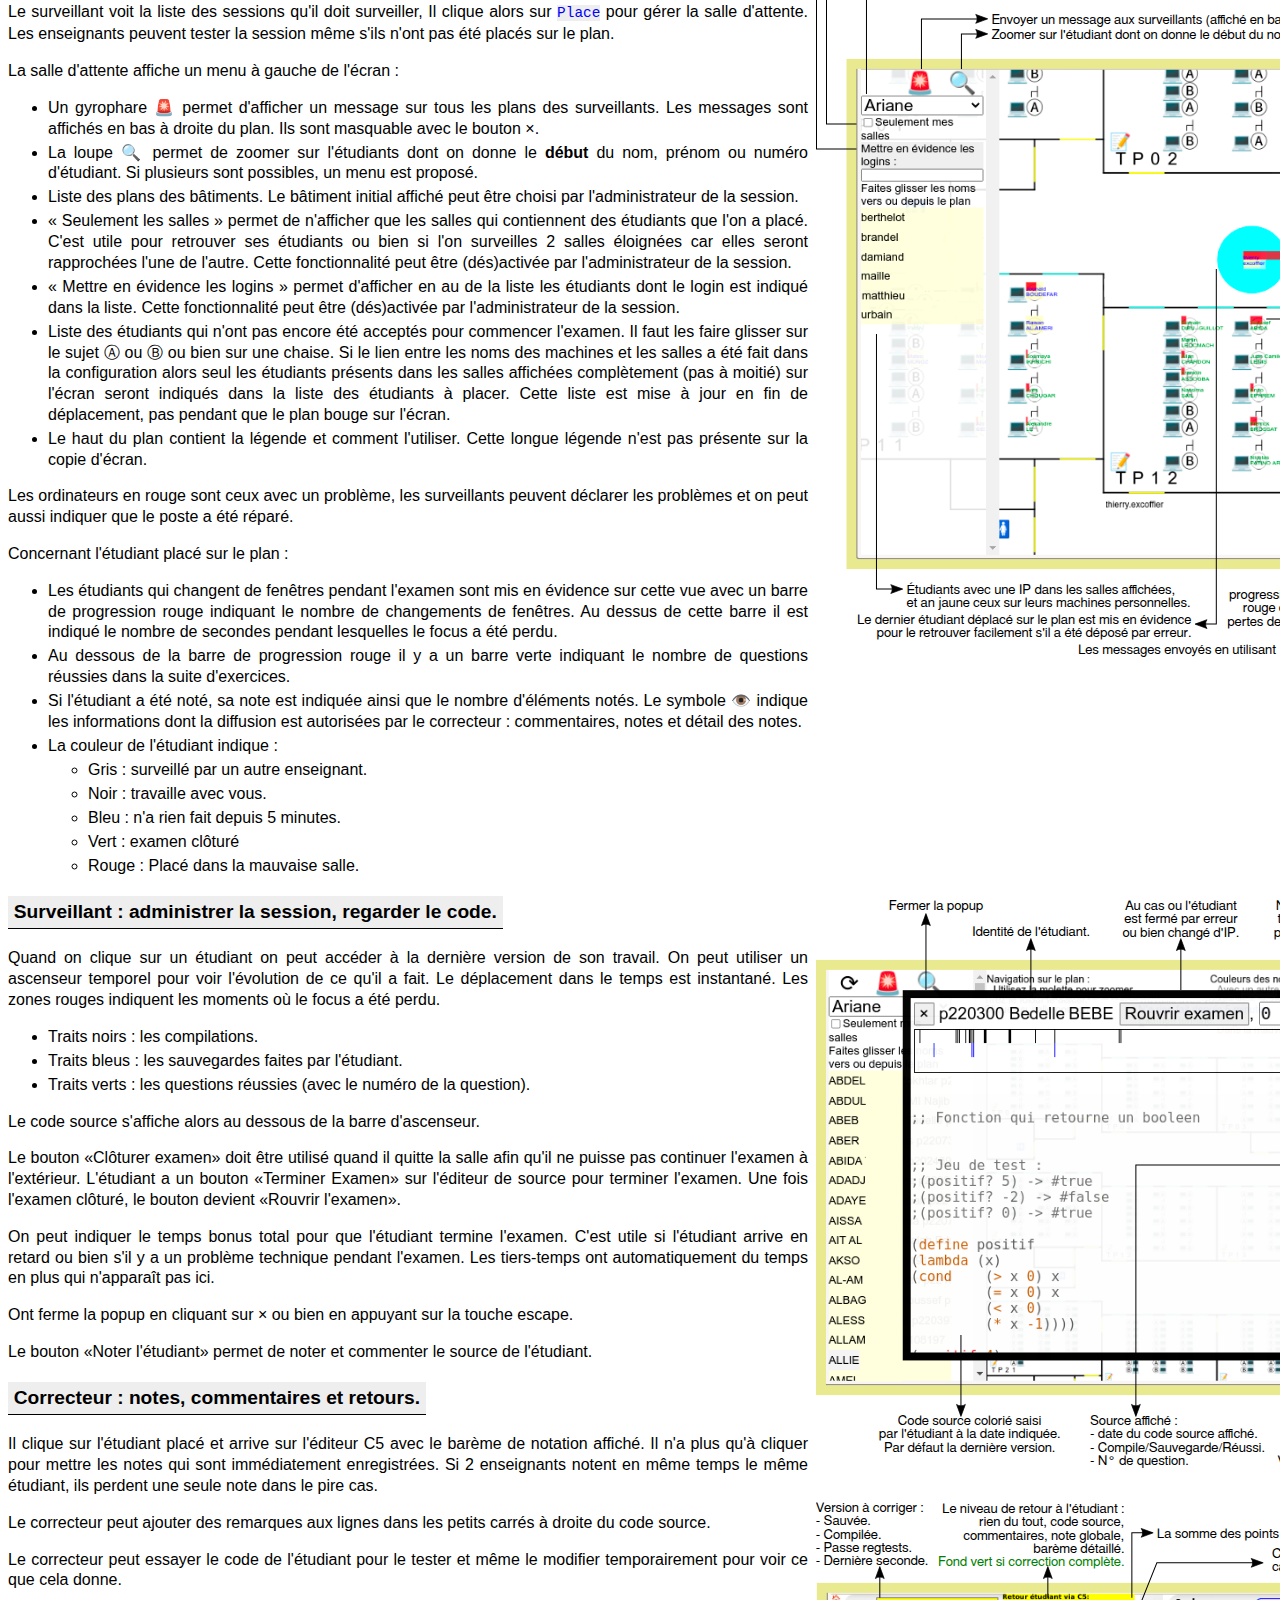
==== commit 79239b3c: "Remove 'expected_students_required' option" ====
--- a/DOCUMENTATION/index.html
+++ b/DOCUMENTATION/index.html
@@ -491,9 +491,6 @@
 ┣━━━━━━━━╉────────────────────┼────────────────────┤
 ┃Archive ┃creator admin       │creator admin       │
 ┗━━━━━━━━┹────────────────────┴────────────────────┘</pre></tr>
-<tr><td>checkpoint<td>1<td>Requires students to be placed on the map (examination mode)</tr>
-<tr><td>allow_copy_paste<td>0<td>Copy/paste allowed (if not allowed students must be in full screen mode)</tr>
-<tr><td>forbid_question_copy<td>0<td>Forbid text selection in questions</tr>
 <tr><td>display_media_list<td>0<td>Add a media menu 📷 in the source editor title bar</tr>
 <tr><td>save_unlock<td>0<td>Saving a question unlock next</tr>
 <tr><td>automatic_compilation<td>1<td>Compilation is automatic</tr>
@@ -501,9 +498,13 @@
 <tr><td>grading_done<td>1<td>Graders indicate «grading done» in place of the grading level</tr>
 <tr><td>force_grading_done<td>0<td>Consider all gradings done even if graders did not approve</tr>
 <tr><td>feedback_for_all<td>0<td>Allow an empty feedback (with the examination questions) to students who did not attend to the session</tr>
-<tr><td>allow_ip_change<td>0<td>Allow IP change (bad Internet connection)</tr>
 <tr><td>sequential<td>1<td>Questions must be answered from first to last</tr>
 <tr><td>git_url<td><tt>&#x27;&#x27;</tt><td>The GIT url to fetch updates. <b>You must only commit 'questions.py' and 'MEDIA/*' nothing else.</b></tr>
+<tr><th style="background: #FFF" colspan="3">Set &lt;button onclick=&quot;exam_mode(1)&quot; style=&quot;font-size:100%&quot;&gt;Examination&lt;/button&gt; or &lt;button onclick=&quot;exam_mode(0)&quot; style=&quot;font-size:100%&quot;&gt;Course&lt;/button&gt; modes for attributes:</tr>
+<tr><td>checkpoint<td>1<td>Requires students to be placed on the map (examination mode)</tr>
+<tr><td>allow_copy_paste<td>0<td>Copy/paste allowed (if not allowed students must be in full screen mode)</tr>
+<tr><td>forbid_question_copy<td>1<td>Forbid text selection in questions</tr>
+<tr><td>allow_ip_change<td>0<td>Allow IP change (bad Internet connection)</tr>
 <tr><th style="background: #FFF" colspan="3">Checkpoint placement interface</tr>
 <tr><td>display_student_filter<td>0<td>Display an INPUT field containing a list of student IDs to highlight</tr>
 <tr><td>display_my_rooms<td>1<td>Add a toggle to display only the rooms I dragged student into</tr>
@@ -613,8 +614,7 @@
 <tr><td>admins<td><tt>&#x27;&#x27;</tt><td>Administrators with all the access rights</tr>
 <tr><td>graders<td><tt>&#x27;&#x27;</tt><td>Teachers allowed to try the session, grade and place the students</tr>
 <tr><td>proctors<td><tt>&#x27;&#x27;</tt><td>Proctors can only place the students</tr>
-<tr><td>expected_students<td><tt>&#x27;&#x27;</tt><td>The login list of expected students, the session is in bold in their session list.</tr>
-<tr><td>expected_students_required<td>0<td>Unexpected students do not see the session, but a teacher can send them the link to it</tr>
+<tr><td>expected_students<td><tt>&#x27;&#x27;</tt><td>The login list of expected students, if not empty only listed students may see the session on their C5 home page.</tr>
 <tr><td>tt<td><tt>&#x27;&#x27;</tt><td>The logins of student with ⅓ more time</tr>
 </table>
     </div END>
@@ -2059,6 +2059,15 @@
         </li>
         <li> Conseils pour utiliser le clavier plutôt que la souris.</li>
         </li>
+        <li>
+            En cas de changement du code source original pouvoir voir le nouveau.
+        </li>
+        <li>
+            Permettre d'envoyer un message à tous les étudiant.
+        </li>
+        <li>
+            Améliorer le diff.
+        </li>
     </ul>
     <p>Fonctionnalités manquantes dans le <b>checkpoint</b> (placement) :</p>
     <ul>
